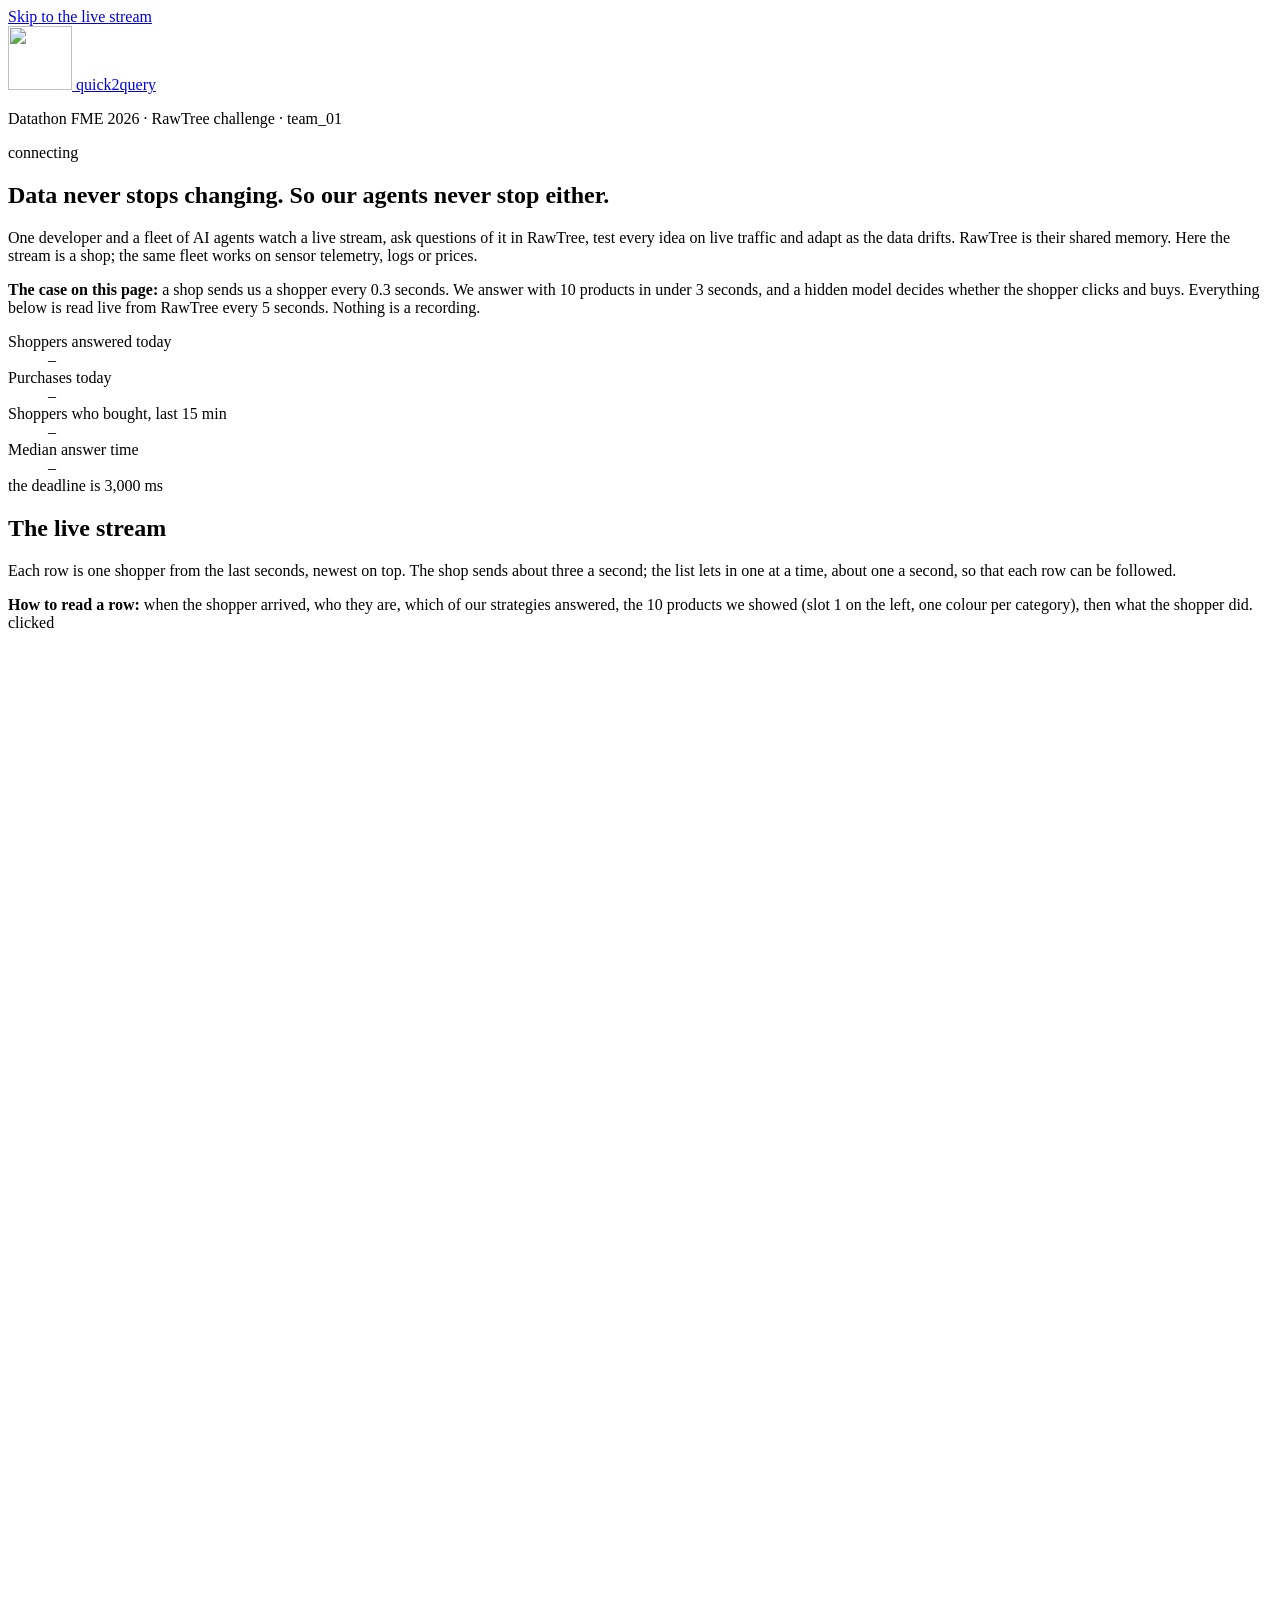
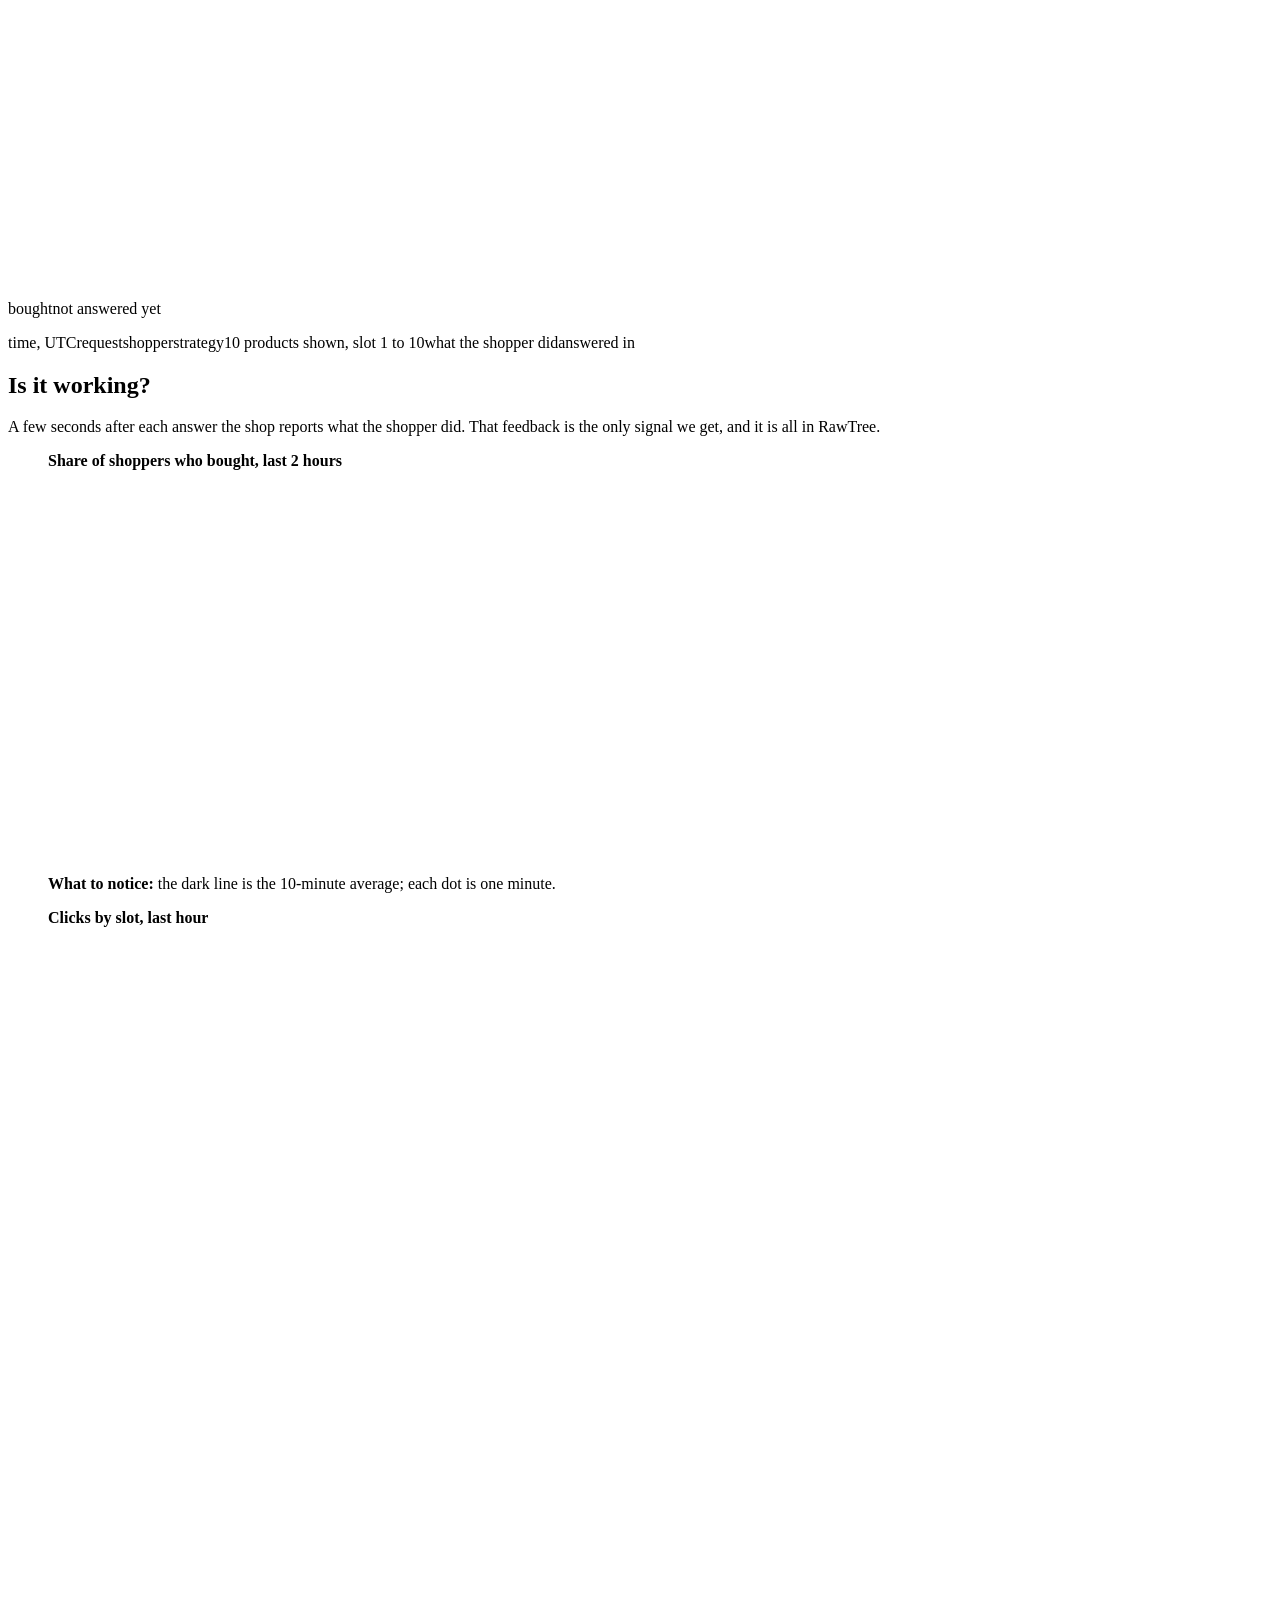
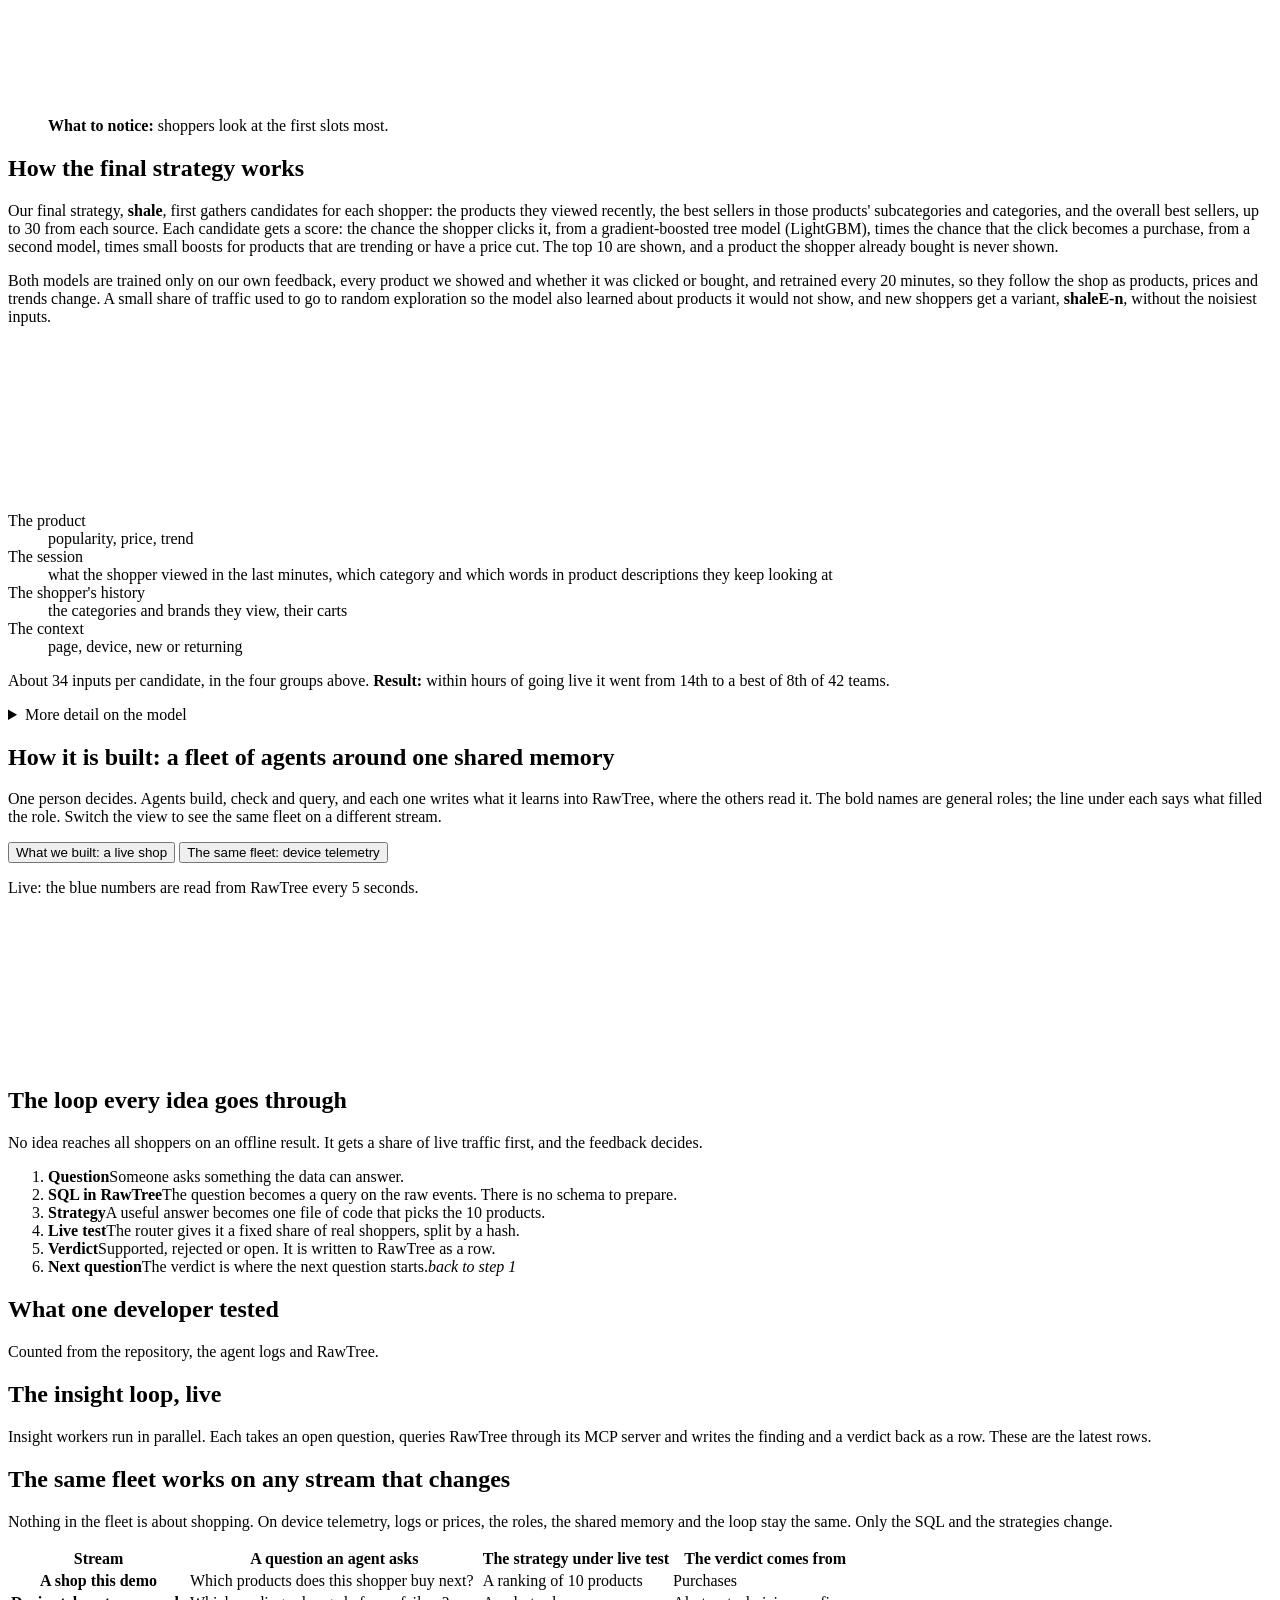
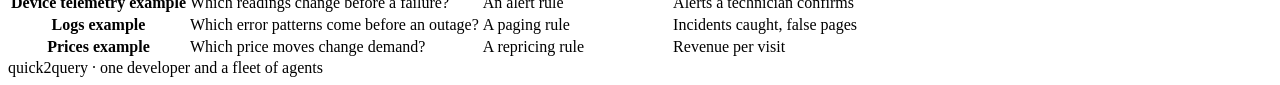
==== site/index.html @ 23c484bc "site: details on demand for the final strategy Co-Authored-By: Claude Opus 5.5 <noreply@anthropic.co" ====
<!doctype html>
<html lang="en">
<head>
<meta charset="utf-8">
<meta name="viewport" content="width=device-width, initial-scale=1">
<title>quick2query live</title>
<meta name="description" content="A live recommender for a simulated shop, built and tested by one developer and a fleet of AI agents that use RawTree as their shared memory.">
<link rel="icon" type="image/png" href="/static/logo.png">
<link rel="preconnect" href="https://fonts.googleapis.com">
<link rel="preconnect" href="https://fonts.gstatic.com" crossorigin>
<link href="https://fonts.googleapis.com/css2?family=Inter+Tight:wght@400;500;600;700&family=JetBrains+Mono:wght@400;500;700&display=swap" rel="stylesheet">
<link rel="stylesheet" href="/static/style.css?v=6">
</head>
<body id="top">
<div class="orb o1" aria-hidden="true"></div><div class="orb o2" aria-hidden="true"></div>
<a class="skip" href="#stream">Skip to the live stream</a>

<header class="top">
  <a class="brand" href="#top" aria-label="quick2query">
    <span class="logo"><img src="/static/logo.png" alt="" width="64" height="64" onerror="this.parentNode.classList.add('nologo')"></span>
    <span class="word">quick2query</span>
  </a>
  <p class="where mono">Datathon FME 2026 · RawTree challenge · team_01</p>
  <div class="status mono"><span class="dot" id="dot"></span><span id="status">connecting</span></div>
</header>

<main>
  <section class="intro" aria-labelledby="h-intro">
    <div class="lede">
      <h1 id="h-intro">Data never stops changing. So our agents never stop either.</h1>
      <p class="sub">One developer and a fleet of AI agents watch a live stream, ask questions of it in RawTree, test every idea on live traffic and adapt as the data drifts. RawTree is their shared memory. Here the stream is a shop; the same fleet works on sensor telemetry, logs or prices.</p>
      <p class="case"><b>The case on this page:</b> a shop sends us a shopper every 0.3 seconds. We answer with 10 products in under 3 seconds, and a hidden model decides whether the shopper clicks and buys. Everything below is read live from RawTree every 5 seconds. Nothing is a recording.</p>
    </div>
    <dl class="counters">
      <div class="c"><dt>Shoppers answered today</dt><dd class="mono" id="k-n">–</dd><span class="note mono" id="k-ontime"></span></div>
      <div class="c"><dt>Purchases today</dt><dd class="mono" id="k-buys">–</dd><span class="note mono" id="k-rev"></span></div>
      <div class="c"><dt>Shoppers who bought, last 15 min</dt><dd class="mono" id="k-conv">–</dd><span class="note mono" id="k-conv-n"></span></div>
      <div class="c"><dt>Median answer time</dt><dd class="mono" id="k-p50">–</dd><span class="note mono">the deadline is 3,000 ms</span></div>
    </dl>
  </section>

  <section class="stream" id="stream" aria-labelledby="h-stream">
    <div class="head">
      <h2 id="h-stream">The live stream</h2>
      <p>Each row is one shopper from the last seconds, newest on top. The shop sends about three a second; the list lets in one at a time, about one a second, so that each row can be followed.</p>
    </div>
    <p class="howto"><b>How to read a row:</b> when the shopper arrived, who they are, which of our strategies answered, the 10 products we showed (slot 1 on the left, one colour per category), then what the shopper did.
      <span class="keys"><span class="key"><i class="chip clicked k-click"></i>clicked</span><span class="key"><i class="chip bought"><svg viewBox="0 0 16 16" aria-hidden="true"><path d="M3 8.5l3.2 3L13 4.5" fill="none" stroke="#fff" stroke-width="2.4" stroke-linecap="round" stroke-linejoin="round"/></svg></i>bought</span><span class="key"><i class="chip wait"></i>not answered yet</span></span></p>
    <div class="feed">
      <div class="row colhead" aria-hidden="true"><span>time, UTC</span><span class="rid">request</span><span>shopper</span><span>strategy</span><span class="chips">10 products shown, slot 1 to 10</span><span>what the shopper did</span><span class="lat">answered in</span></div>
      <div class="rows" id="rows" aria-live="off"></div>
    </div>
    <ul class="legend mono" id="legend" aria-label="Category colours"></ul>
  </section>

  <section class="feedback" aria-labelledby="h-feedback">
    <div class="head">
      <h2 id="h-feedback">Is it working?</h2>
      <p>A few seconds after each answer the shop reports what the shopper did. That feedback is the only signal we get, and it is all in RawTree.</p>
    </div>
    <figure class="panel conv">
      <figcaption><b>Share of shoppers who bought, last 2 hours</b> <span class="mono" id="conv-cap"></span></figcaption>
      <svg id="conv" viewBox="0 0 800 260" role="img" aria-label="Share of shoppers who bought, per minute, over the last two hours"></svg>
      <p class="notice" id="conv-note"><b>What to notice:</b> the dark line is the 10-minute average; each dot is one minute.</p>
    </figure>
    <figure class="panel slots">
      <figcaption><b>Clicks by slot, last hour</b> <span class="mono" id="slot-cap"></span></figcaption>
      <svg id="slots" viewBox="0 0 400 260" role="img" aria-label="Clicks by slot 1 to 10 over the last hour"></svg>
      <p class="notice" id="slot-note"><b>What to notice:</b> shoppers look at the first slots most.</p>
    </figure>
  </section>

  <section class="model" aria-labelledby="h-model">
    <div class="head">
      <h2 id="h-model">How the final strategy works</h2>
    </div>
    <div class="modeltext">
      <p>Our final strategy, <b class="mono">shale</b>, first gathers candidates for each shopper: the products they viewed recently, the best sellers in those products' subcategories and categories, and the overall best sellers, up to 30 from each source. Each candidate gets a score: the chance the shopper clicks it, from a gradient-boosted tree model (LightGBM), times the chance that the click becomes a purchase, from a second model, times small boosts for products that are trending or have a price cut. The top 10 are shown, and a product the shopper already bought is never shown.</p>
      <p>Both models are trained only on our own feedback, every product we showed and whether it was clicked or bought, and retrained every 20 minutes, so they follow the shop as products, prices and trends change. A small share of traffic used to go to random exploration so the model also learned about products it would not show, and new shoppers get a variant, <b class="mono">shaleE-n</b>, without the noisiest inputs.</p>
    </div>
    <div class="panel diagram"><svg id="model" role="img" aria-label="A shopper arrives. Candidates are gathered. The model scores each one as click chance times purchase chance times a trend boost times a price-cut boost. The top 10 are shown. Clicks and purchases go to RawTree as feedback, the models are retrained on it every 20 minutes, and the new model goes back to scoring."></svg></div>
    <dl class="inputs">
      <div><dt>The product</dt><dd>popularity, price, trend</dd></div>
      <div><dt>The session</dt><dd>what the shopper viewed in the last minutes, which category and which words in product descriptions they keep looking at</dd></div>
      <div><dt>The shopper's history</dt><dd>the categories and brands they view, their carts</dd></div>
      <div><dt>The context</dt><dd>page, device, new or returning</dd></div>
    </dl>
    <p class="result">About 34 inputs per candidate, in the four groups above. <b>Result:</b> within hours of going live it went from 14th to a best of 8th of 42 teams.</p>
    <details class="mdetail">
      <summary>More detail on the model</summary>
      <div class="mdetail-grid">
        <div><h3>What it learns from</h3><p>Every product we showed and what the shopper did with it. The first model trained on 601,187 shown products and 1,794 clicks. The slot is an input during training, and every candidate is scored as if it sat in slot 1, so the model learns what the shopper wants rather than where we happened to put it.</p></div>
        <div><h3>Two models, one score</h3><p>The click model gives the chance of a click. A second model gives the chance that a click becomes a purchase; before it existed we used measured rates, 81% for a product viewed recently and 27% for anything else. Trend and price-cut boosts are small multipliers on top.</p></div>
        <div><h3>How we knew it was better</h3><p>Offline, on the newest fifth of the data, it ranked a clicked product above an unclicked one 78% of the time, against 71% for the slot alone. Offline only filters. A strategy is promoted only after it leads live, in two 30-minute windows in a row with about 1,000 shoppers per strategy.</p></div>
        <div><h3>Staying fresh and safe</h3><p>Retrained every 20 minutes and pushed to the server, which swaps it in without a restart. Until a model file exists it answers with a rule strategy, and if scoring fails a guard fills the answer, so every shopper always gets 10 valid products in time.</p></div>
        <div><h3>The last read before the final</h3><p>Over 75 minutes on Sunday morning it beat every challenger on ordinary shoppers, and its variant for new shoppers, <b class="mono">shaleE-n</b>, beat the rest on new shoppers by a wide margin. Early leads by challengers in shorter windows turned out to be noise.</p></div>
        <div><h3>What it did not solve</h3><p>The home page, where the shopper has viewed nothing yet. There it stayed about level with the shop's baseline, and no idea we tried beat it live over 3 hours.</p></div>
      </div>
    </details>
  </section>

  <section class="agents" id="agents-sec" data-view="shop" aria-labelledby="h-agents">
    <div class="head">
      <h2 id="h-agents">How it is built: a fleet of agents around one shared memory</h2>
      <p>One person decides. Agents build, check and query, and each one writes what it learns into RawTree, where the others read it. The bold names are general roles; the line under each says what filled the role. Switch the view to see the same fleet on a different stream.</p>
    </div>
    <div class="viewbar">
      <div class="viewpick" role="group" aria-label="Which stream the diagram shows">
        <button type="button" data-view="shop" aria-pressed="true">What we built: a live shop</button>
        <button type="button" data-view="fleet" aria-pressed="false">The same fleet: device telemetry</button>
      </div>
      <p class="viewnote mono" id="viewnote" aria-live="polite">Live: the blue numbers are read from RawTree every 5 seconds.</p>
    </div>
    <div class="panel diagram"><div class="views">
      <svg id="diagram-shop" class="on" role="img" aria-label="What we built. A developer directs an orchestrator agent. It hands work to builder agents, analyst agents and insight workers. All of them read and write RawTree. A live service reads RawTree to answer the shop's shoppers, and an operator loop moves live traffic to the strategies that win."></svg>
      <svg id="diagram-fleet" role="img" aria-label="Example, not running. The same roles on device telemetry. A fleet of sensors streams readings into RawTree. Builder agents write alert thresholds and anomaly models, insight workers ask questions such as which sensors drifted since the last firmware, and the operator favours the rules that technicians confirm."></svg>
    </div></div>
  </section>

  <section class="loop" aria-labelledby="h-loop">
    <div class="head">
      <h2 id="h-loop">The loop every idea goes through</h2>
      <p>No idea reaches all shoppers on an offline result. It gets a share of live traffic first, and the feedback decides.</p>
    </div>
    <ol class="steps">
      <li><b>Question</b><span>Someone asks something the data can answer.</span><em class="mono" id="l-q"></em></li>
      <li><b>SQL in RawTree</b><span>The question becomes a query on the raw events. There is no schema to prepare.</span><em class="mono" id="l-sql"></em></li>
      <li><b>Strategy</b><span>A useful answer becomes one file of code that picks the 10 products.</span><em class="mono" id="l-str"></em></li>
      <li><b>Live test</b><span>The router gives it a fixed share of real shoppers, split by a hash.</span><em class="mono" id="l-arms"></em></li>
      <li><b>Verdict</b><span>Supported, rejected or open. It is written to RawTree as a row.</span><em class="mono" id="l-ins"></em></li>
      <li><b>Next question</b><span>The verdict is where the next question starts.</span><em class="mono">back to step 1</em></li>
    </ol>
  </section>

  <section class="tested" aria-labelledby="h-tested">
    <div class="head">
      <h2 id="h-tested">What one developer tested</h2>
      <p>Counted from the repository, the agent logs and RawTree. <span class="mono" id="tested-at"></span></p>
    </div>
    <div class="ledger" id="figures"></div>
  </section>

  <section class="insights" aria-labelledby="h-insights">
    <div class="head">
      <h2 id="h-insights">The insight loop, live</h2>
      <p>Insight workers run in parallel. Each takes an open question, queries RawTree through its MCP server and writes the finding and a verdict back as a row. These are the latest rows. <span class="mono" id="ins-cap"></span></p>
    </div>
    <div class="inslist" id="cards"></div>
  </section>

  <section class="closing" aria-labelledby="h-closing">
    <div class="head">
      <h2 id="h-closing">The same fleet works on any stream that changes</h2>
      <p>Nothing in the fleet is about shopping. On device telemetry, logs or prices, the roles, the shared memory and the loop stay the same. Only the SQL and the strategies change.</p>
    </div>
    <div class="tablewrap">
      <table class="streams">
        <thead><tr><th scope="col">Stream</th><th scope="col">A question an agent asks</th><th scope="col">The strategy under live test</th><th scope="col">The verdict comes from</th></tr></thead>
        <tbody>
          <tr><th scope="row">A shop <span class="here">this demo</span></th><td>Which products does this shopper buy next?</td><td>A ranking of 10 products</td><td>Purchases</td></tr>
          <tr><th scope="row">Device telemetry <span class="here">example</span></th><td>Which readings change before a failure?</td><td>An alert rule</td><td>Alerts a technician confirms</td></tr>
          <tr><th scope="row">Logs <span class="here">example</span></th><td>Which error patterns come before an outage?</td><td>A paging rule</td><td>Incidents caught, false pages</td></tr>
          <tr><th scope="row">Prices <span class="here">example</span></th><td>Which price moves change demand?</td><td>A repricing rule</td><td>Revenue per visit</td></tr>
        </tbody>
      </table>
    </div>
  </section>
</main>

<footer class="foot mono"><span>quick2query · one developer and a fleet of agents</span><span id="sources"></span></footer>
<script src="/static/app.js?v=6"></script>
</body>
</html>
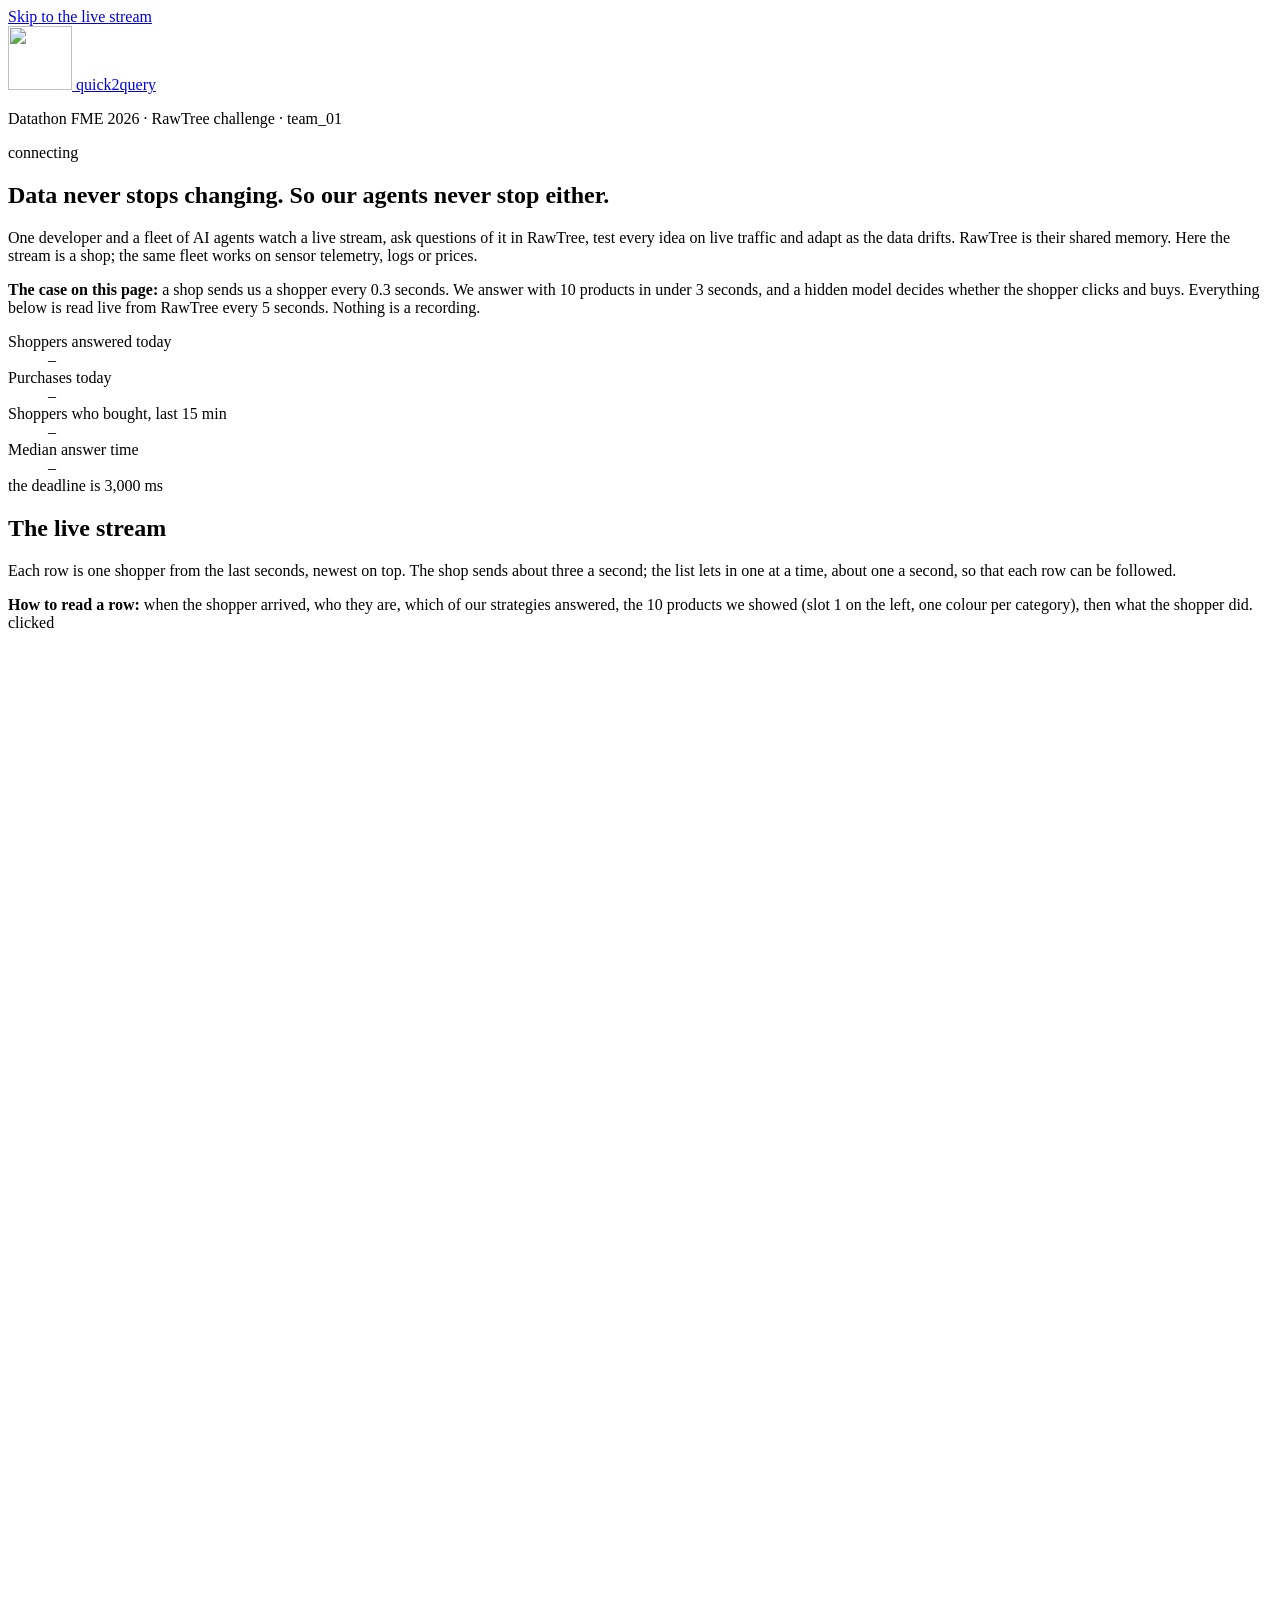
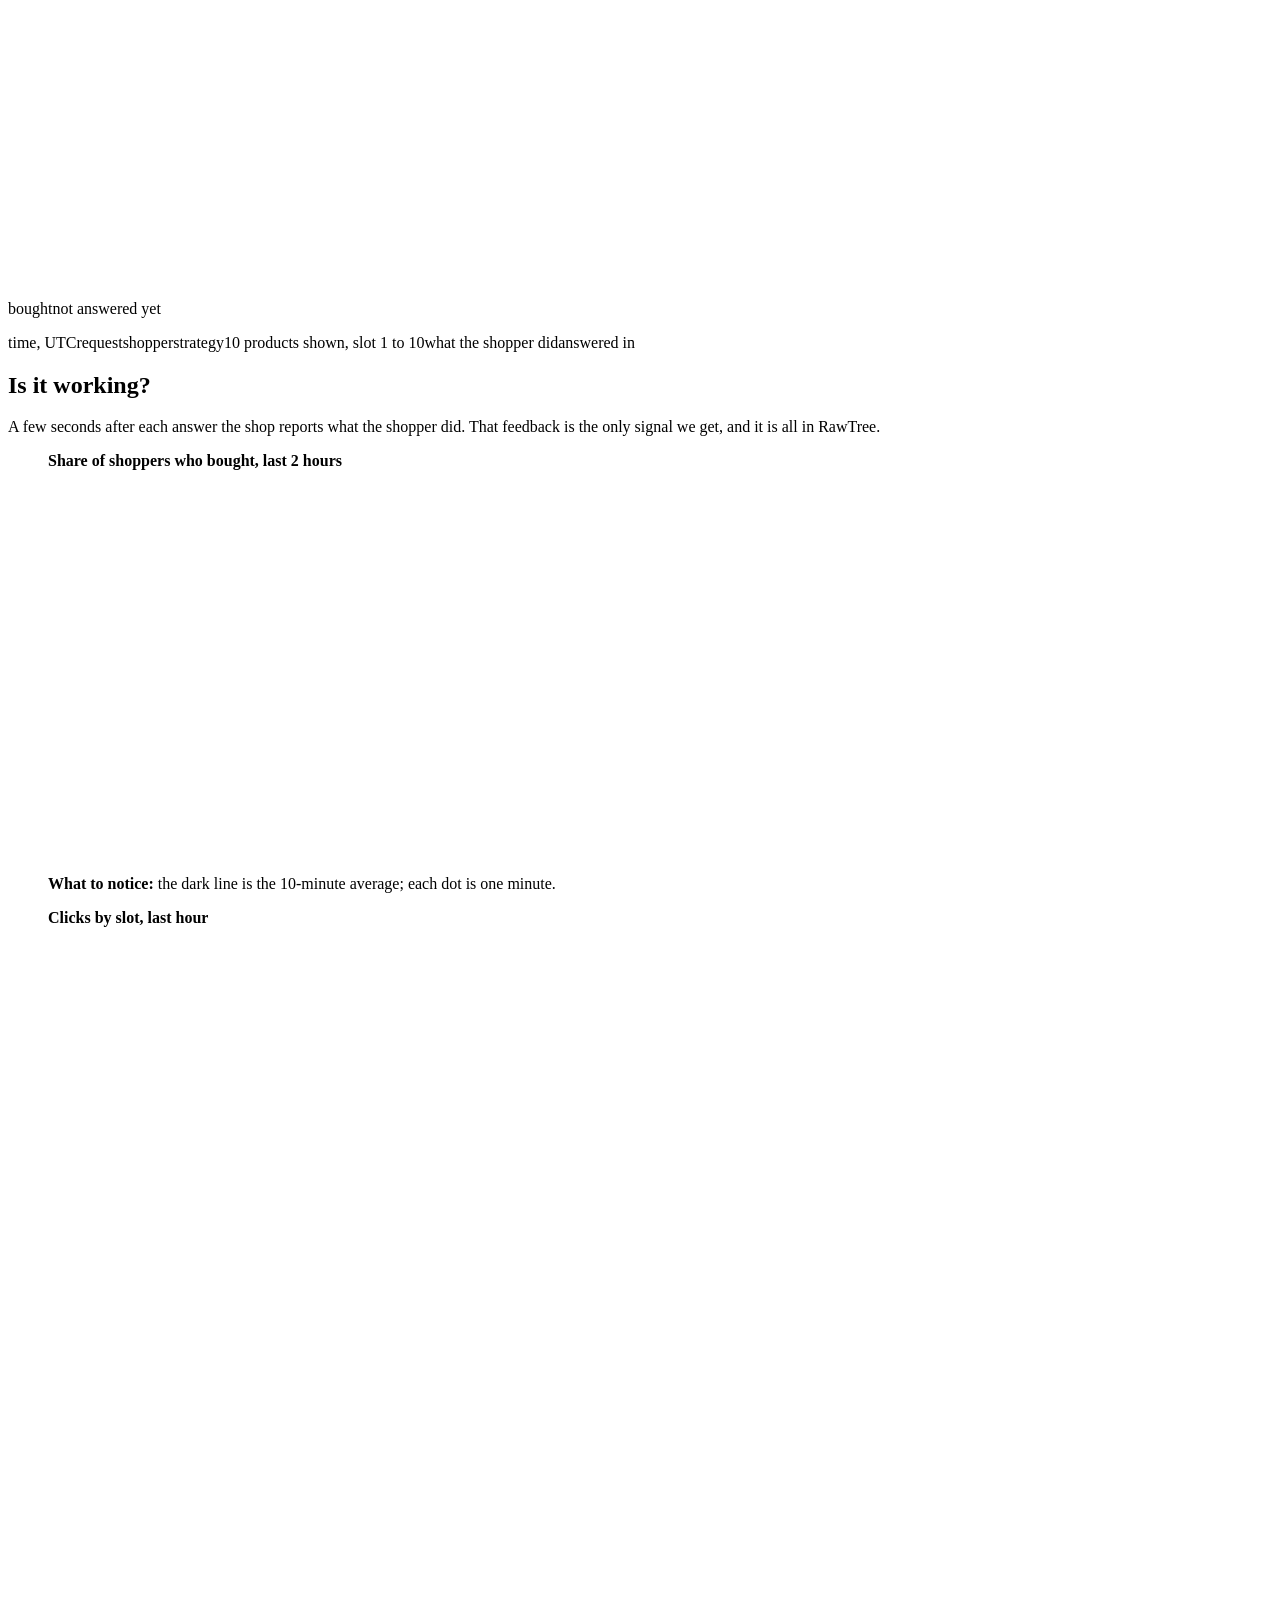
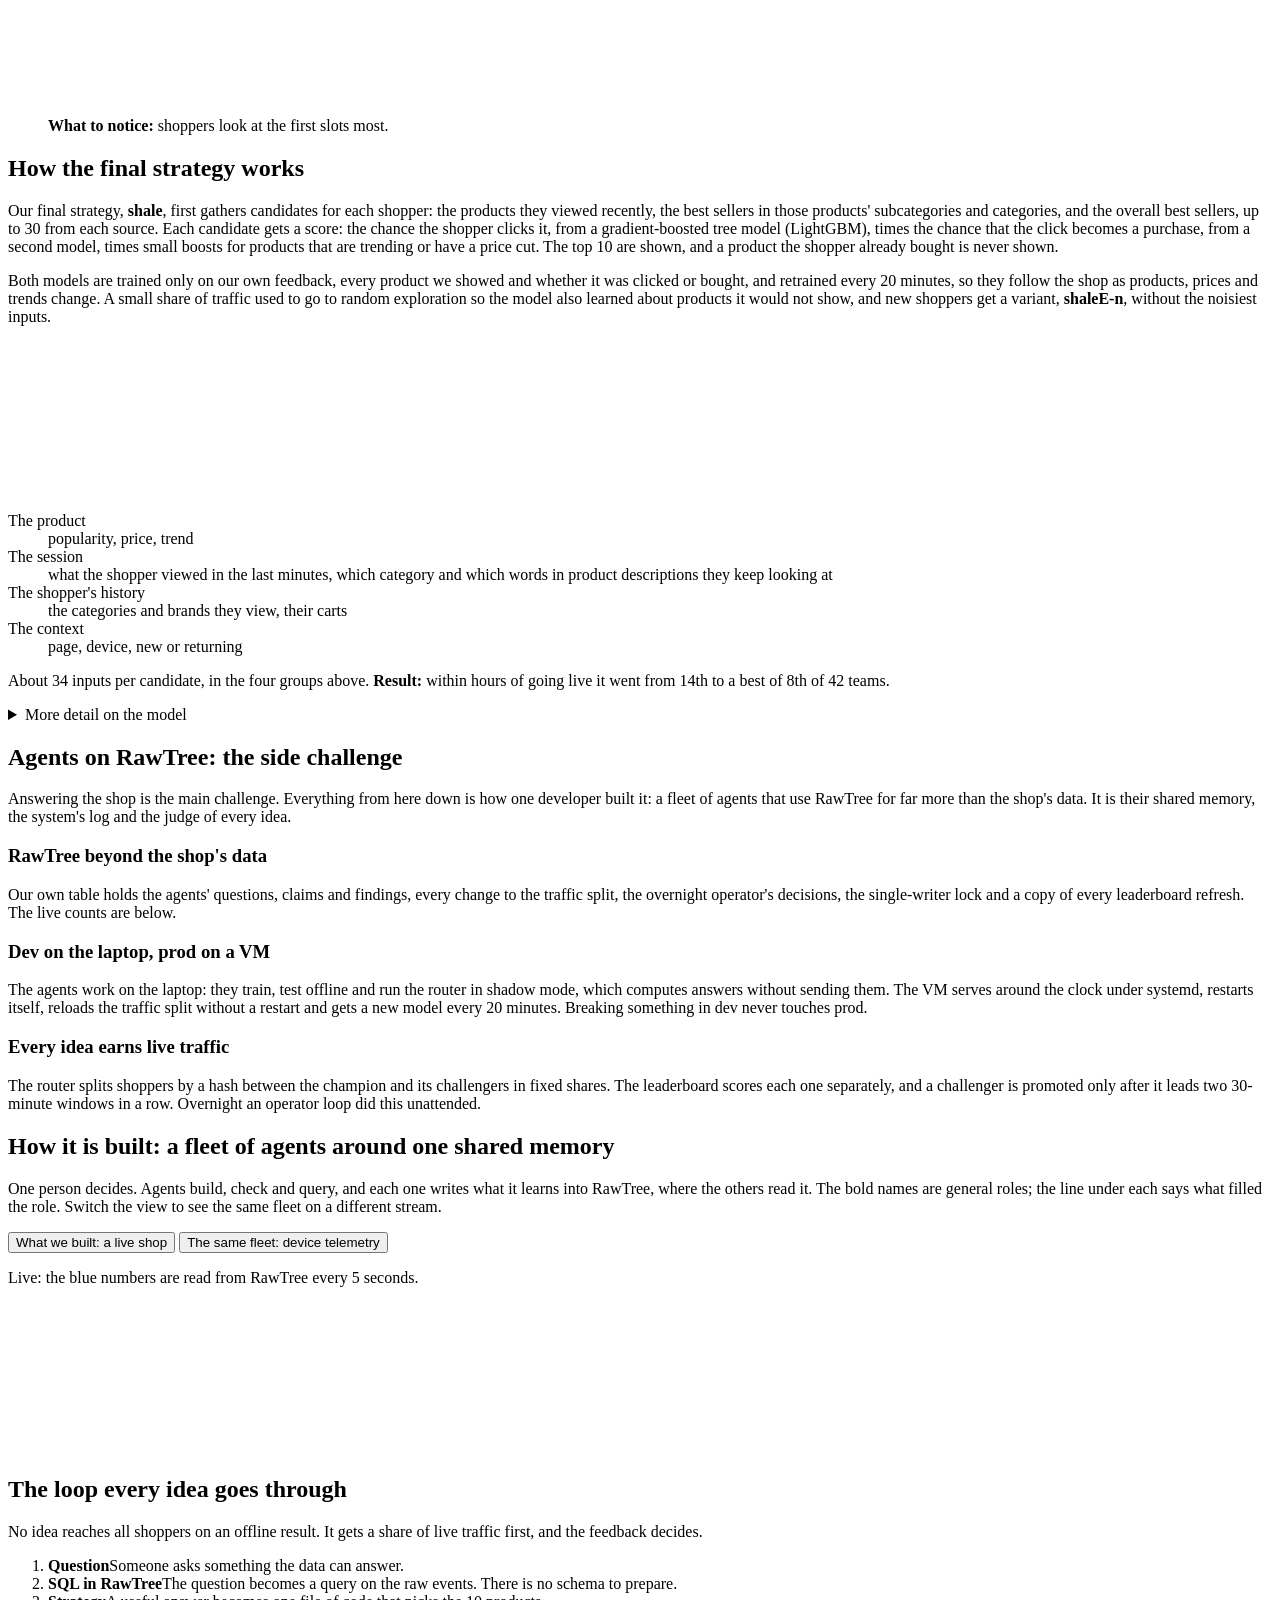
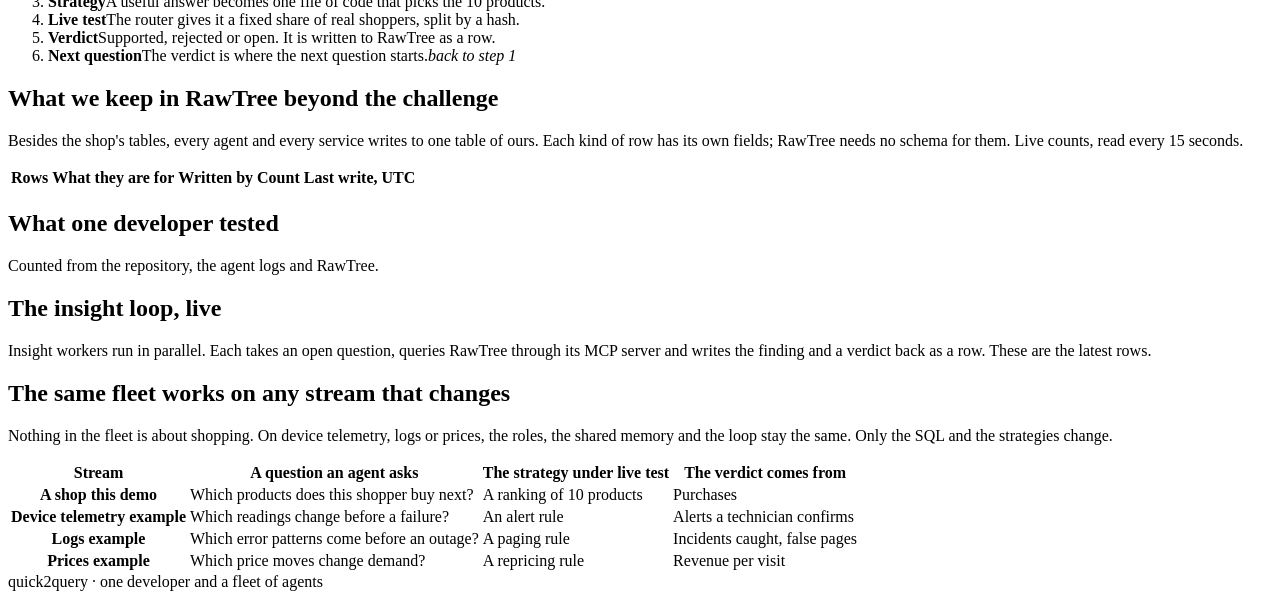
==== commit f394021a: "site: side-challenge part, dev and prod, champion and challengers, live table of what we keep in Raw" ====
--- a/site/index.html
+++ b/site/index.html
@@ -9,7 +9,7 @@
 <link rel="preconnect" href="https://fonts.googleapis.com">
 <link rel="preconnect" href="https://fonts.gstatic.com" crossorigin>
 <link href="https://fonts.googleapis.com/css2?family=Inter+Tight:wght@400;500;600;700&family=JetBrains+Mono:wght@400;500;700&display=swap" rel="stylesheet">
-<link rel="stylesheet" href="/static/style.css?v=6">
+<link rel="stylesheet" href="/static/style.css?v=7">
 </head>
 <body id="top">
 <div class="orb o1" aria-hidden="true"></div><div class="orb o2" aria-hidden="true"></div>
@@ -99,6 +99,16 @@
     </details>
   </section>
 
+  <section class="part" id="side" aria-labelledby="h-side">
+    <h2 id="h-side">Agents on RawTree: the side challenge</h2>
+    <p class="part-lead">Answering the shop is the main challenge. Everything from here down is how one developer built it: a fleet of agents that use RawTree for far more than the shop's data. It is their shared memory, the system's log and the judge of every idea.</p>
+    <div class="pillars">
+      <div><h3>RawTree beyond the shop's data</h3><p>Our own table holds the agents' questions, claims and findings, every change to the traffic split, the overnight operator's decisions, the single-writer lock and a copy of every leaderboard refresh. The live counts are below.</p></div>
+      <div><h3>Dev on the laptop, prod on a VM</h3><p>The agents work on the laptop: they train, test offline and run the router in shadow mode, which computes answers without sending them. The VM serves around the clock under systemd, restarts itself, reloads the traffic split without a restart and gets a new model every 20 minutes. Breaking something in dev never touches prod.</p></div>
+      <div><h3>Every idea earns live traffic</h3><p>The router splits shoppers by a hash between the champion and its challengers in fixed shares. The leaderboard scores each one separately, and a challenger is promoted only after it leads two 30-minute windows in a row. Overnight an operator loop did this unattended.</p></div>
+    </div>
+  </section>
+
   <section class="agents" id="agents-sec" data-view="shop" aria-labelledby="h-agents">
     <div class="head">
       <h2 id="h-agents">How it is built: a fleet of agents around one shared memory</h2>
@@ -130,6 +140,19 @@
       <li><b>Verdict</b><span>Supported, rejected or open. It is written to RawTree as a row.</span><em class="mono" id="l-ins"></em></li>
       <li><b>Next question</b><span>The verdict is where the next question starts.</span><em class="mono">back to step 1</em></li>
     </ol>
+  </section>
+
+  <section class="beyond" aria-labelledby="h-beyond">
+    <div class="head">
+      <h2 id="h-beyond">What we keep in RawTree beyond the challenge</h2>
+      <p>Besides the shop's tables, every agent and every service writes to one table of ours. Each kind of row has its own fields; RawTree needs no schema for them. Live counts, read every 15 seconds.</p>
+    </div>
+    <div class="tablewrap">
+      <table class="streams kinds">
+        <thead><tr><th scope="col">Rows</th><th scope="col">What they are for</th><th scope="col">Written by</th><th scope="col" class="num">Count</th><th scope="col" class="num">Last write, UTC</th></tr></thead>
+        <tbody id="kinds"></tbody>
+      </table>
+    </div>
   </section>
 
   <section class="tested" aria-labelledby="h-tested">
@@ -168,6 +191,6 @@
 </main>
 
 <footer class="foot mono"><span>quick2query · one developer and a fleet of agents</span><span id="sources"></span></footer>
-<script src="/static/app.js?v=6"></script>
+<script src="/static/app.js?v=8"></script>
 </body>
 </html>
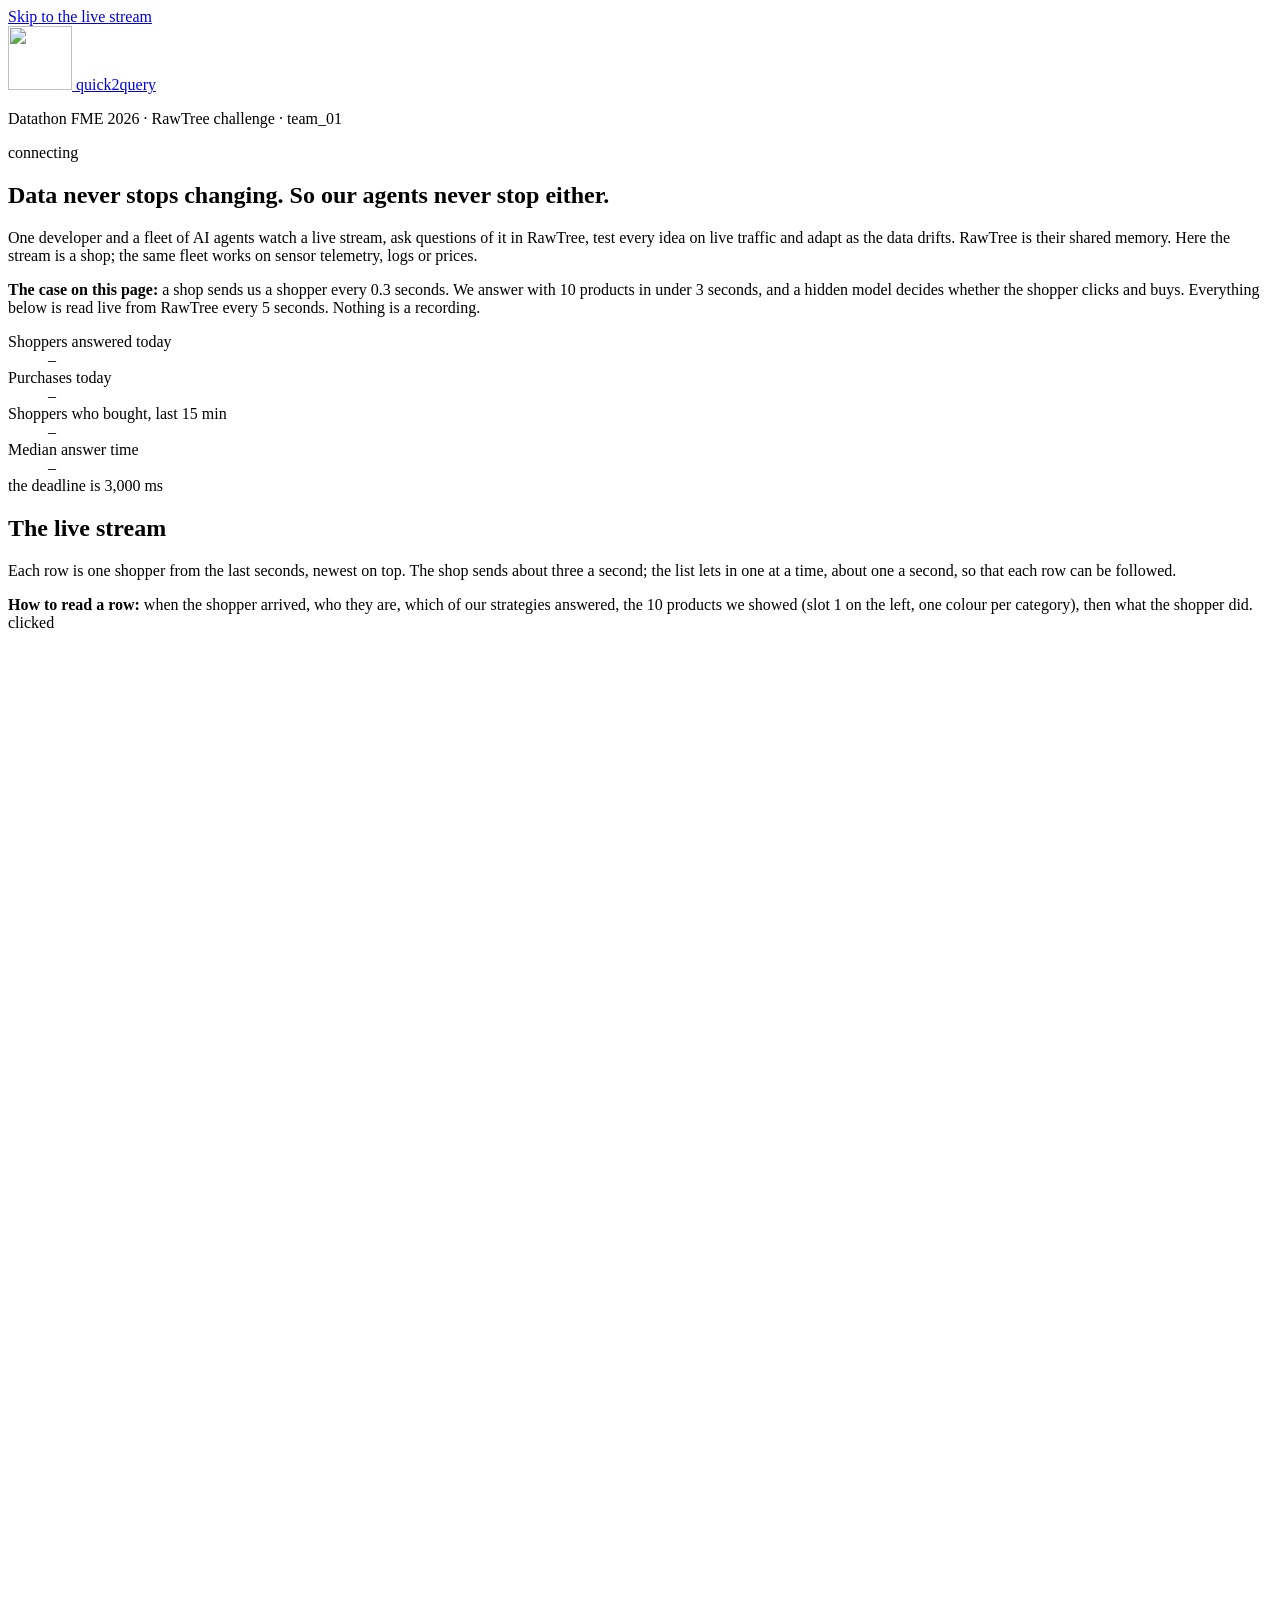
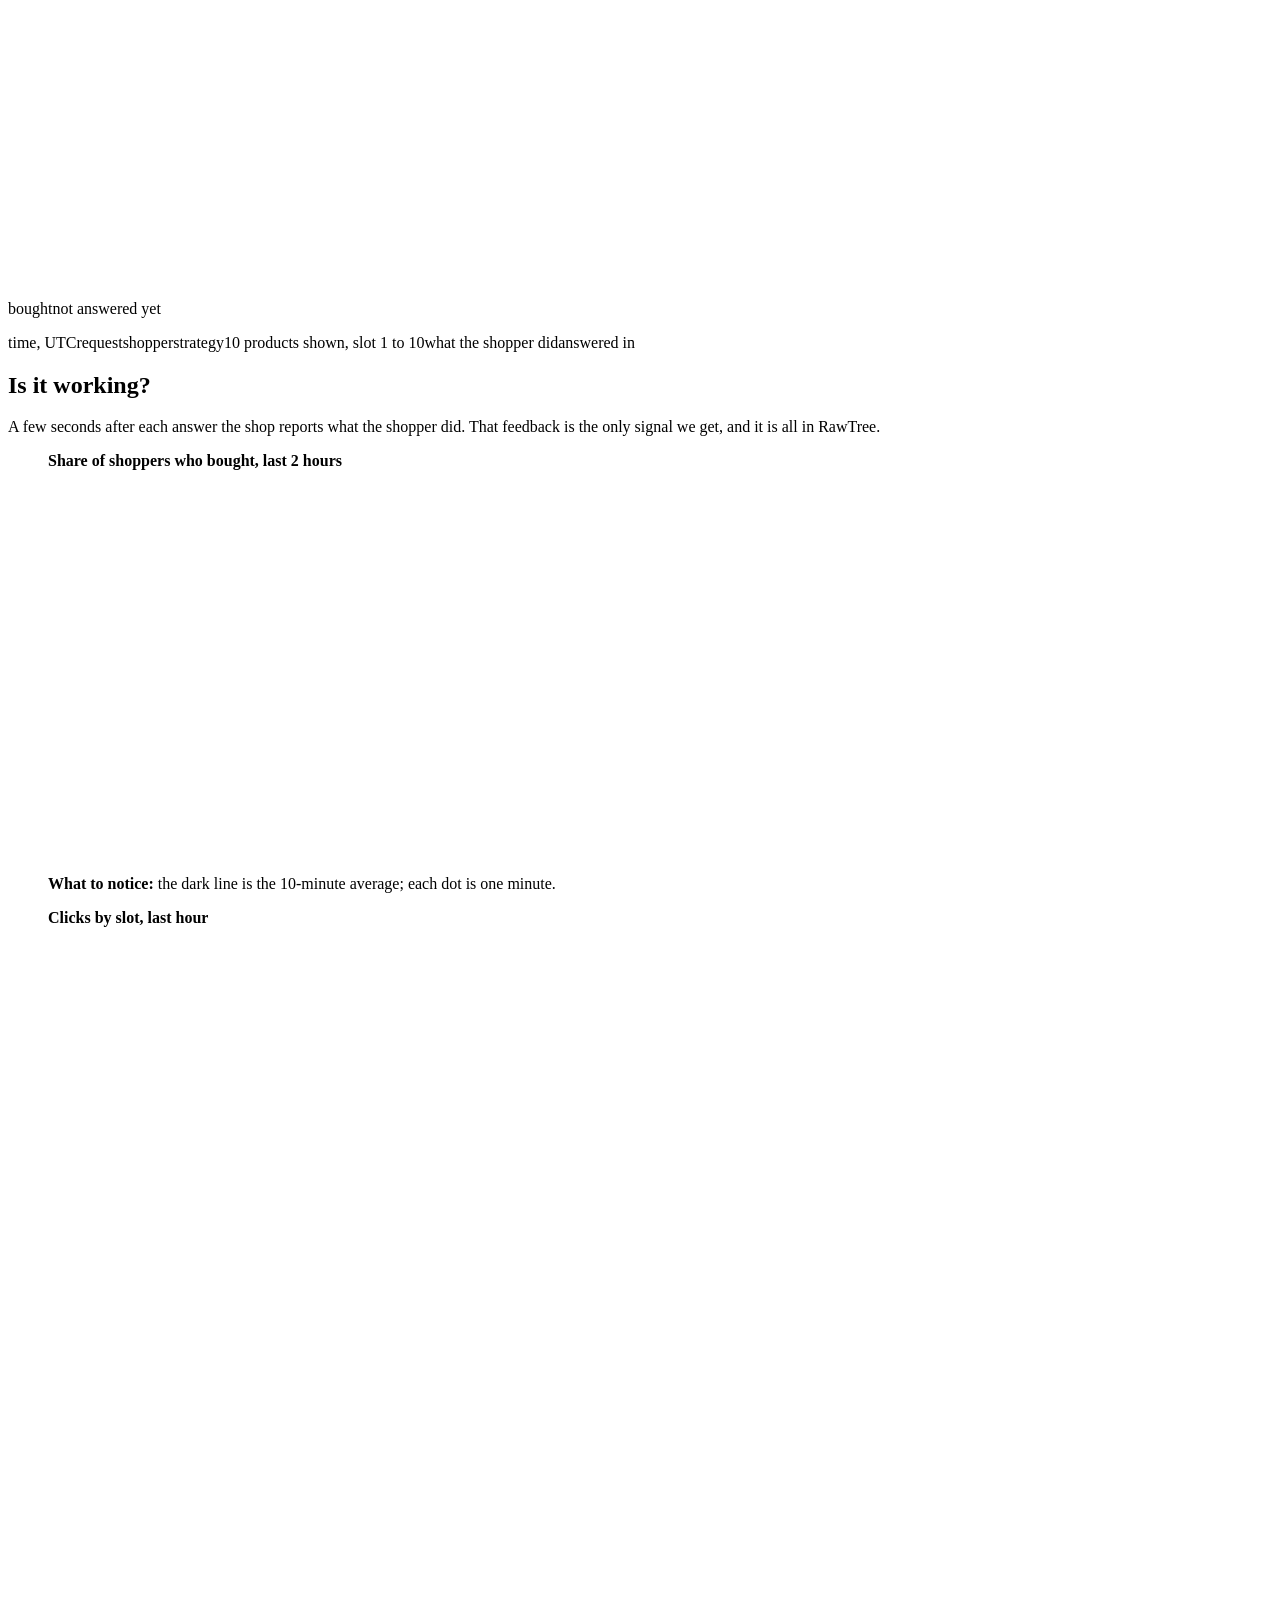
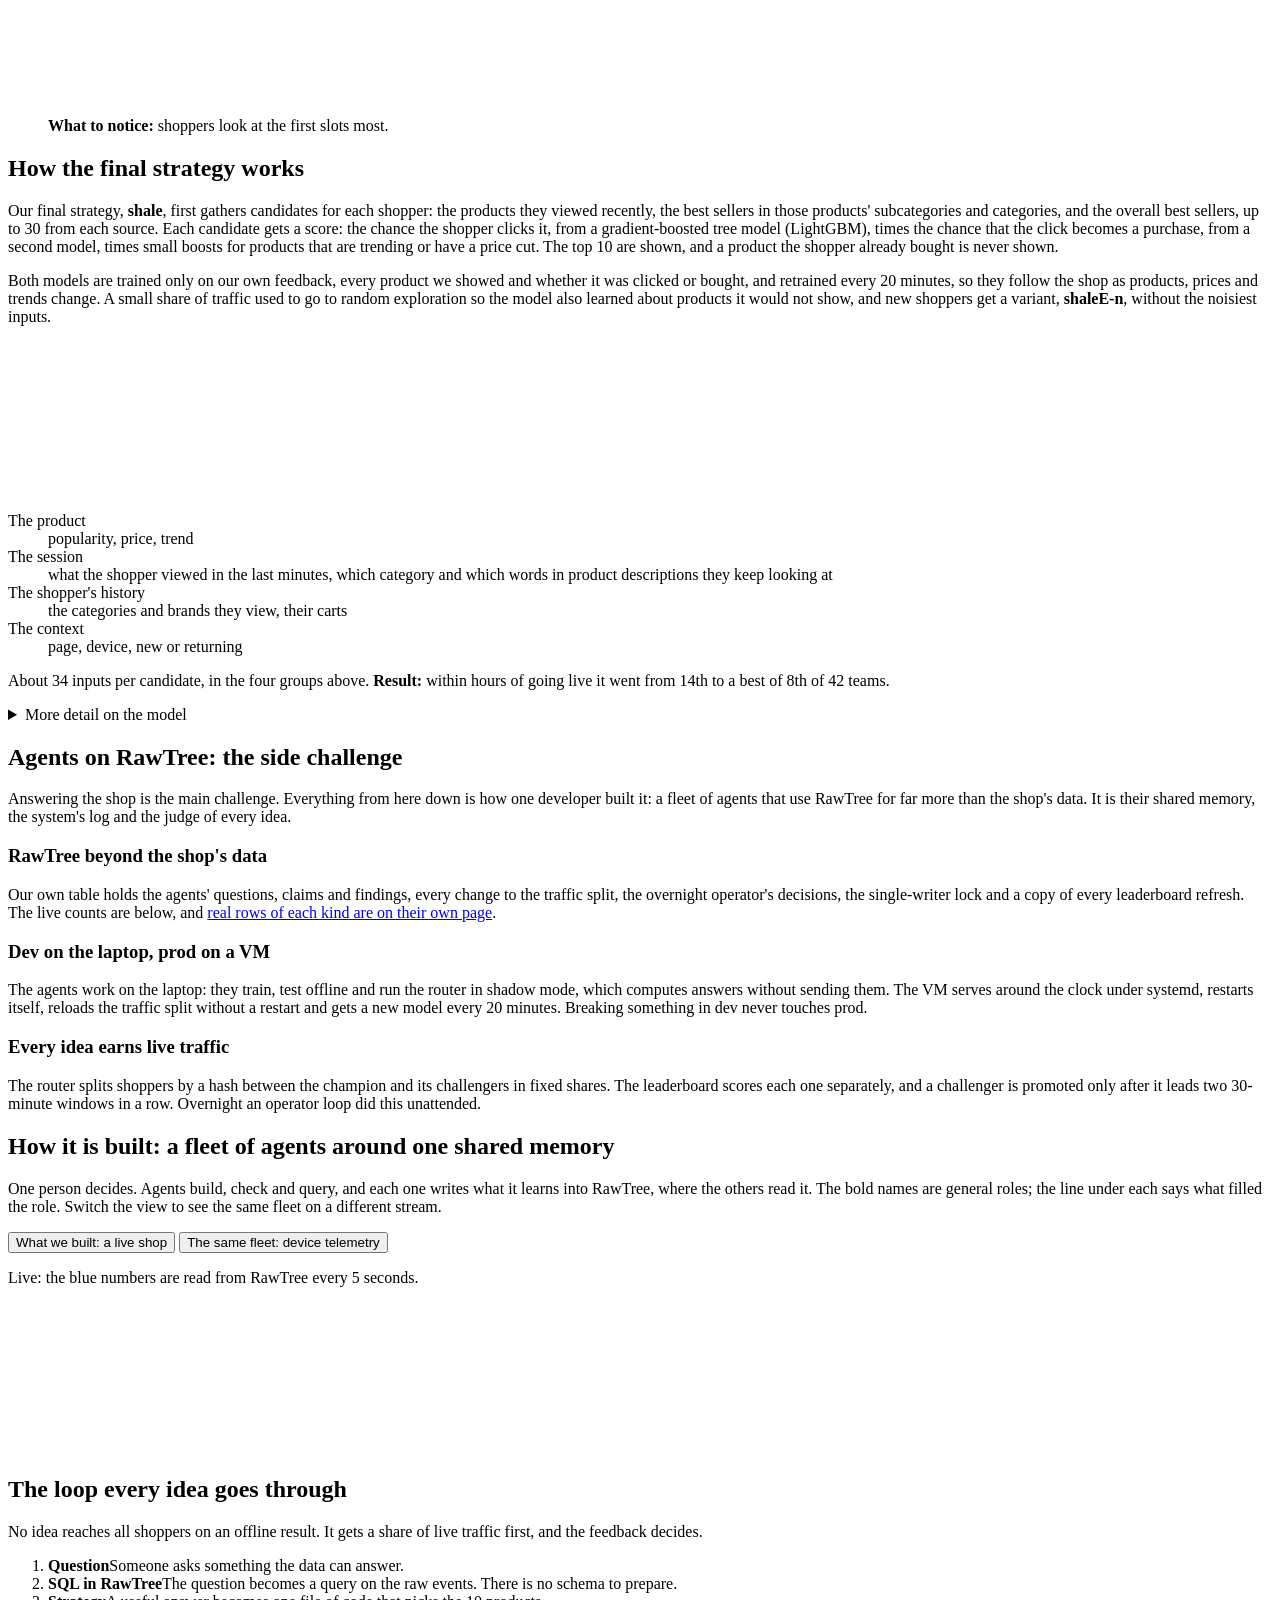
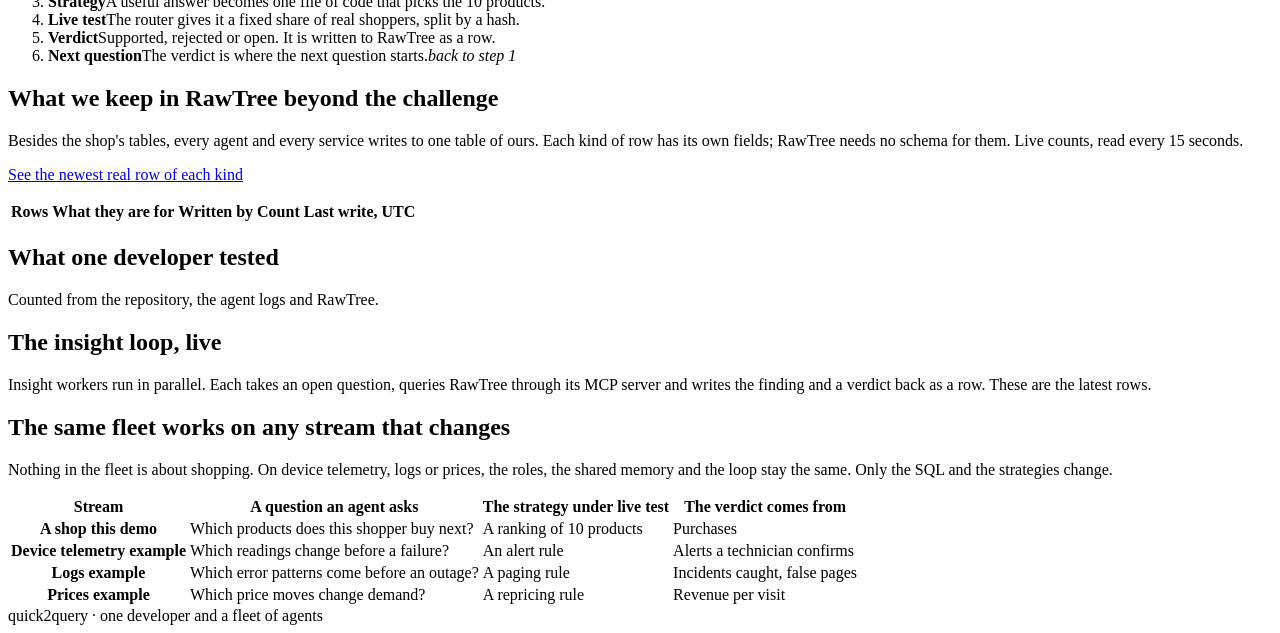
==== commit b0f9c3c4: "site: /rawtree page, the newest real row of each kind we keep in RawTree, names redacted Co-Authored" ====
--- a/site/index.html
+++ b/site/index.html
@@ -9,7 +9,7 @@
 <link rel="preconnect" href="https://fonts.googleapis.com">
 <link rel="preconnect" href="https://fonts.gstatic.com" crossorigin>
 <link href="https://fonts.googleapis.com/css2?family=Inter+Tight:wght@400;500;600;700&family=JetBrains+Mono:wght@400;500;700&display=swap" rel="stylesheet">
-<link rel="stylesheet" href="/static/style.css?v=7">
+<link rel="stylesheet" href="/static/style.css?v=8">
 </head>
 <body id="top">
 <div class="orb o1" aria-hidden="true"></div><div class="orb o2" aria-hidden="true"></div>
@@ -103,7 +103,7 @@
     <h2 id="h-side">Agents on RawTree: the side challenge</h2>
     <p class="part-lead">Answering the shop is the main challenge. Everything from here down is how one developer built it: a fleet of agents that use RawTree for far more than the shop's data. It is their shared memory, the system's log and the judge of every idea.</p>
     <div class="pillars">
-      <div><h3>RawTree beyond the shop's data</h3><p>Our own table holds the agents' questions, claims and findings, every change to the traffic split, the overnight operator's decisions, the single-writer lock and a copy of every leaderboard refresh. The live counts are below.</p></div>
+      <div><h3>RawTree beyond the shop's data</h3><p>Our own table holds the agents' questions, claims and findings, every change to the traffic split, the overnight operator's decisions, the single-writer lock and a copy of every leaderboard refresh. The live counts are below, and <a href="/rawtree">real rows of each kind are on their own page</a>.</p></div>
       <div><h3>Dev on the laptop, prod on a VM</h3><p>The agents work on the laptop: they train, test offline and run the router in shadow mode, which computes answers without sending them. The VM serves around the clock under systemd, restarts itself, reloads the traffic split without a restart and gets a new model every 20 minutes. Breaking something in dev never touches prod.</p></div>
       <div><h3>Every idea earns live traffic</h3><p>The router splits shoppers by a hash between the champion and its challengers in fixed shares. The leaderboard scores each one separately, and a challenger is promoted only after it leads two 30-minute windows in a row. Overnight an operator loop did this unattended.</p></div>
     </div>
@@ -146,6 +146,7 @@
     <div class="head">
       <h2 id="h-beyond">What we keep in RawTree beyond the challenge</h2>
       <p>Besides the shop's tables, every agent and every service writes to one table of ours. Each kind of row has its own fields; RawTree needs no schema for them. Live counts, read every 15 seconds.</p>
+      <p class="seerows"><a href="/rawtree">See the newest real row of each kind</a></p>
     </div>
     <div class="tablewrap">
       <table class="streams kinds">
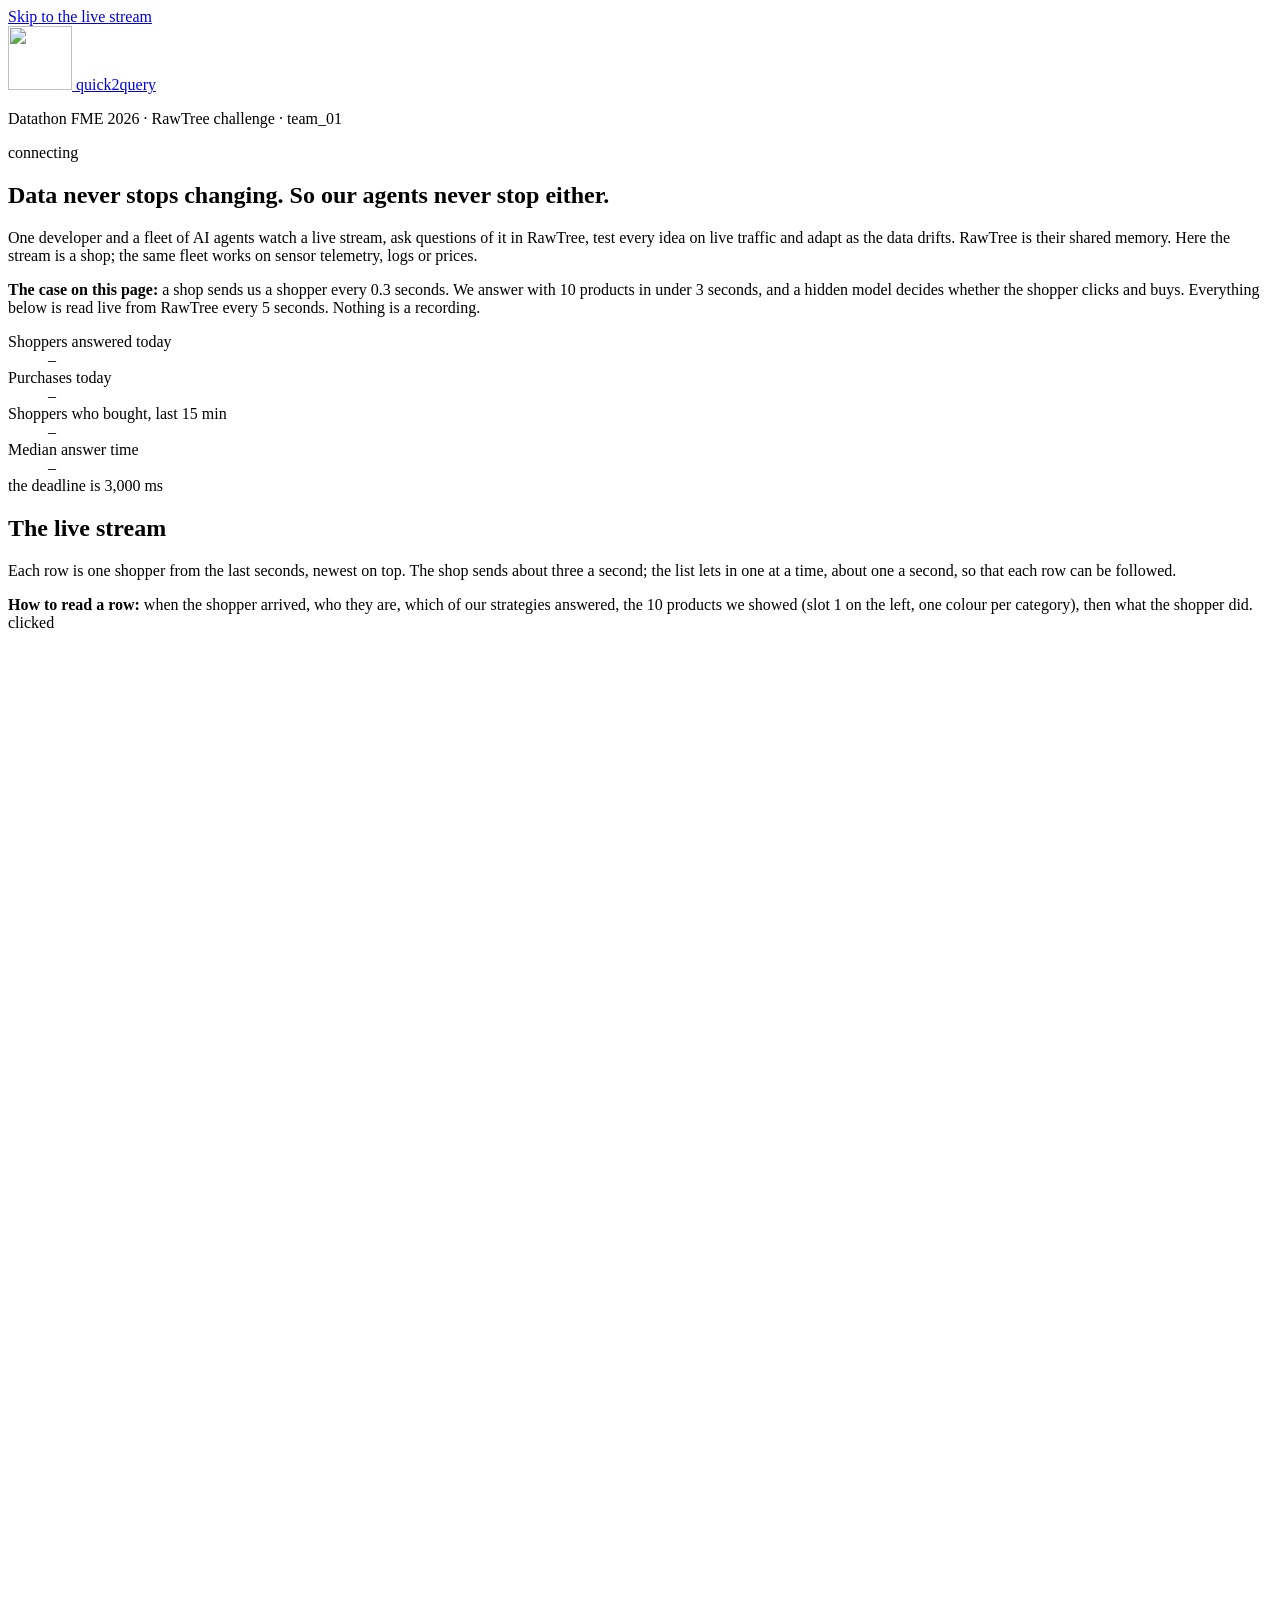
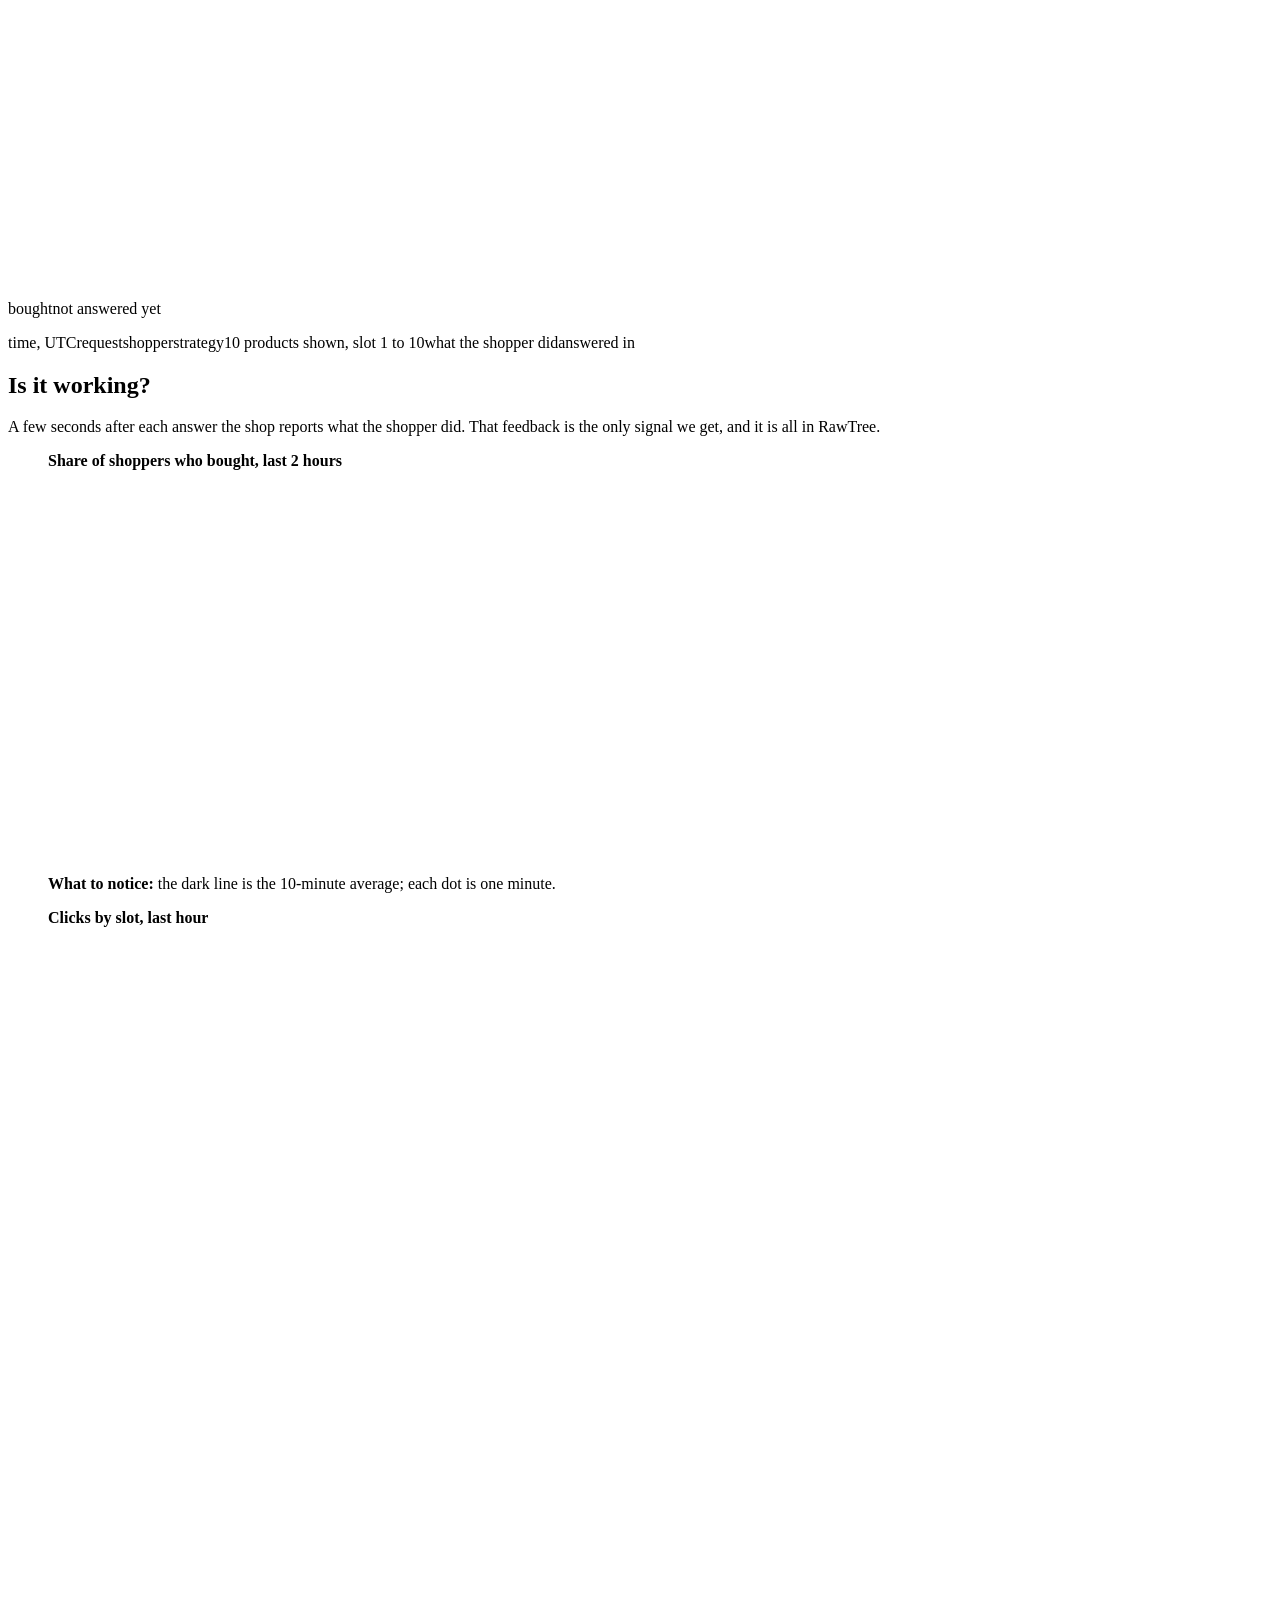
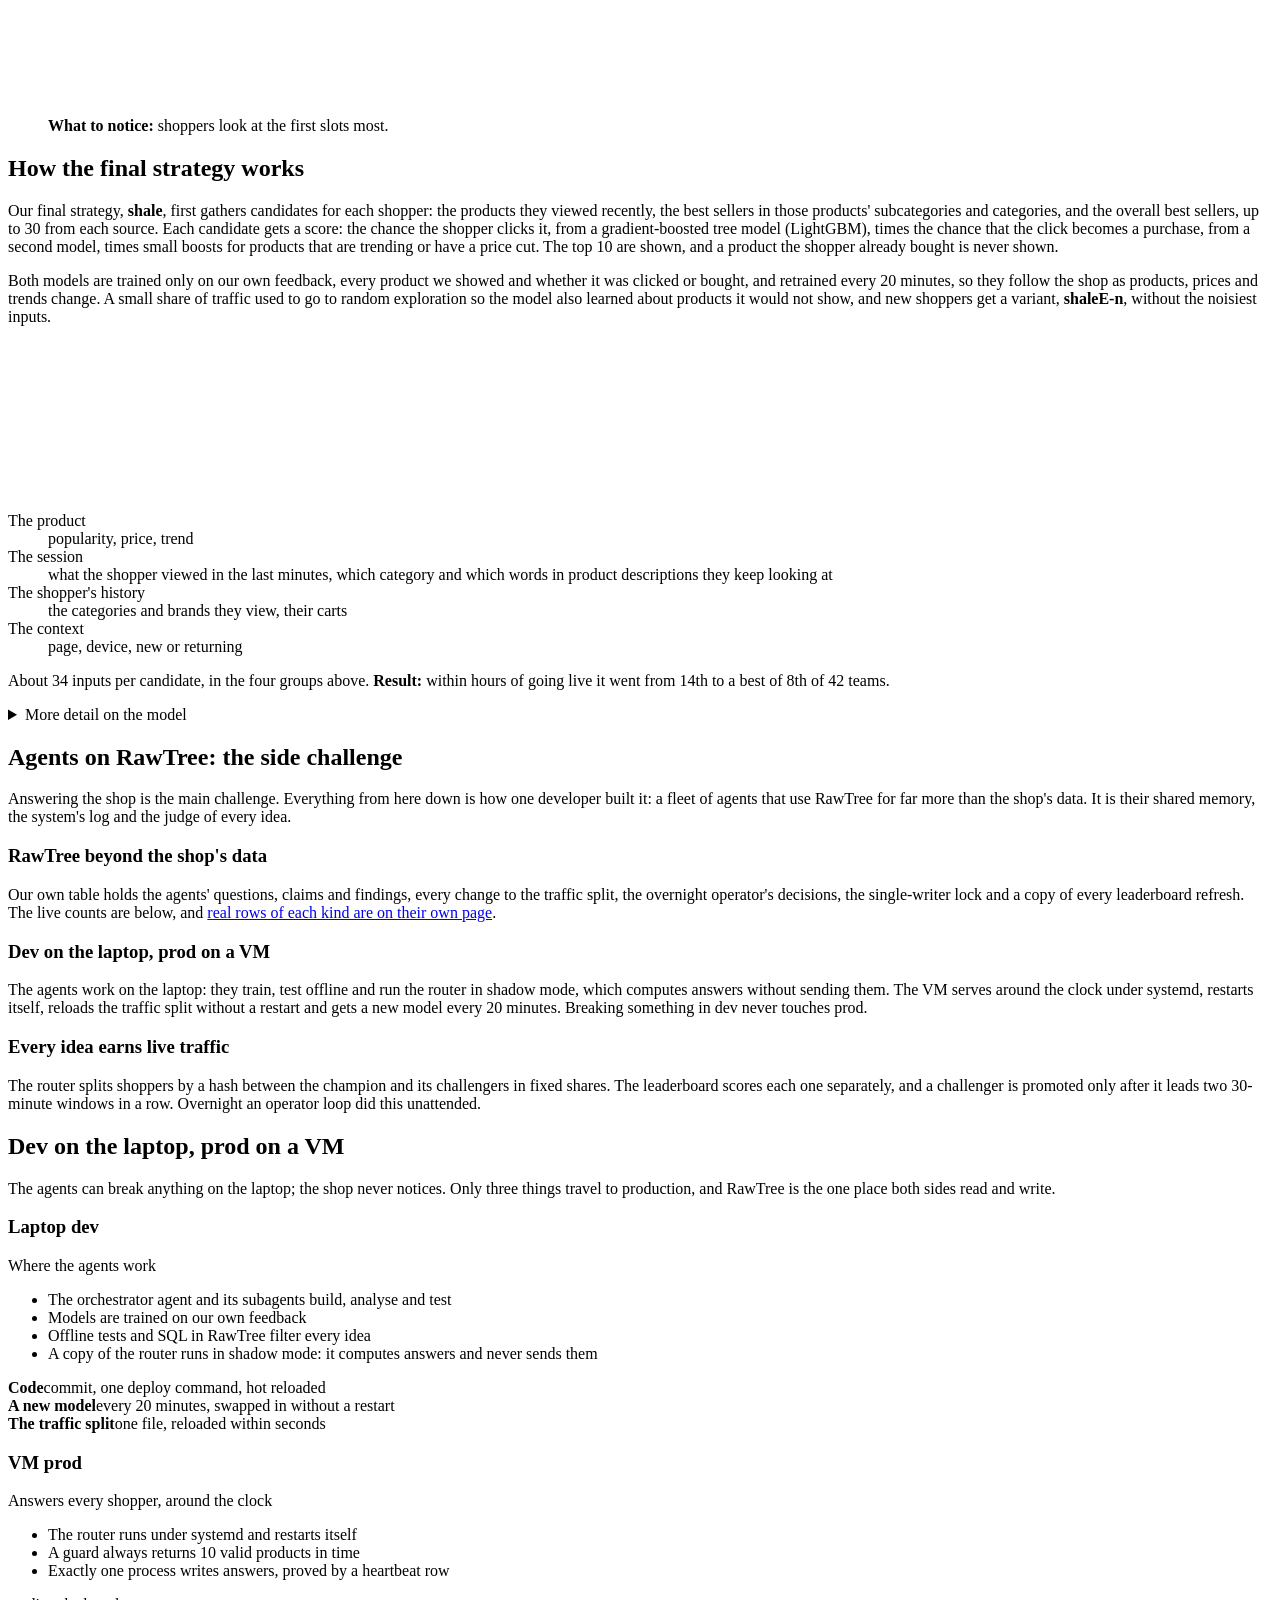
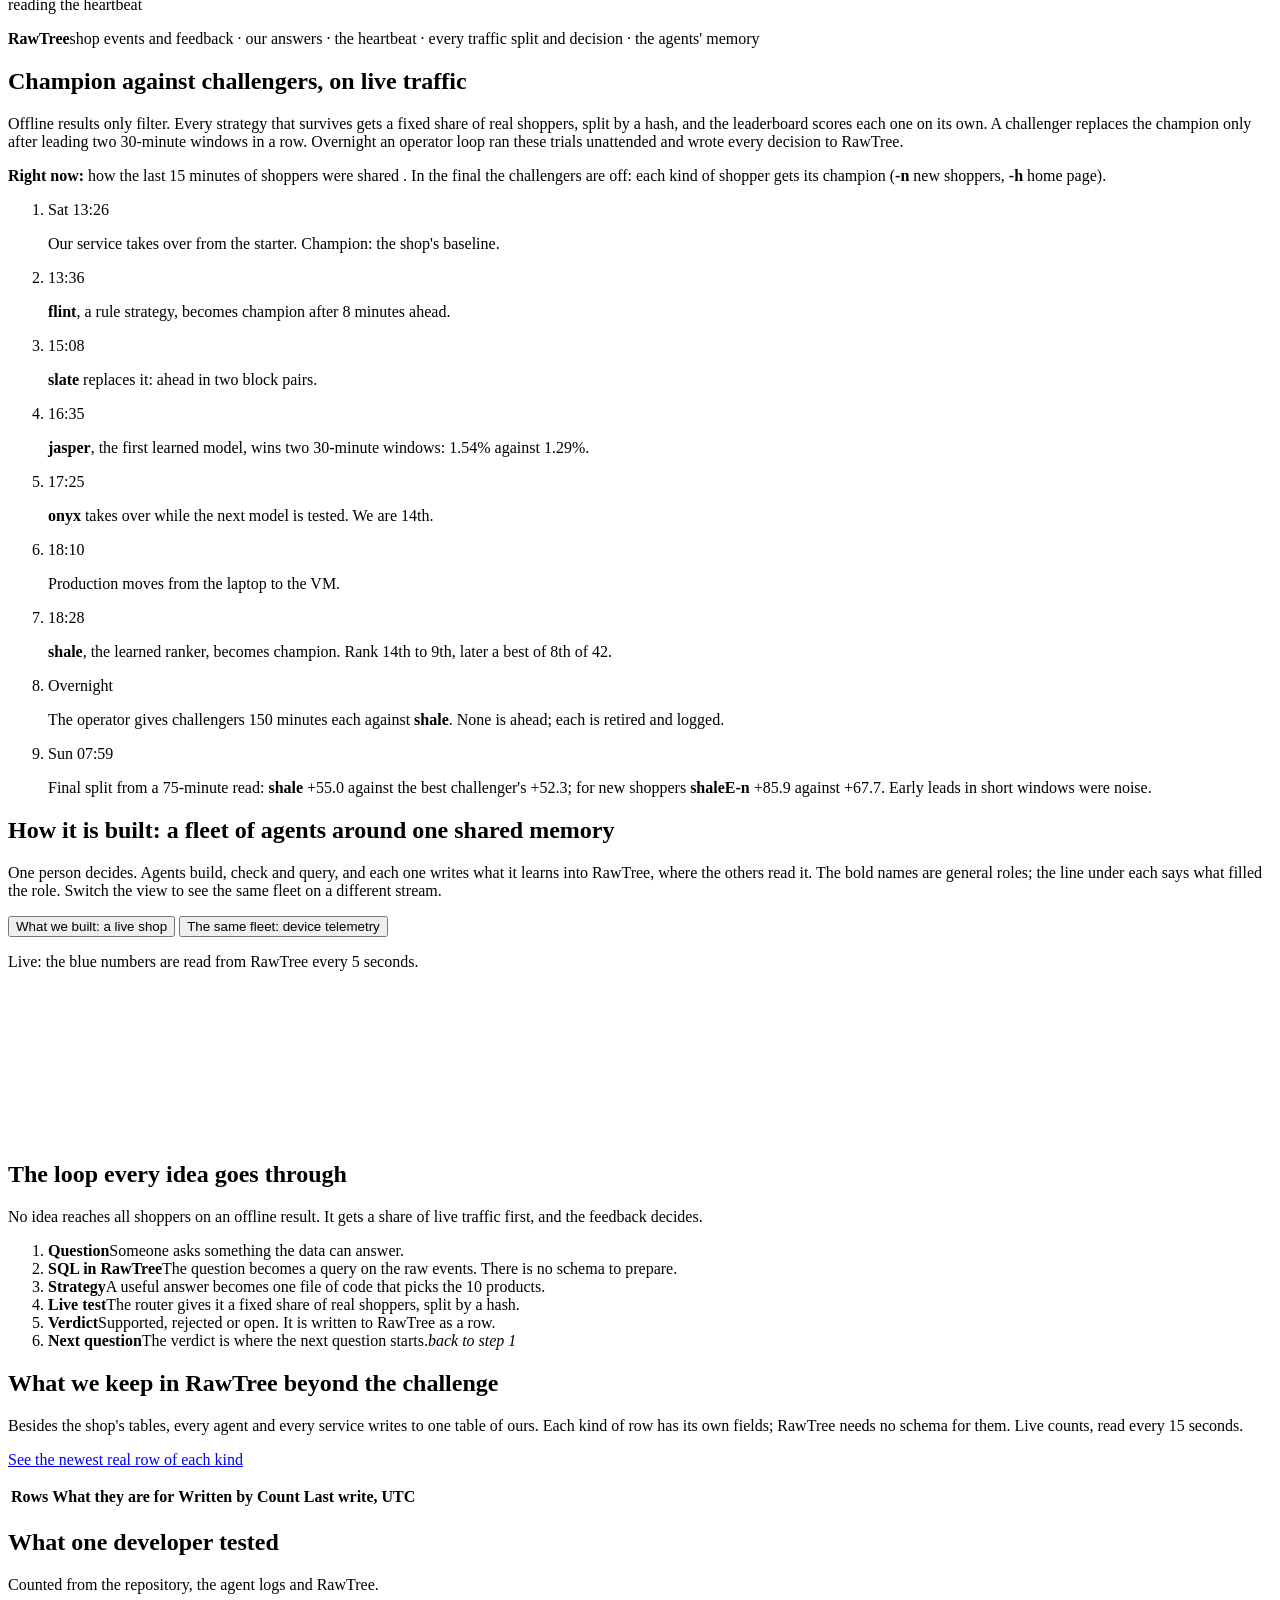
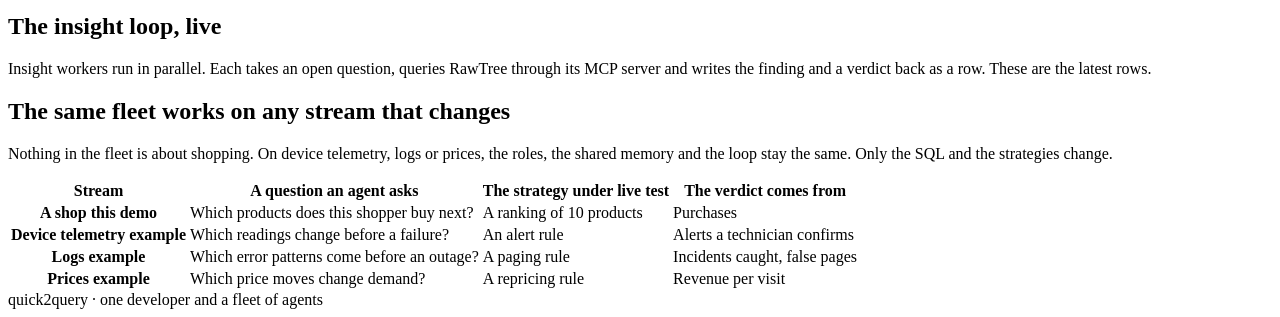
==== commit 2e7659ee: "README for the side challenge; site: dev and prod, champion against challengers, live heartbeat and " ====
--- a/site/index.html
+++ b/site/index.html
@@ -9,7 +9,7 @@
 <link rel="preconnect" href="https://fonts.googleapis.com">
 <link rel="preconnect" href="https://fonts.gstatic.com" crossorigin>
 <link href="https://fonts.googleapis.com/css2?family=Inter+Tight:wght@400;500;600;700&family=JetBrains+Mono:wght@400;500;700&display=swap" rel="stylesheet">
-<link rel="stylesheet" href="/static/style.css?v=8">
+<link rel="stylesheet" href="/static/style.css?v=10">
 </head>
 <body id="top">
 <div class="orb o1" aria-hidden="true"></div><div class="orb o2" aria-hidden="true"></div>
@@ -109,6 +109,64 @@
     </div>
   </section>
 
+  <section class="devprod" aria-labelledby="h-devprod">
+    <div class="head">
+      <h2 id="h-devprod">Dev on the laptop, prod on a VM</h2>
+      <p>The agents can break anything on the laptop; the shop never notices. Only three things travel to production, and RawTree is the one place both sides read and write.</p>
+    </div>
+    <div class="dp">
+      <div class="dp-box">
+        <h3>Laptop <span>dev</span></h3>
+        <p class="dp-sub">Where the agents work</p>
+        <ul>
+          <li>The orchestrator agent and its subagents build, analyse and test</li>
+          <li>Models are trained on our own feedback</li>
+          <li>Offline tests and SQL in RawTree filter every idea</li>
+          <li>A copy of the router runs in shadow mode: it computes answers and never sends them</li>
+        </ul>
+      </div>
+      <div class="dp-flow" aria-label="What travels from dev to prod">
+        <div><b>Code</b><span>commit, one deploy command, hot reloaded</span></div>
+        <div><b>A new model</b><span>every 20 minutes, swapped in without a restart</span></div>
+        <div><b>The traffic split</b><span>one file, reloaded within seconds</span></div>
+      </div>
+      <div class="dp-box prod">
+        <h3>VM <span>prod</span></h3>
+        <p class="dp-sub">Answers every shopper, around the clock</p>
+        <ul>
+          <li>The router runs under systemd and restarts itself</li>
+          <li>A guard always returns 10 valid products in time</li>
+          <li>Exactly one process writes answers, proved by a heartbeat row</li>
+        </ul>
+        <p class="dp-live mono" id="dp-live">reading the heartbeat</p>
+      </div>
+      <div class="dp-rt"><b>RawTree</b><span>shop events and feedback · our answers · the heartbeat · every traffic split and decision · the agents' memory</span></div>
+    </div>
+  </section>
+
+  <section class="champ" aria-labelledby="h-champ">
+    <div class="head">
+      <h2 id="h-champ">Champion against challengers, on live traffic</h2>
+      <p>Offline results only filter. Every strategy that survives gets a fixed share of real shoppers, split by a hash, and the leaderboard scores each one on its own. A challenger replaces the champion only after leading two 30-minute windows in a row. Overnight an operator loop ran these trials unattended and wrote every decision to RawTree.</p>
+    </div>
+    <div class="ch-now">
+      <p class="ch-cap"><b>Right now:</b> how the last 15 minutes of shoppers were shared <span class="mono" id="ch-total"></span>. In the final the challengers are off: each kind of shopper gets its champion (<b class="mono">-n</b> new shoppers, <b class="mono">-h</b> home page).</p>
+      <div class="ch-bar" id="ch-bar" role="img" aria-label="Share of shoppers per strategy in the last 15 minutes"></div>
+      <div class="ch-legend mono" id="ch-legend"></div>
+    </div>
+    <ol class="ch-time">
+      <li><time>Sat 13:26</time><p>Our service takes over from the starter. Champion: the shop's baseline.</p></li>
+      <li><time>13:36</time><p><b class="mono">flint</b>, a rule strategy, becomes champion after 8 minutes ahead.</p></li>
+      <li><time>15:08</time><p><b class="mono">slate</b> replaces it: ahead in two block pairs.</p></li>
+      <li><time>16:35</time><p><b class="mono">jasper</b>, the first learned model, wins two 30-minute windows: 1.54% against 1.29%.</p></li>
+      <li><time>17:25</time><p><b class="mono">onyx</b> takes over while the next model is tested. We are 14th.</p></li>
+      <li><time>18:10</time><p>Production moves from the laptop to the VM.</p></li>
+      <li class="win"><time>18:28</time><p><b class="mono">shale</b>, the learned ranker, becomes champion. Rank 14th to 9th, later a best of 8th of 42.</p></li>
+      <li><time>Overnight</time><p>The operator gives challengers 150 minutes each against <b class="mono">shale</b>. None is ahead; each is retired and logged.</p></li>
+      <li class="win"><time>Sun 07:59</time><p>Final split from a 75-minute read: <b class="mono">shale</b> +55.0 against the best challenger's +52.3; for new shoppers <b class="mono">shaleE-n</b> +85.9 against +67.7. Early leads in short windows were noise.</p></li>
+    </ol>
+  </section>
+
   <section class="agents" id="agents-sec" data-view="shop" aria-labelledby="h-agents">
     <div class="head">
       <h2 id="h-agents">How it is built: a fleet of agents around one shared memory</h2>
@@ -192,6 +250,6 @@
 </main>
 
 <footer class="foot mono"><span>quick2query · one developer and a fleet of agents</span><span id="sources"></span></footer>
-<script src="/static/app.js?v=8"></script>
+<script src="/static/app.js?v=10"></script>
 </body>
 </html>
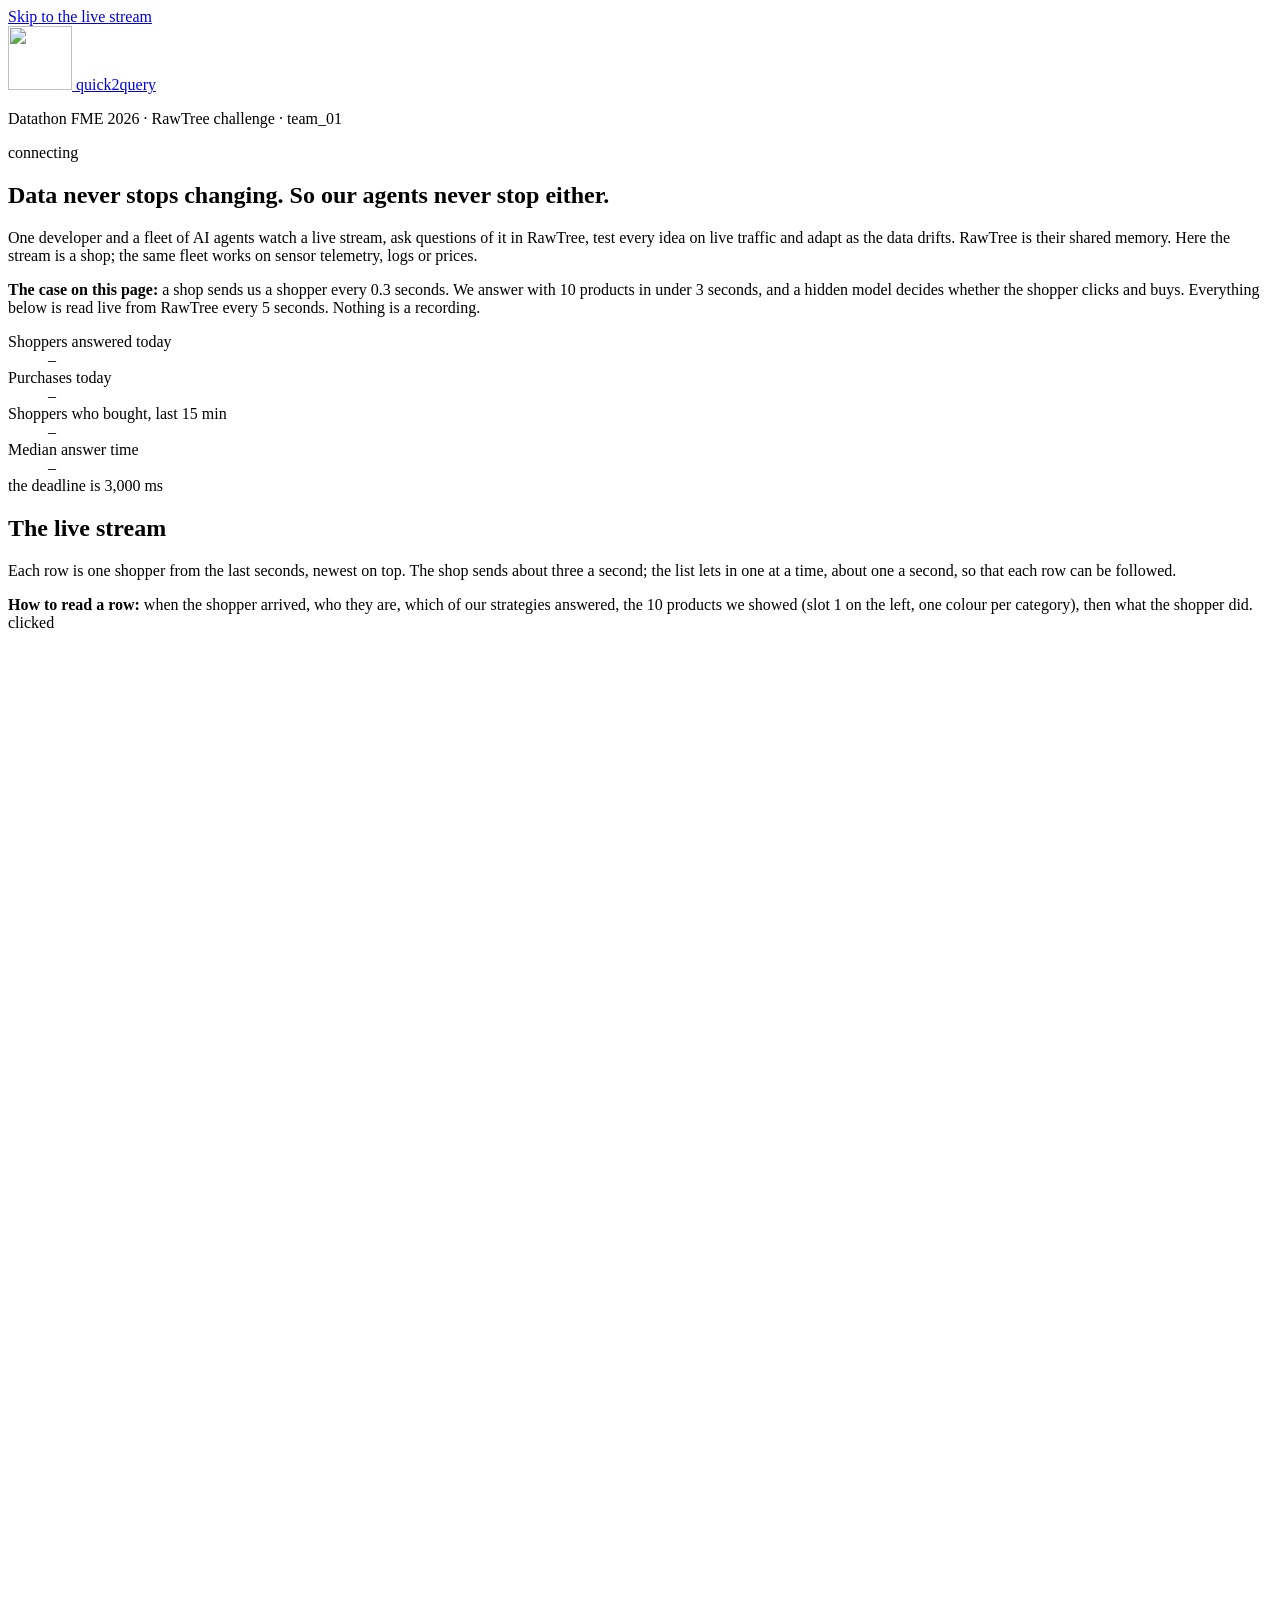
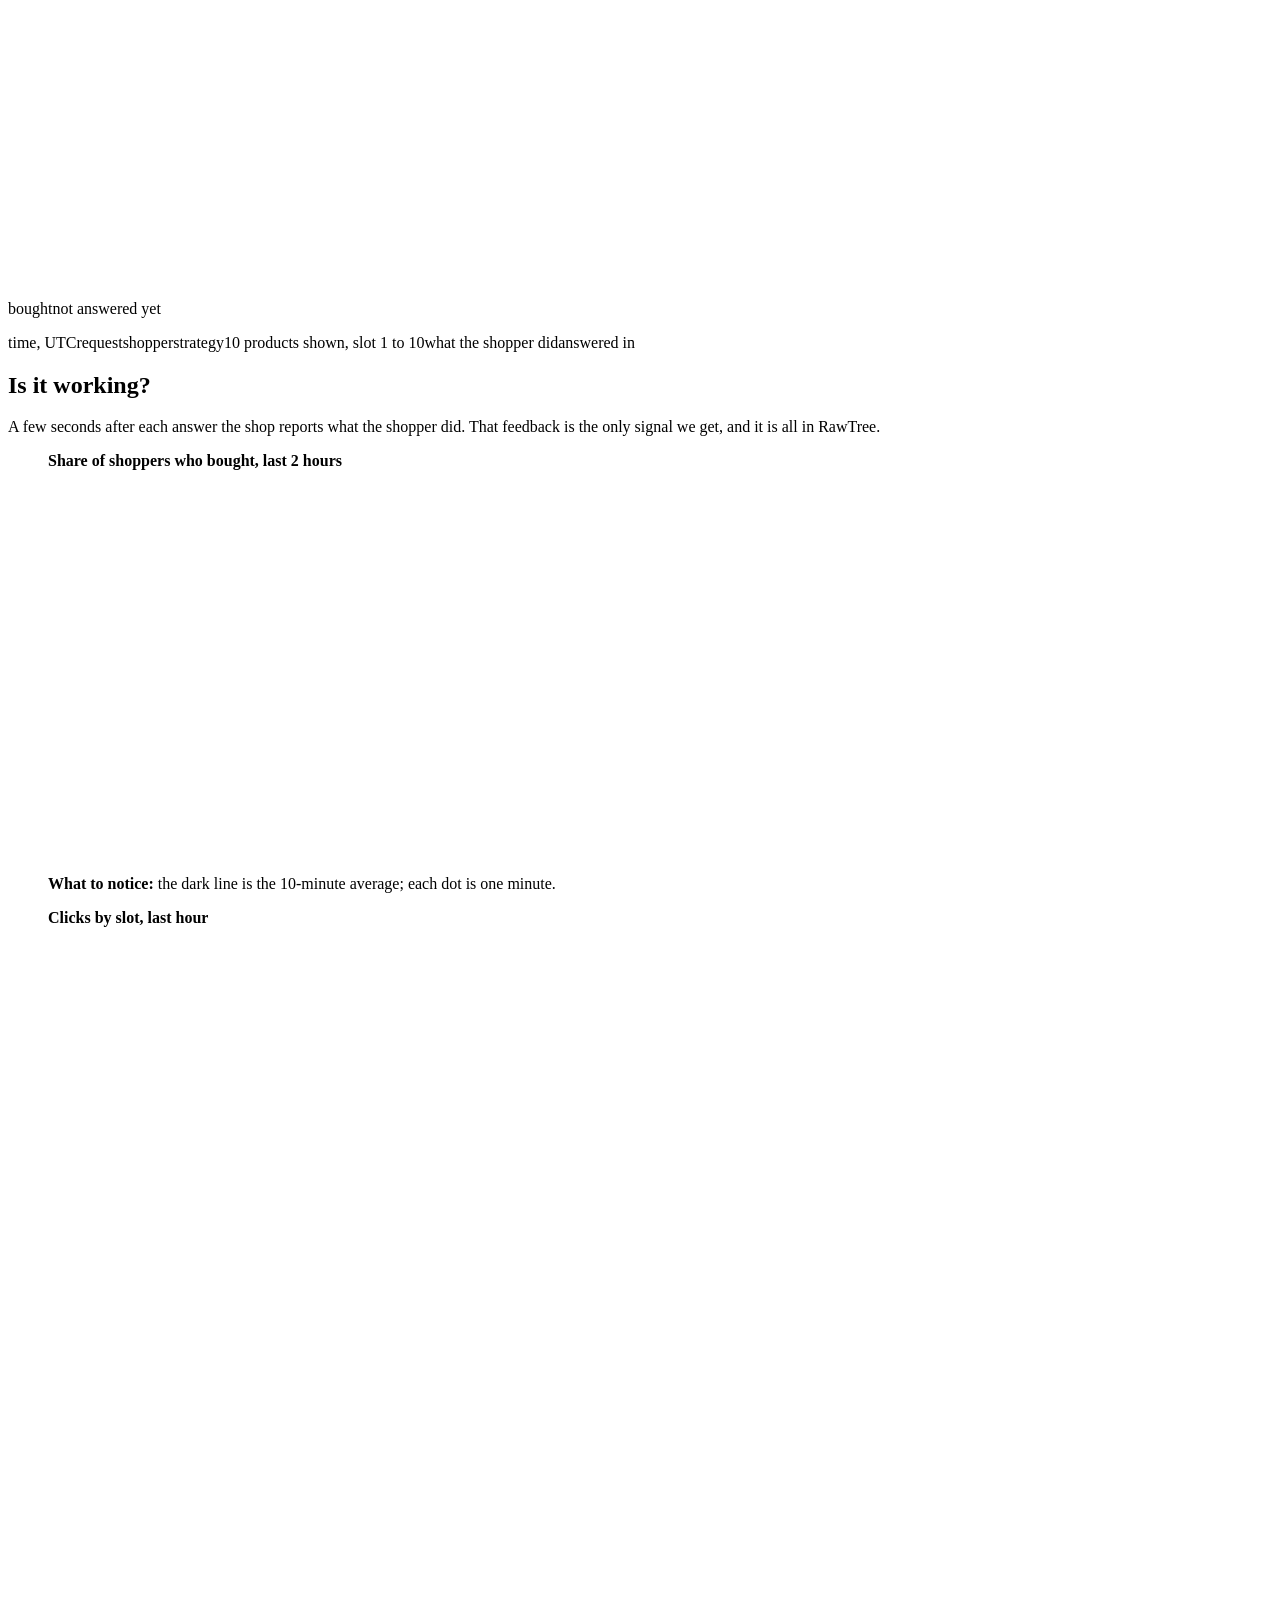
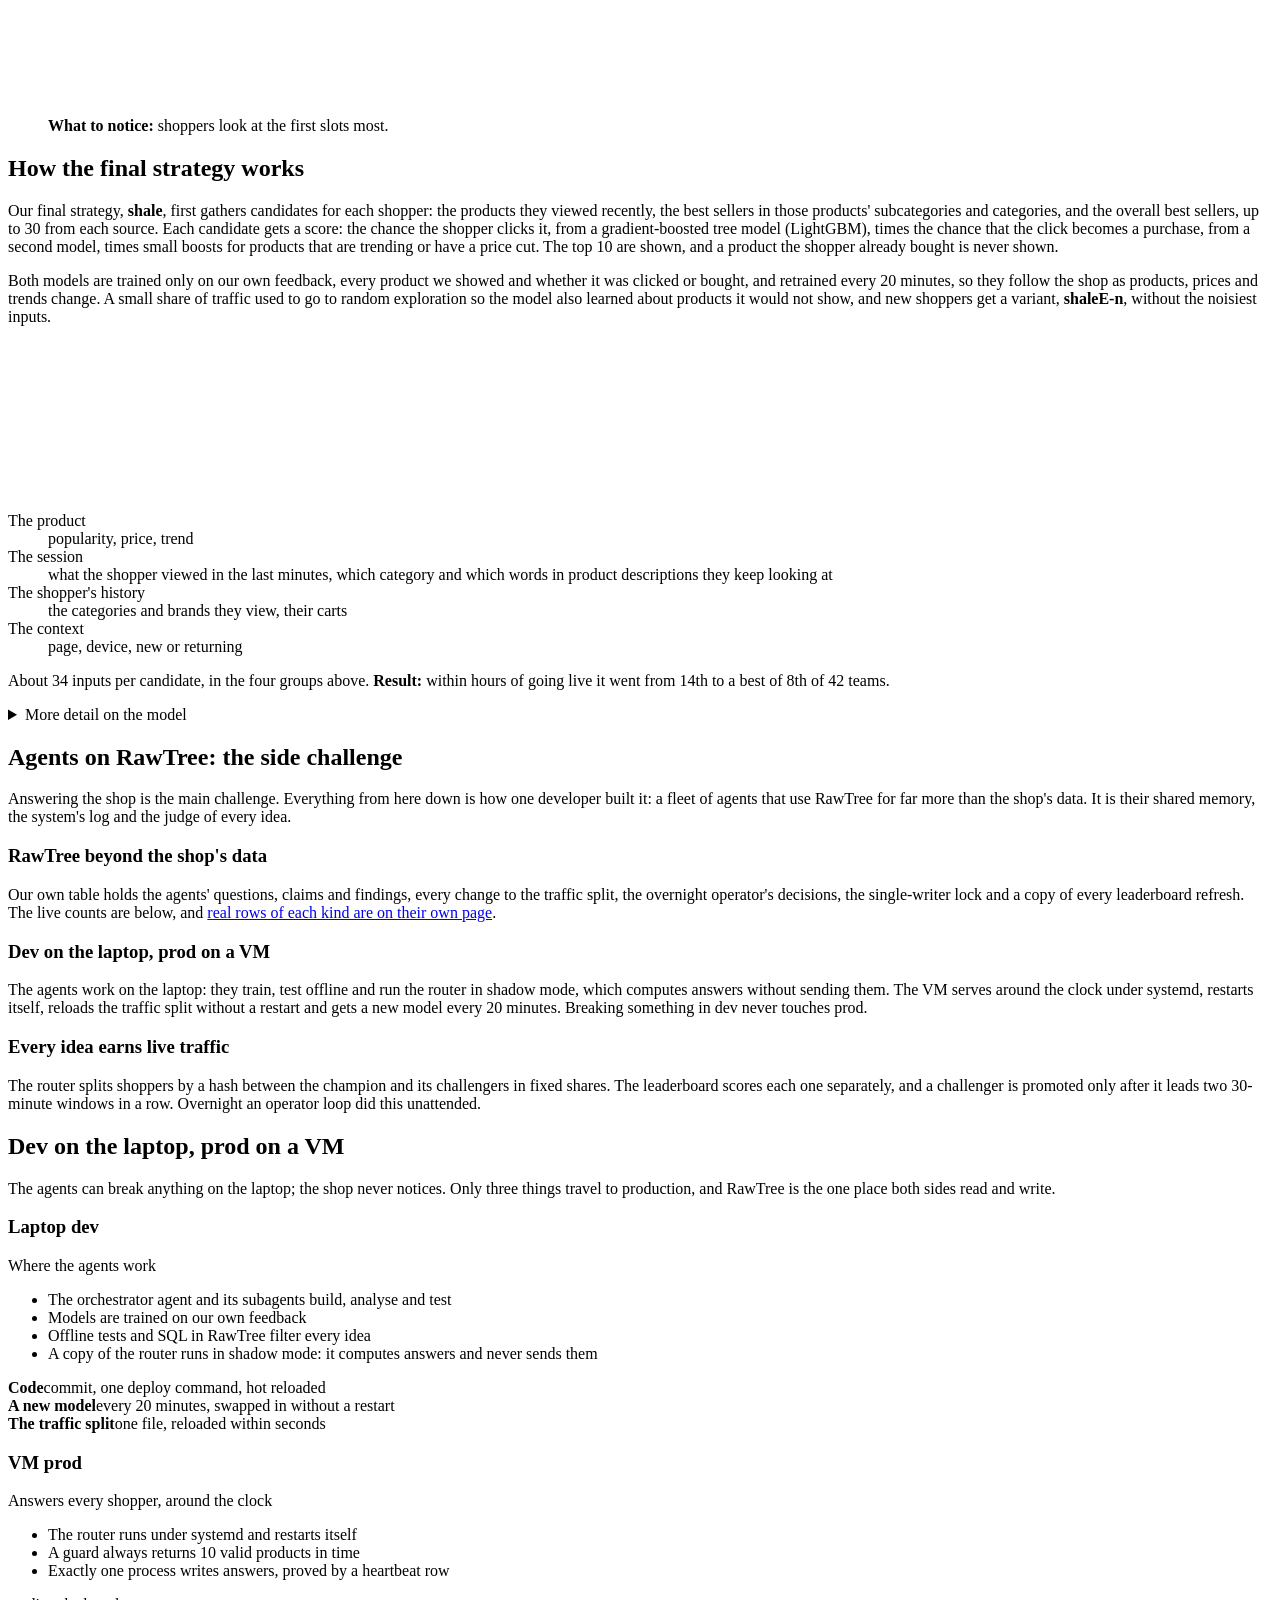
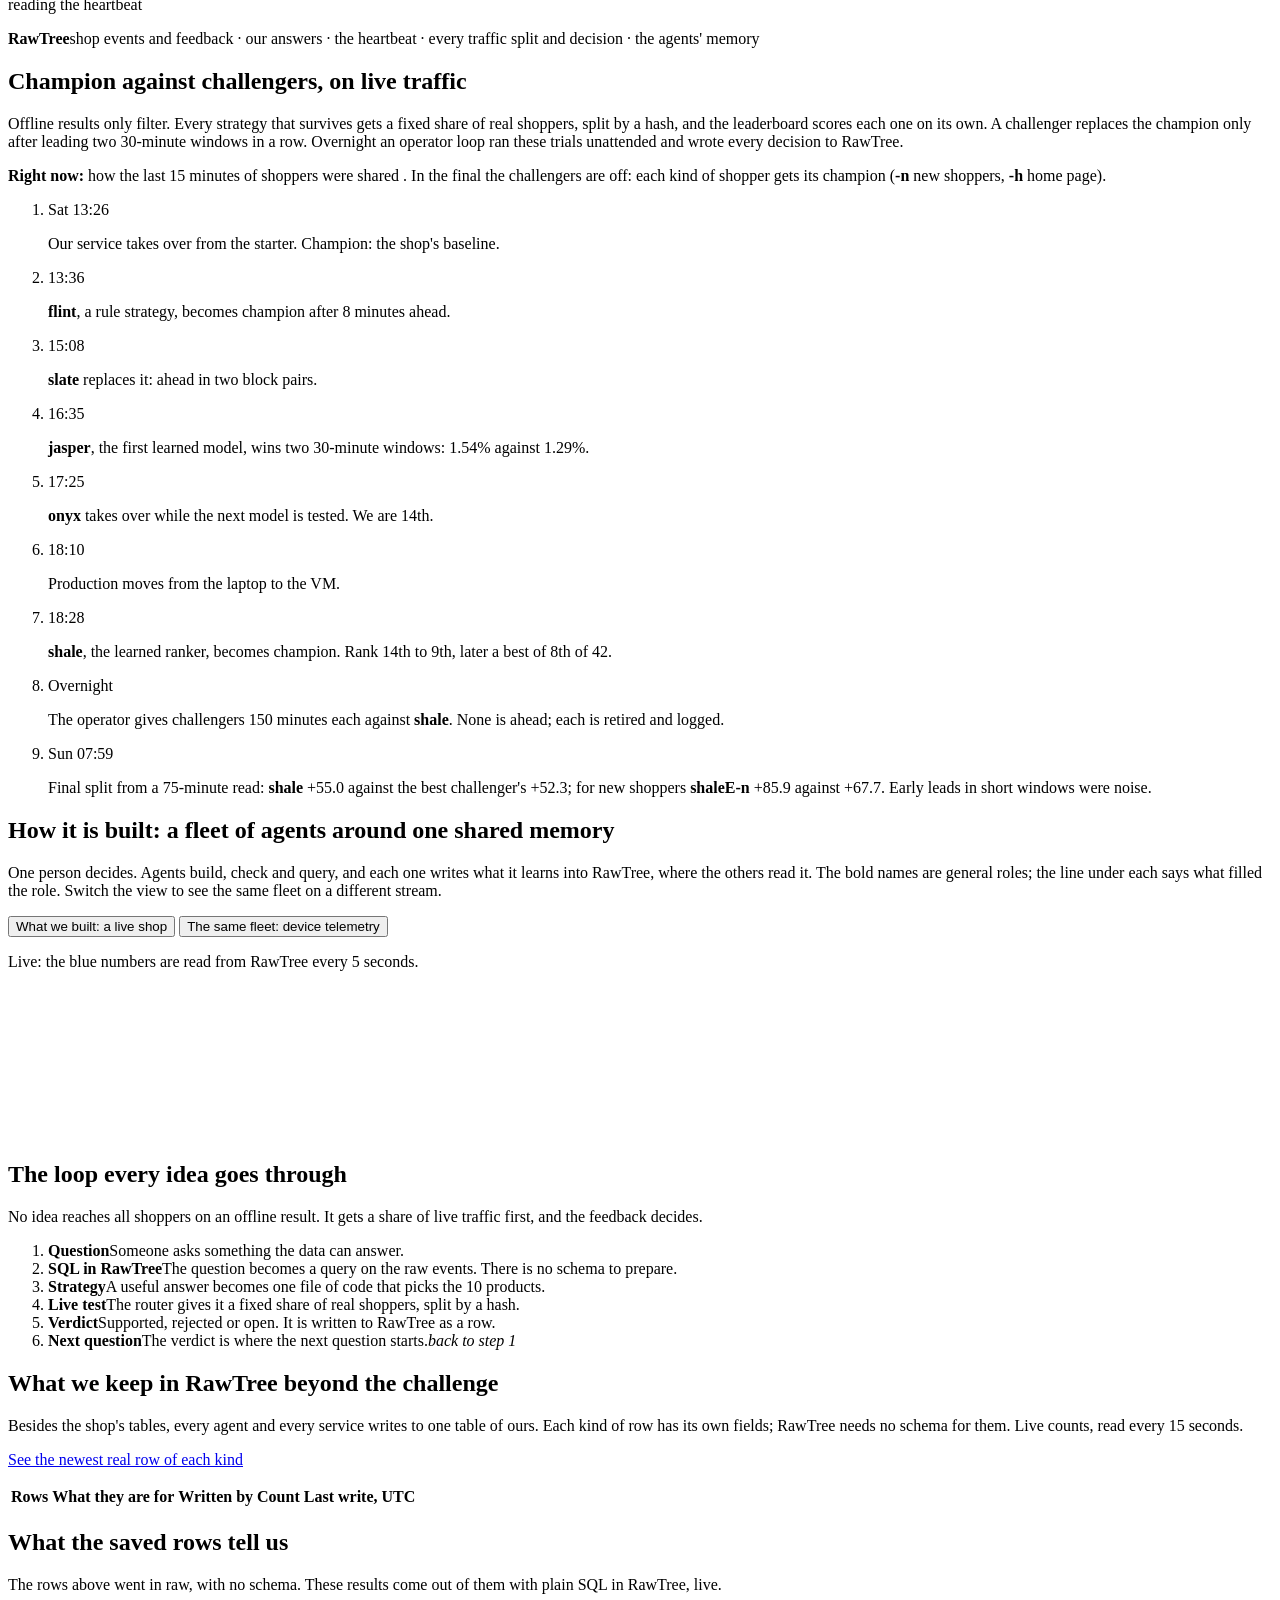
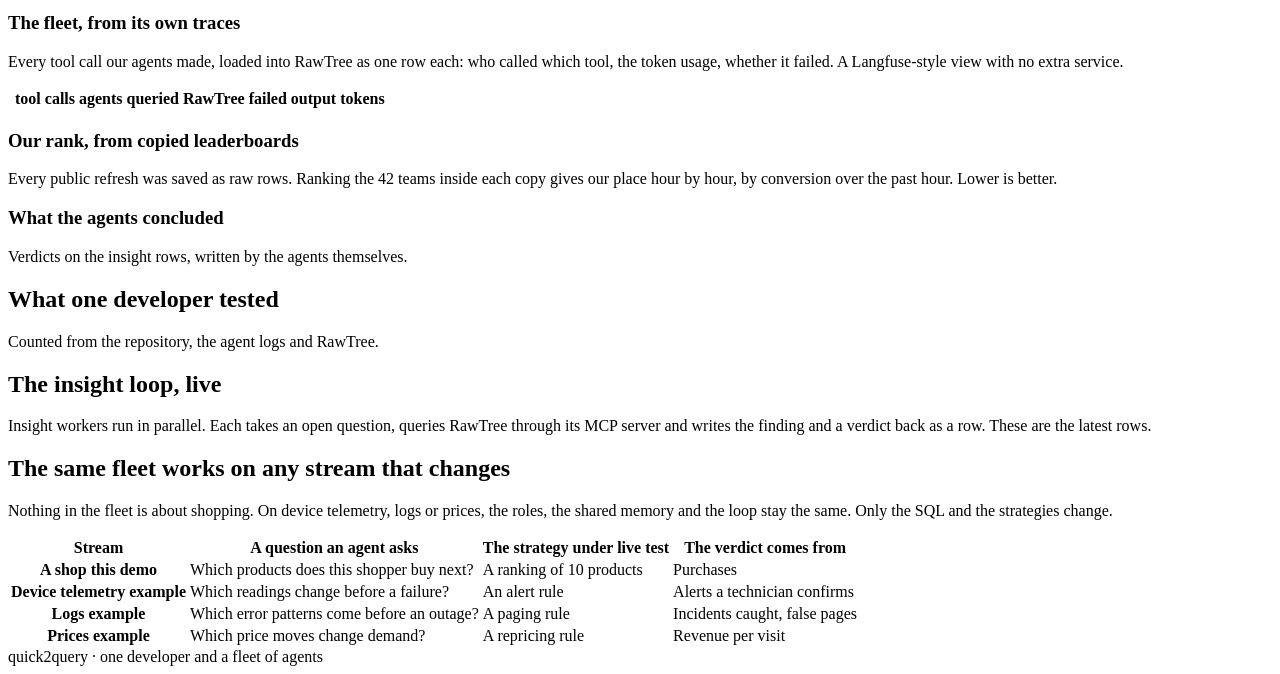
==== commit 582534ed: "agent traces in RawTree: one raw row per tool call; site: results from the saved rows, /rawtree summ" ====
--- a/site/index.html
+++ b/site/index.html
@@ -9,7 +9,7 @@
 <link rel="preconnect" href="https://fonts.googleapis.com">
 <link rel="preconnect" href="https://fonts.gstatic.com" crossorigin>
 <link href="https://fonts.googleapis.com/css2?family=Inter+Tight:wght@400;500;600;700&family=JetBrains+Mono:wght@400;500;700&display=swap" rel="stylesheet">
-<link rel="stylesheet" href="/static/style.css?v=10">
+<link rel="stylesheet" href="/static/style.css?v=12">
 </head>
 <body id="top">
 <div class="orb o1" aria-hidden="true"></div><div class="orb o2" aria-hidden="true"></div>
@@ -214,6 +214,33 @@
     </div>
   </section>
 
+  <section class="results" aria-labelledby="h-results">
+    <div class="head">
+      <h2 id="h-results">What the saved rows tell us</h2>
+      <p>The rows above went in raw, with no schema. These results come out of them with plain SQL in RawTree, live.</p>
+    </div>
+    <div class="res">
+      <article class="res-card">
+        <h3>The fleet, from its own traces</h3>
+        <p class="res-sub">Every tool call our agents made, loaded into RawTree as one row each: who called which tool, the token usage, whether it failed. A Langfuse-style view with no extra service.</p>
+        <table class="res-t"><thead><tr><th></th><th class="num">tool calls</th><th class="num">agents</th><th class="num">queried RawTree</th><th class="num">failed</th><th class="num">output tokens</th></tr></thead><tbody id="res-traces"></tbody></table>
+        <div class="res-bars" id="res-hours" role="img" aria-label="Agent tool calls per hour across the event"></div>
+        <p class="res-axis mono" id="res-hours-axis"></p>
+      </article>
+      <article class="res-card">
+        <h3>Our rank, from copied leaderboards</h3>
+        <p class="res-sub">Every public refresh was saved as raw rows. Ranking the 42 teams inside each copy gives our place hour by hour, by conversion over the past hour. Lower is better.</p>
+        <div class="res-rank" id="res-rank" role="img" aria-label="Our hourly rank among 42 teams during practice"></div>
+        <p class="res-axis mono" id="res-rank-axis"></p>
+      </article>
+      <article class="res-card">
+        <h3>What the agents concluded</h3>
+        <p class="res-sub">Verdicts on the insight rows, written by the agents themselves.</p>
+        <div class="res-verdicts" id="res-verdicts"></div>
+      </article>
+    </div>
+  </section>
+
   <section class="tested" aria-labelledby="h-tested">
     <div class="head">
       <h2 id="h-tested">What one developer tested</h2>
@@ -250,6 +277,6 @@
 </main>
 
 <footer class="foot mono"><span>quick2query · one developer and a fleet of agents</span><span id="sources"></span></footer>
-<script src="/static/app.js?v=10"></script>
+<script src="/static/app.js?v=12"></script>
 </body>
 </html>
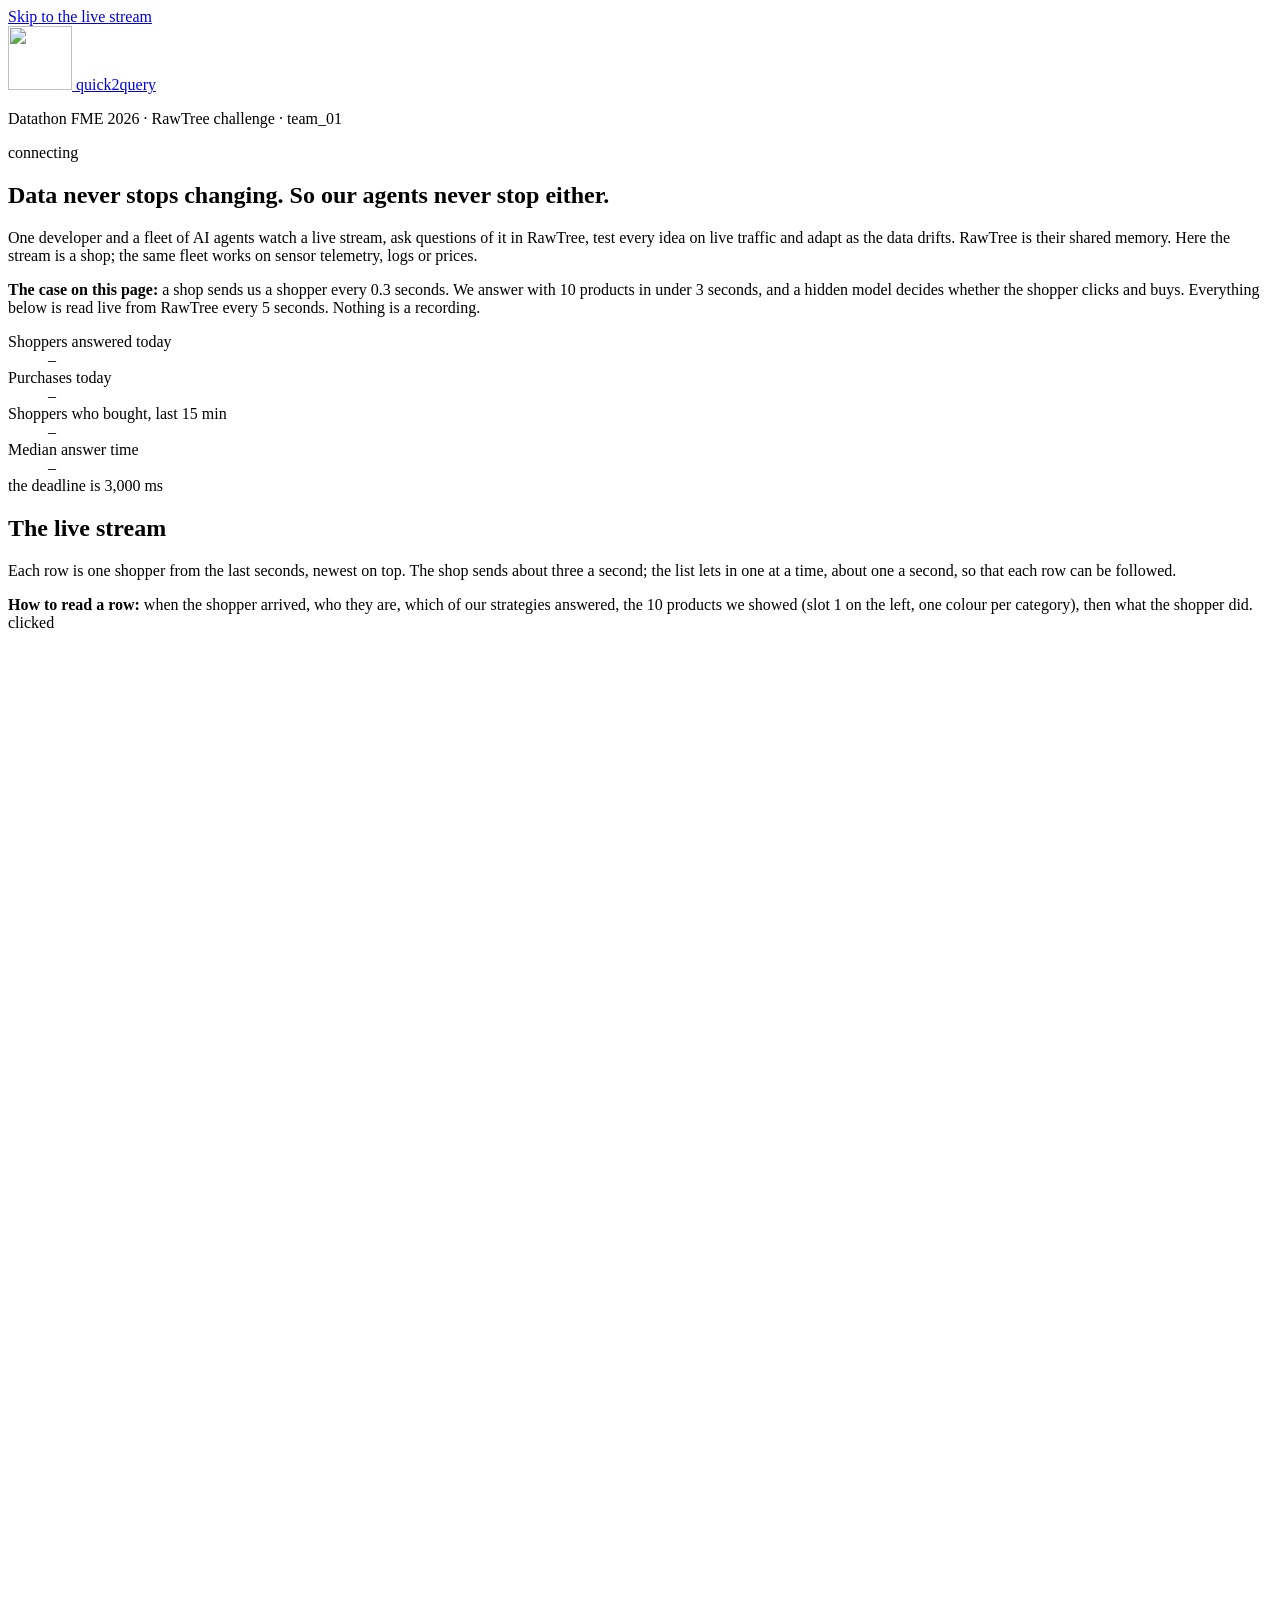
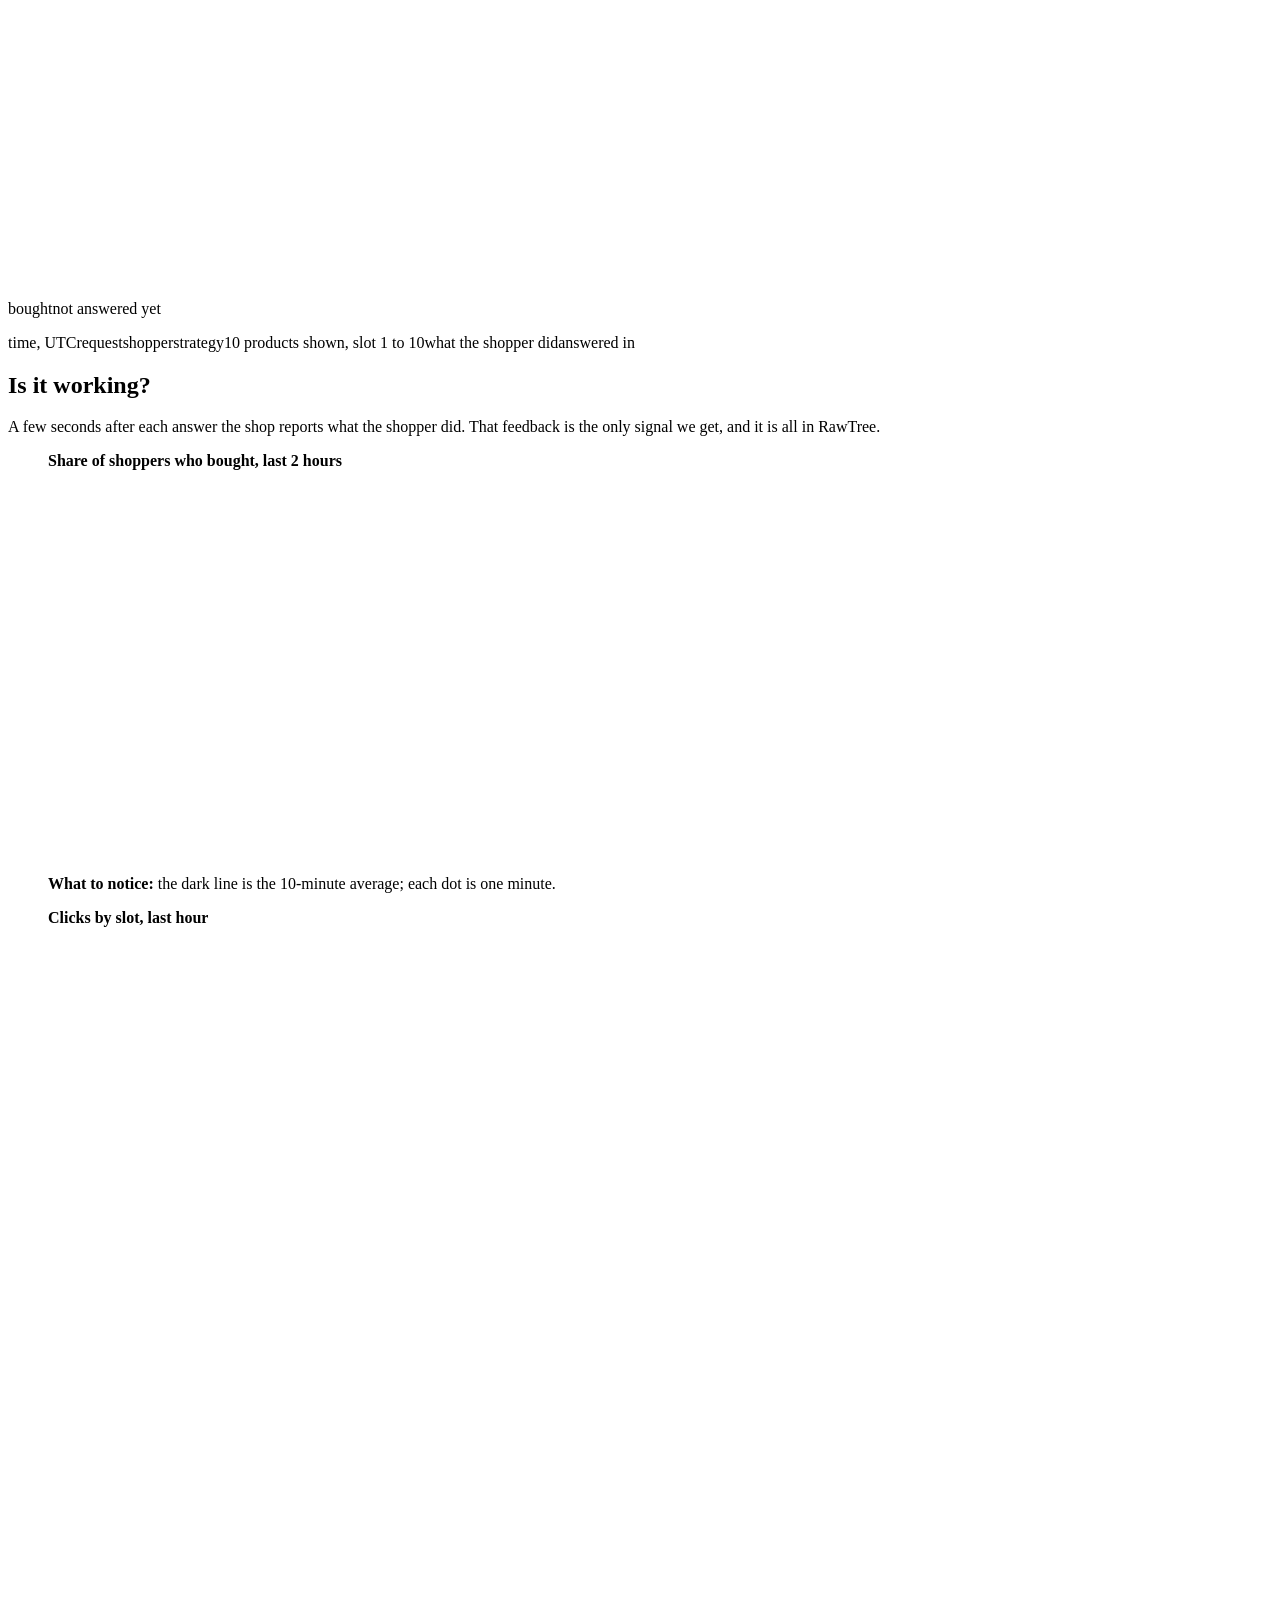
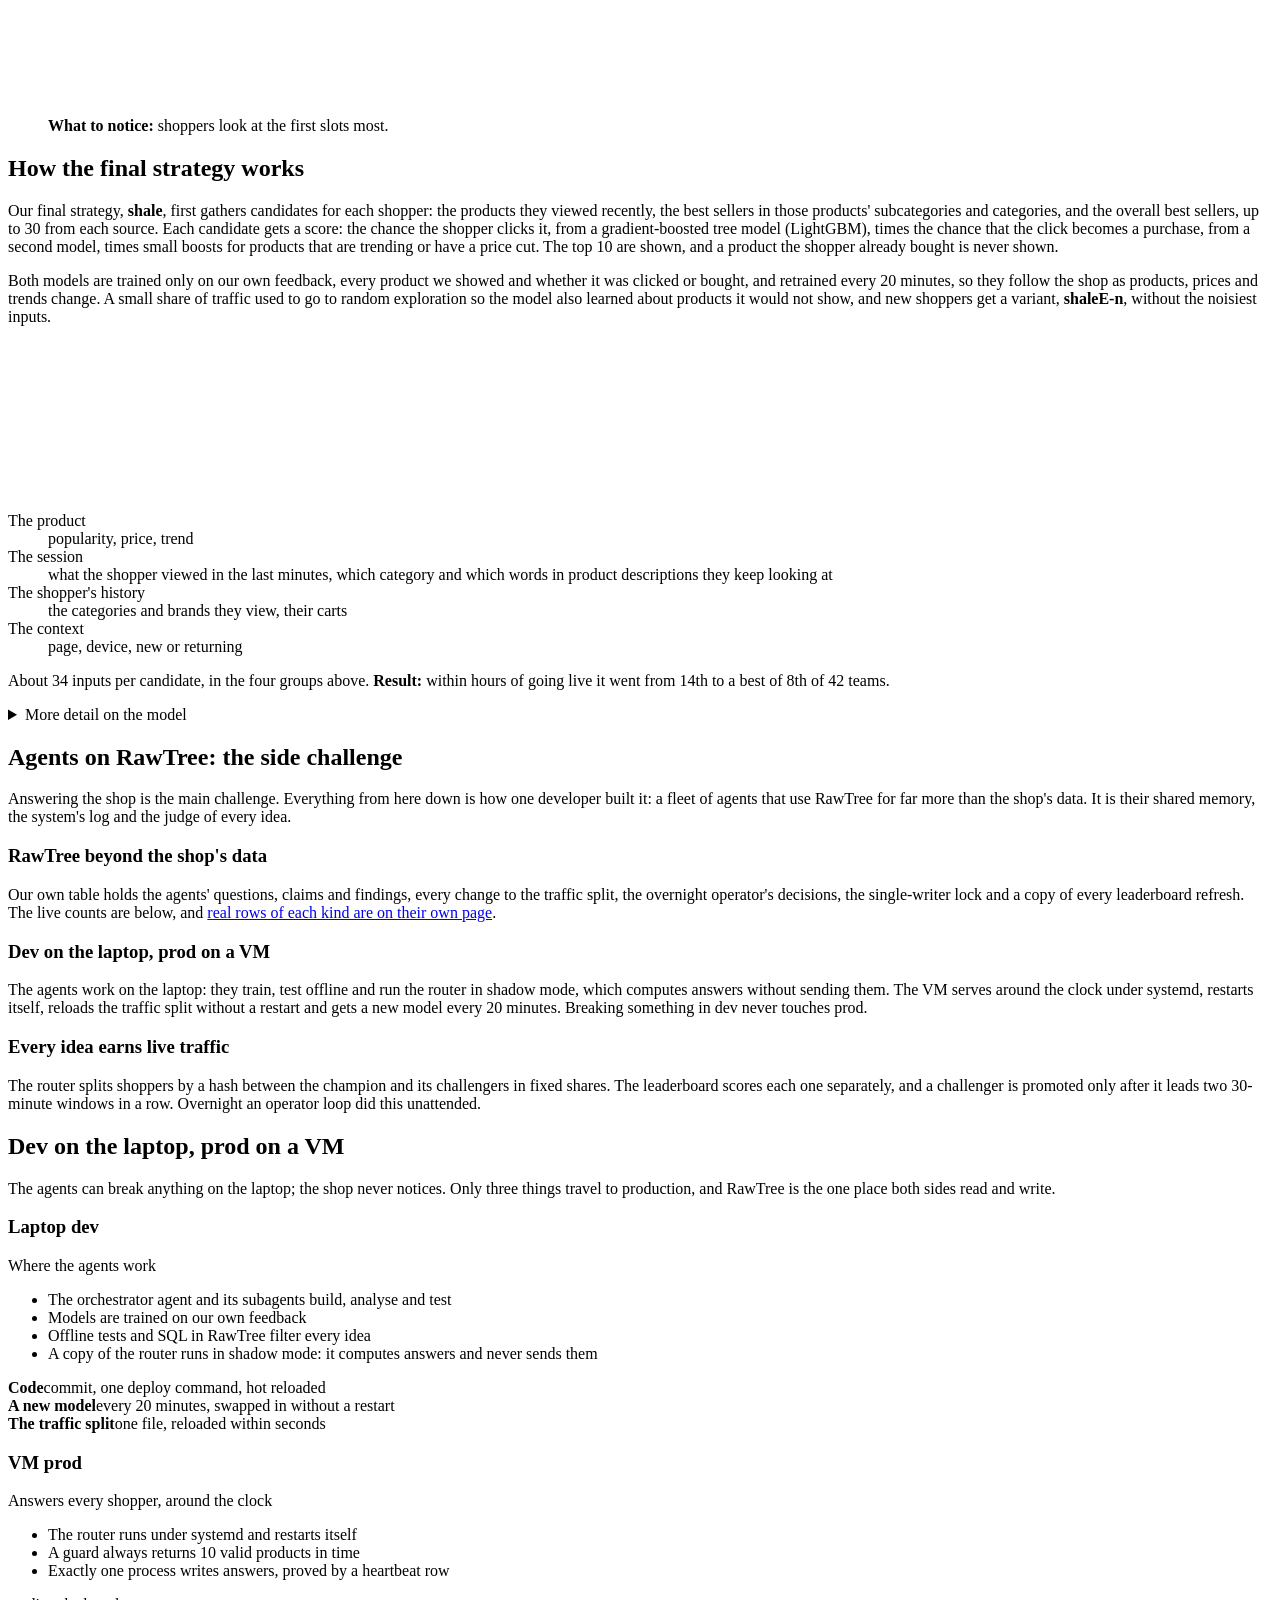
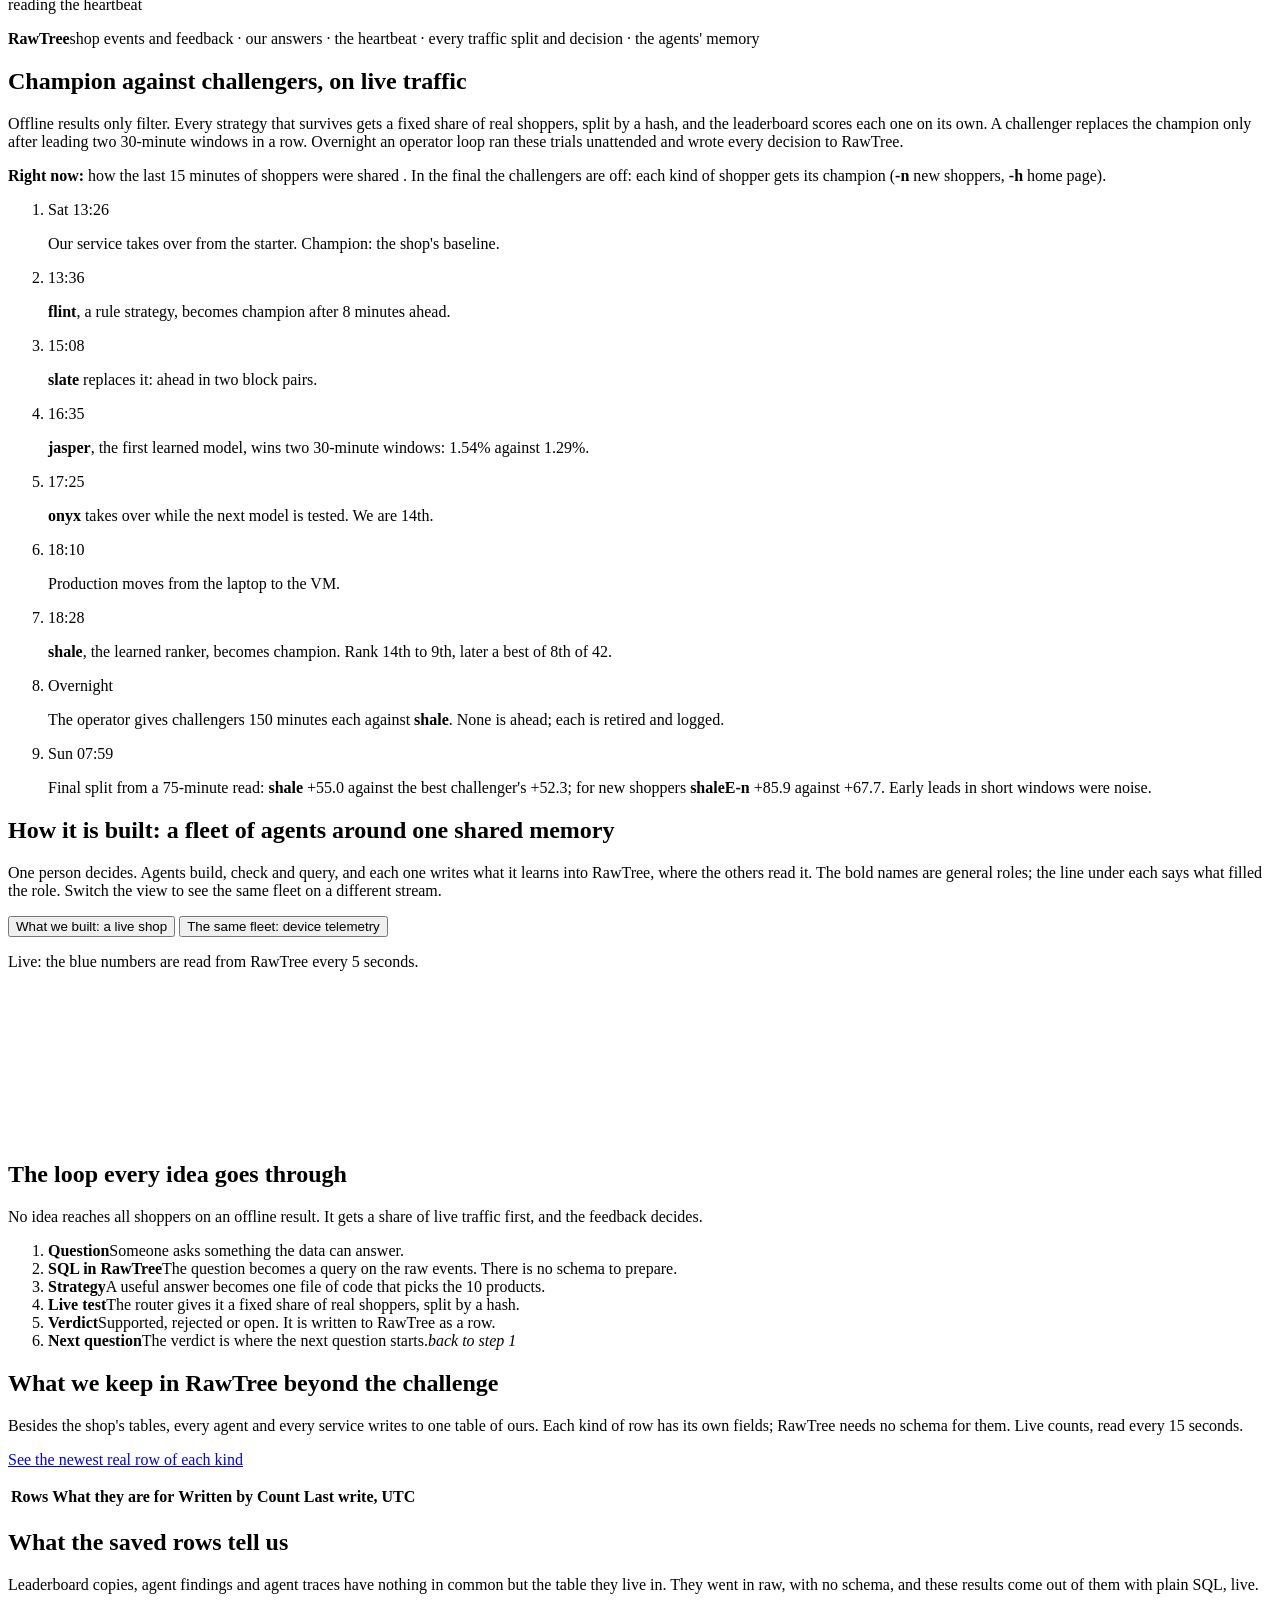
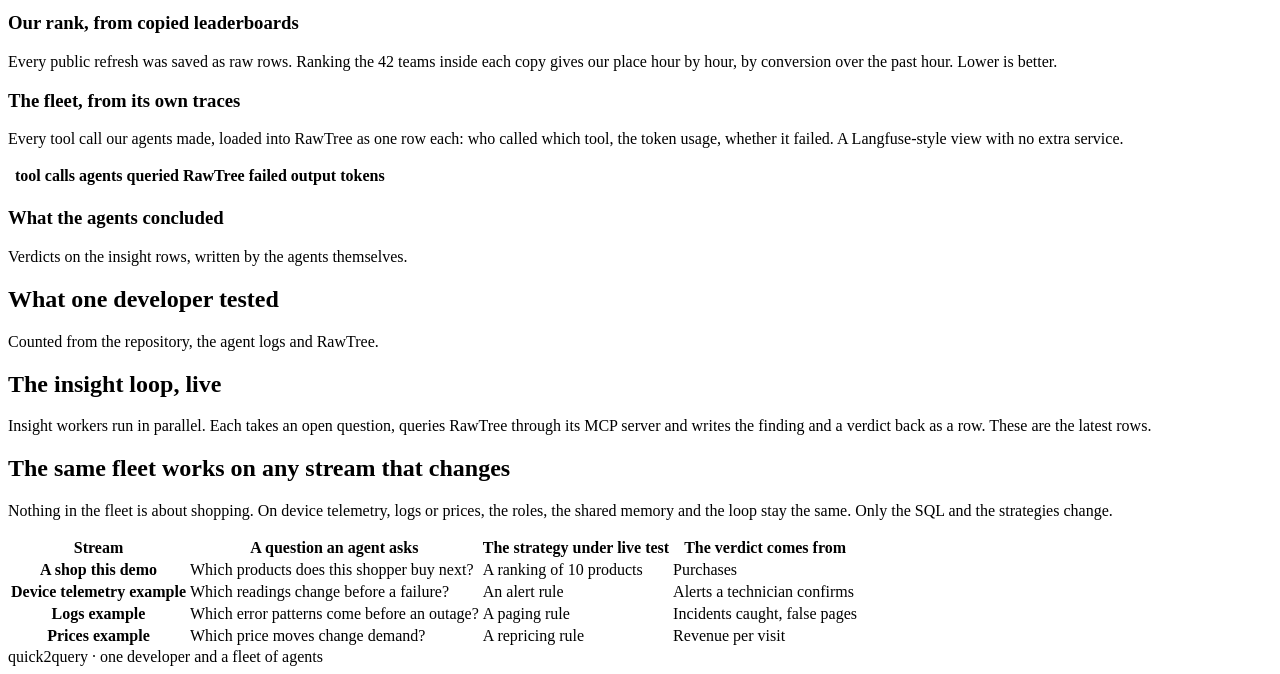
==== commit a66726e5: "site: /rawtree centred on every kind of raw data the system runs on; feed rows no longer stick on an" ====
--- a/site/index.html
+++ b/site/index.html
@@ -9,7 +9,7 @@
 <link rel="preconnect" href="https://fonts.googleapis.com">
 <link rel="preconnect" href="https://fonts.gstatic.com" crossorigin>
 <link href="https://fonts.googleapis.com/css2?family=Inter+Tight:wght@400;500;600;700&family=JetBrains+Mono:wght@400;500;700&display=swap" rel="stylesheet">
-<link rel="stylesheet" href="/static/style.css?v=12">
+<link rel="stylesheet" href="/static/style.css?v=13">
 </head>
 <body id="top">
 <div class="orb o1" aria-hidden="true"></div><div class="orb o2" aria-hidden="true"></div>
@@ -217,21 +217,21 @@
   <section class="results" aria-labelledby="h-results">
     <div class="head">
       <h2 id="h-results">What the saved rows tell us</h2>
-      <p>The rows above went in raw, with no schema. These results come out of them with plain SQL in RawTree, live.</p>
+      <p>Leaderboard copies, agent findings and agent traces have nothing in common but the table they live in. They went in raw, with no schema, and these results come out of them with plain SQL, live.</p>
     </div>
     <div class="res">
+      <article class="res-card">
+        <h3>Our rank, from copied leaderboards</h3>
+        <p class="res-sub">Every public refresh was saved as raw rows. Ranking the 42 teams inside each copy gives our place hour by hour, by conversion over the past hour. Lower is better.</p>
+        <div class="res-rank" id="res-rank" role="img" aria-label="Our hourly rank among 42 teams during practice"></div>
+        <p class="res-axis mono" id="res-rank-axis"></p>
+      </article>
       <article class="res-card">
         <h3>The fleet, from its own traces</h3>
         <p class="res-sub">Every tool call our agents made, loaded into RawTree as one row each: who called which tool, the token usage, whether it failed. A Langfuse-style view with no extra service.</p>
         <table class="res-t"><thead><tr><th></th><th class="num">tool calls</th><th class="num">agents</th><th class="num">queried RawTree</th><th class="num">failed</th><th class="num">output tokens</th></tr></thead><tbody id="res-traces"></tbody></table>
         <div class="res-bars" id="res-hours" role="img" aria-label="Agent tool calls per hour across the event"></div>
         <p class="res-axis mono" id="res-hours-axis"></p>
-      </article>
-      <article class="res-card">
-        <h3>Our rank, from copied leaderboards</h3>
-        <p class="res-sub">Every public refresh was saved as raw rows. Ranking the 42 teams inside each copy gives our place hour by hour, by conversion over the past hour. Lower is better.</p>
-        <div class="res-rank" id="res-rank" role="img" aria-label="Our hourly rank among 42 teams during practice"></div>
-        <p class="res-axis mono" id="res-rank-axis"></p>
       </article>
       <article class="res-card">
         <h3>What the agents concluded</h3>
@@ -277,6 +277,6 @@
 </main>
 
 <footer class="foot mono"><span>quick2query · one developer and a fleet of agents</span><span id="sources"></span></footer>
-<script src="/static/app.js?v=12"></script>
+<script src="/static/app.js?v=13"></script>
 </body>
 </html>
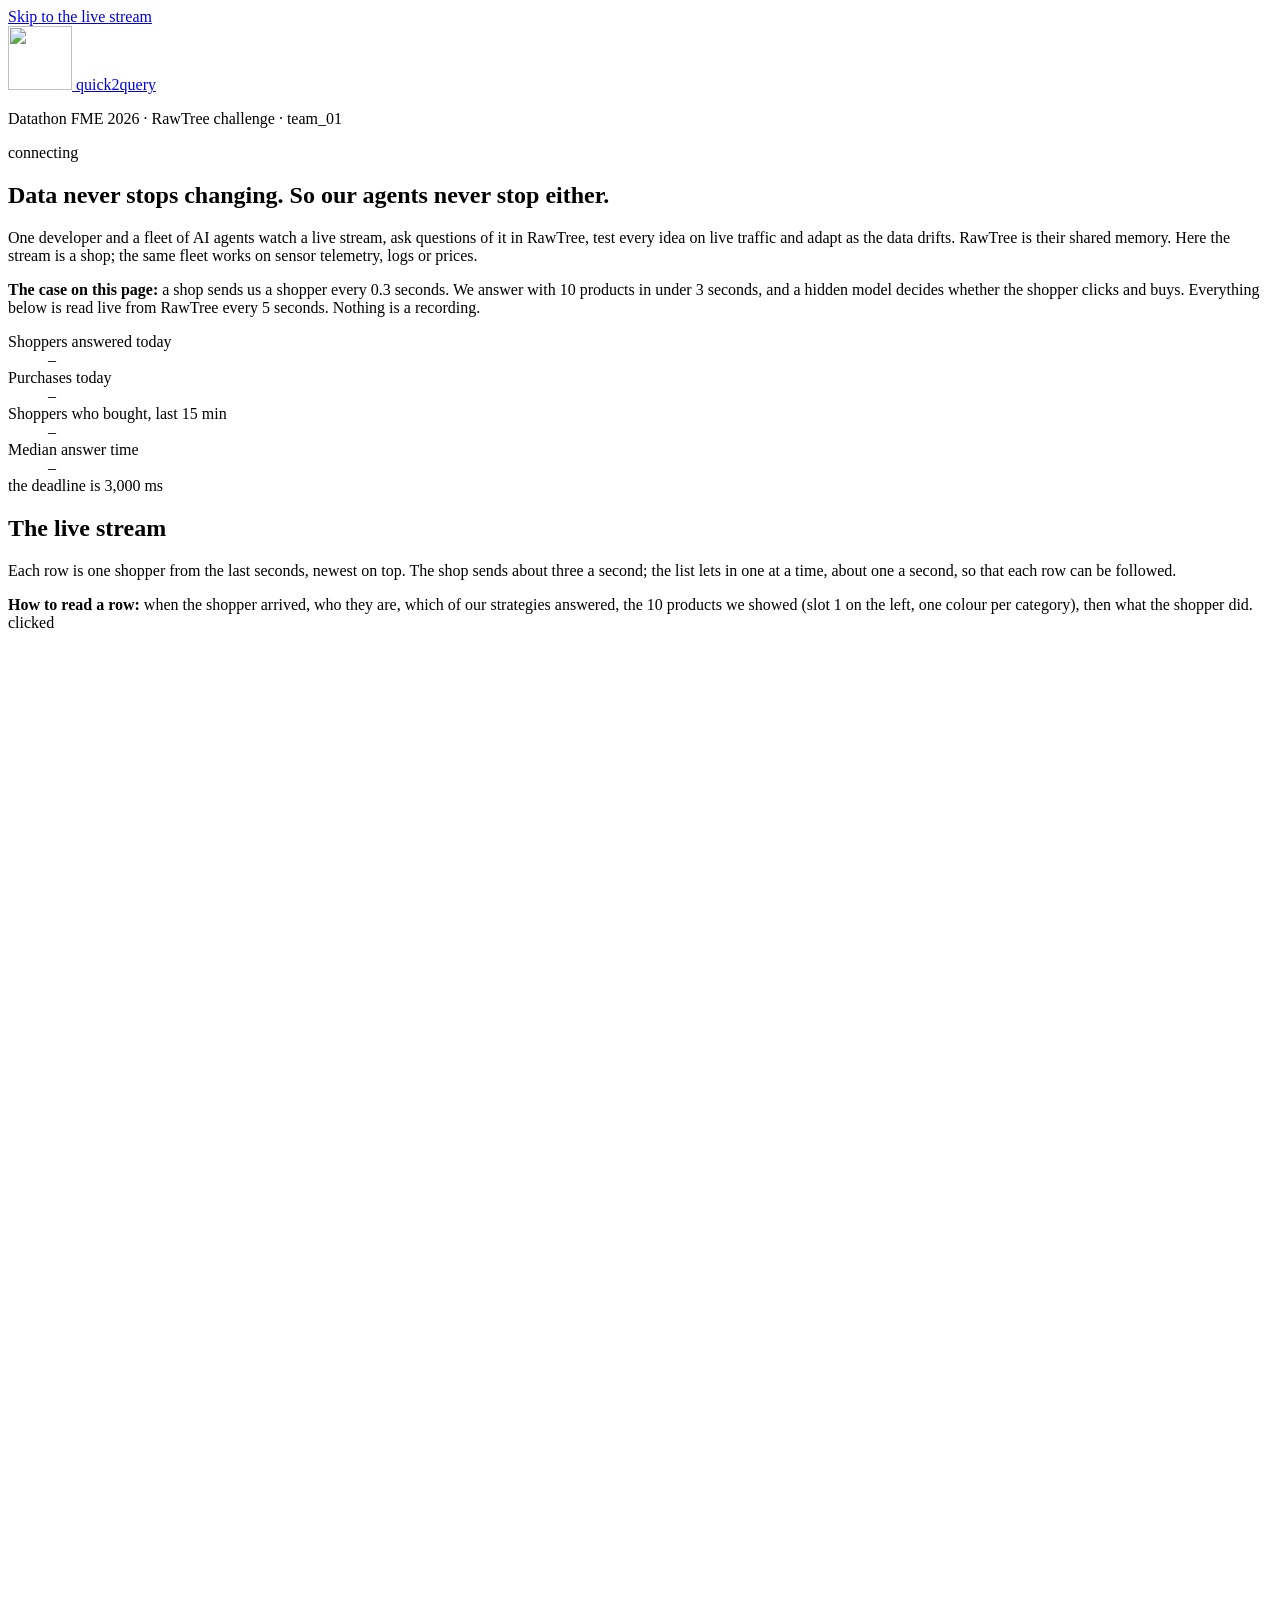
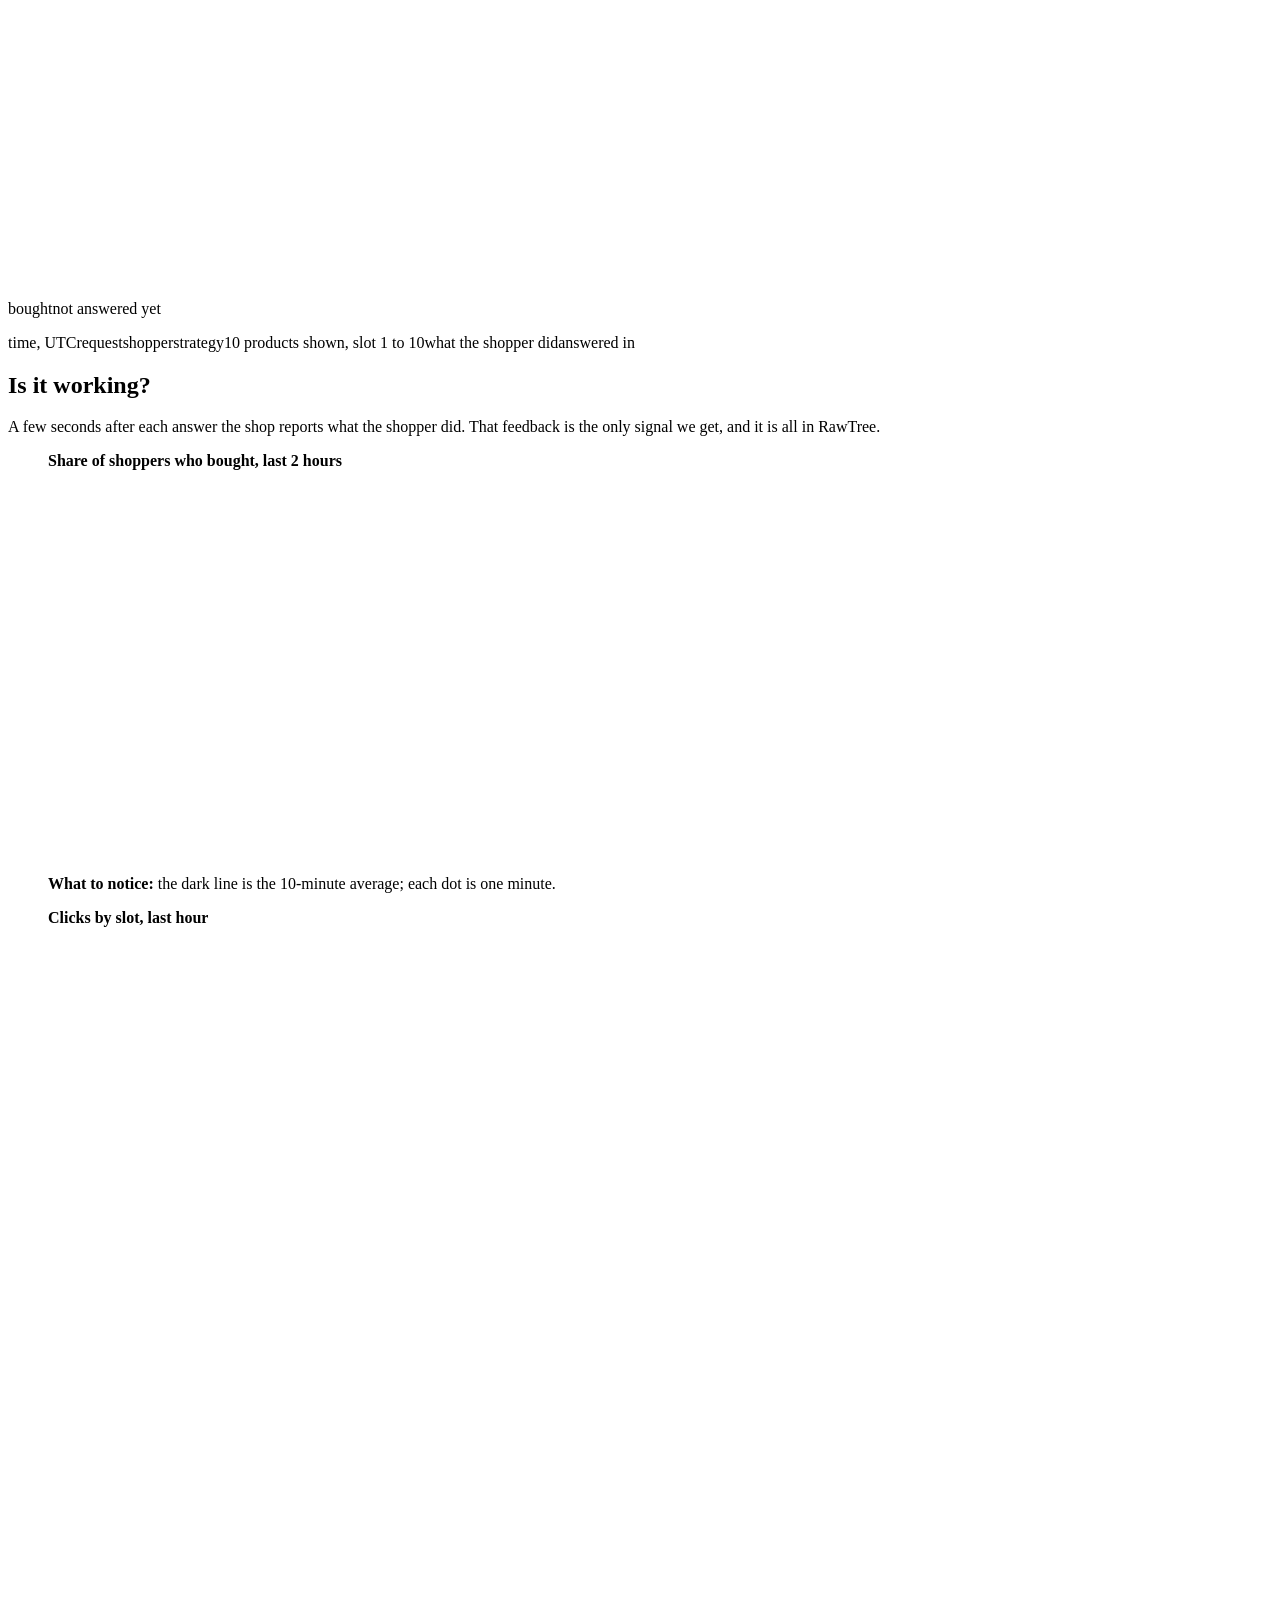
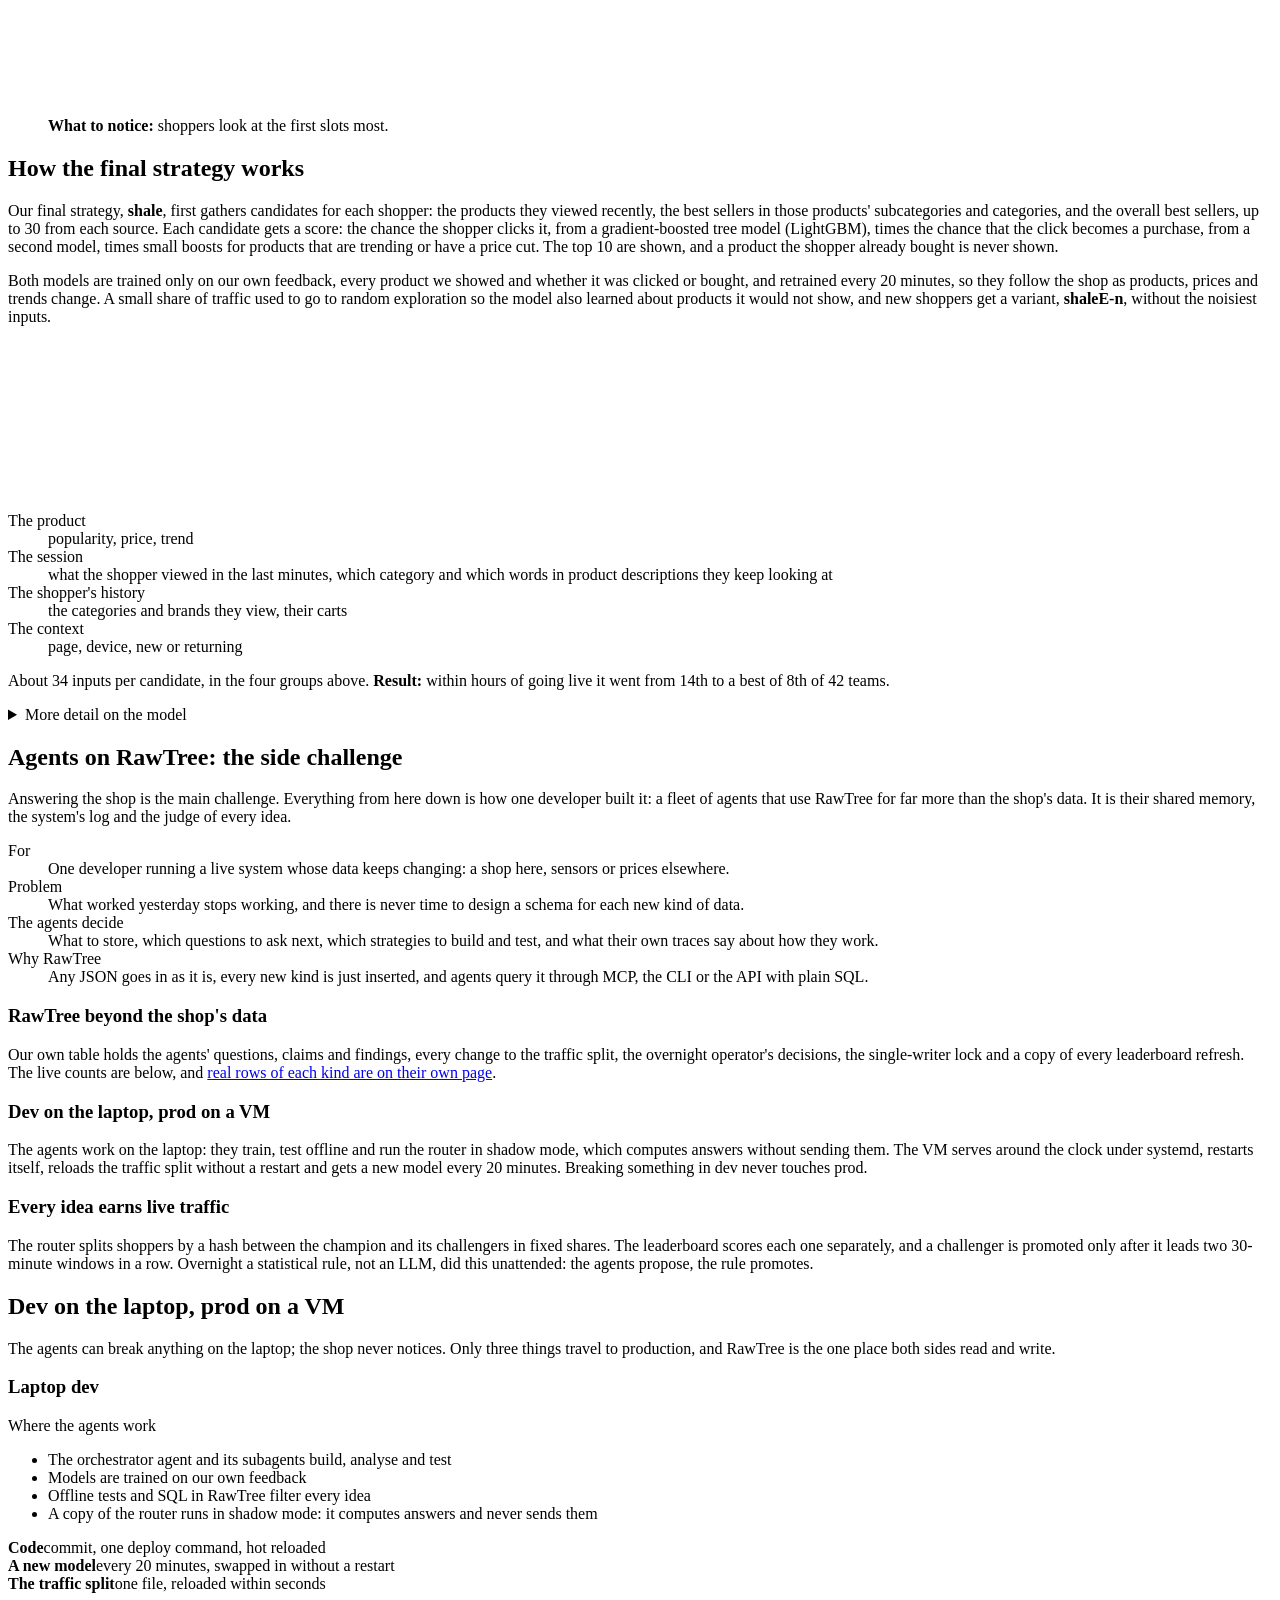
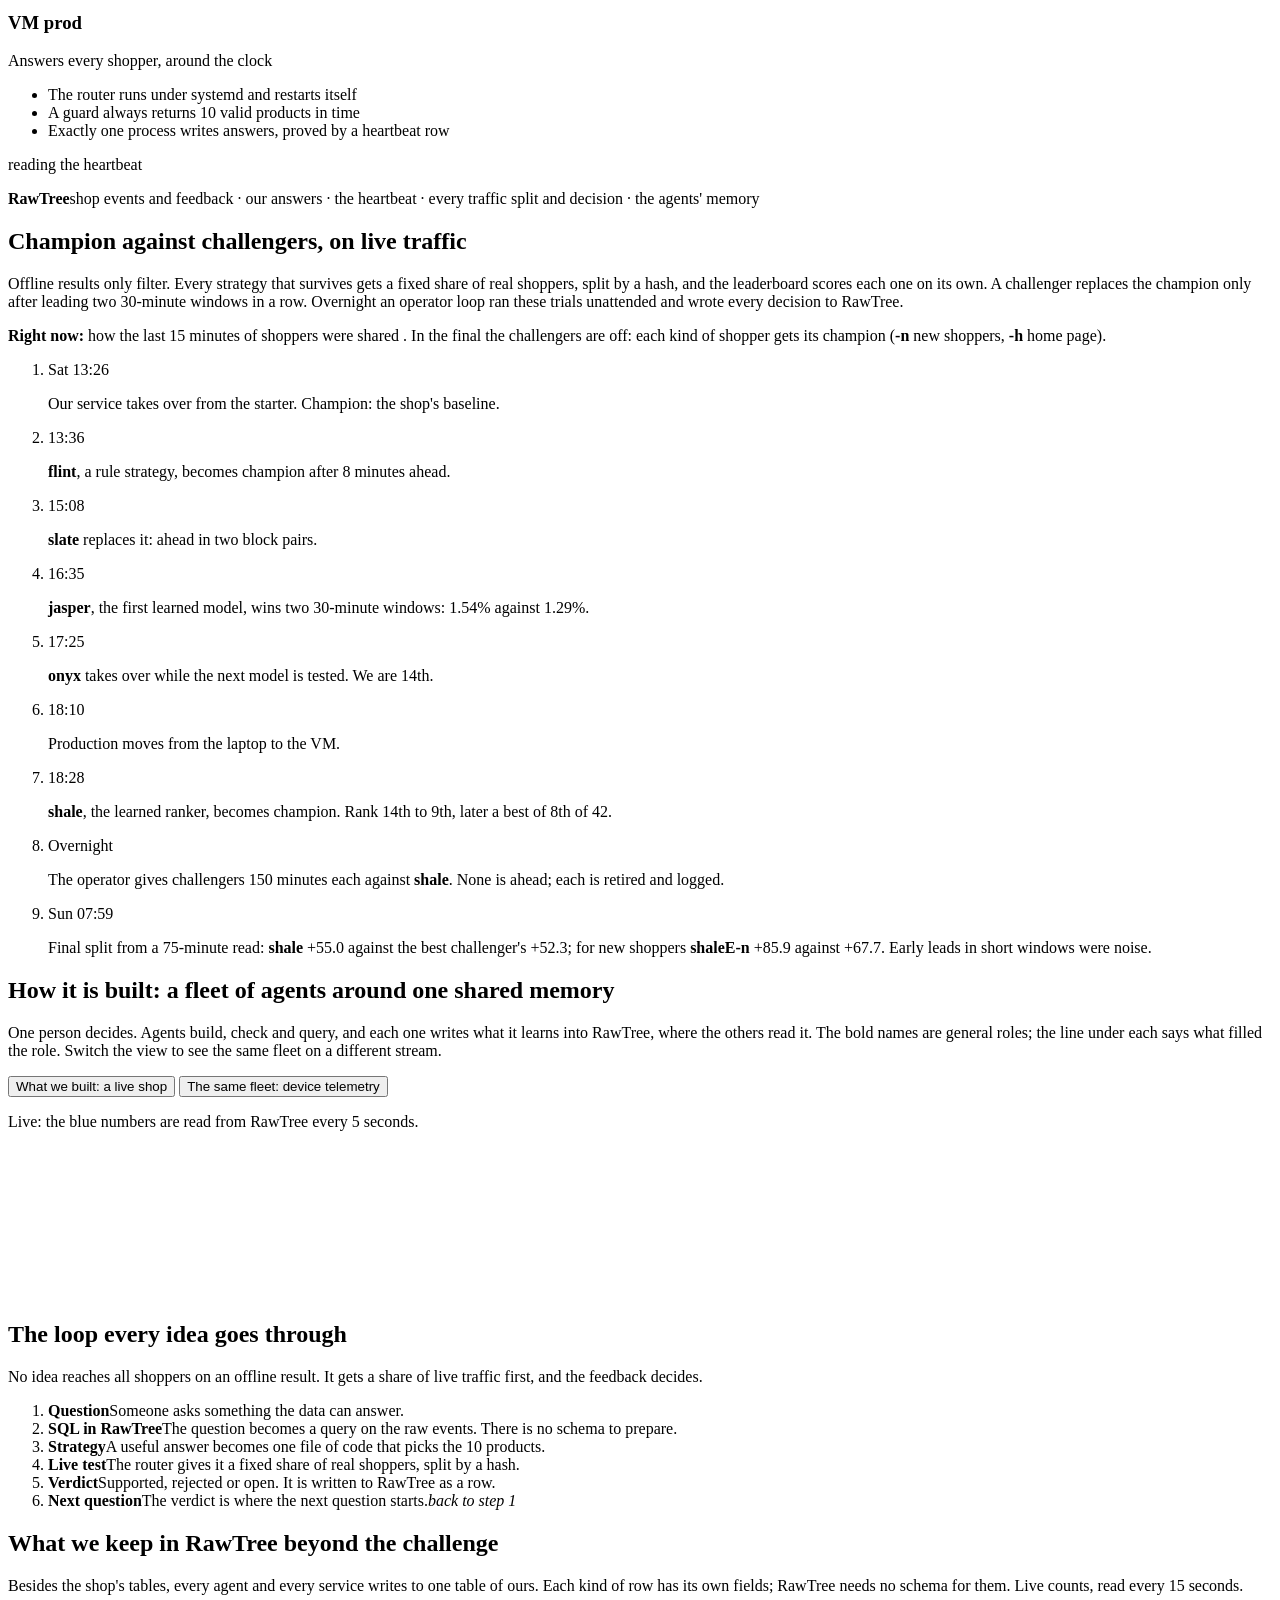
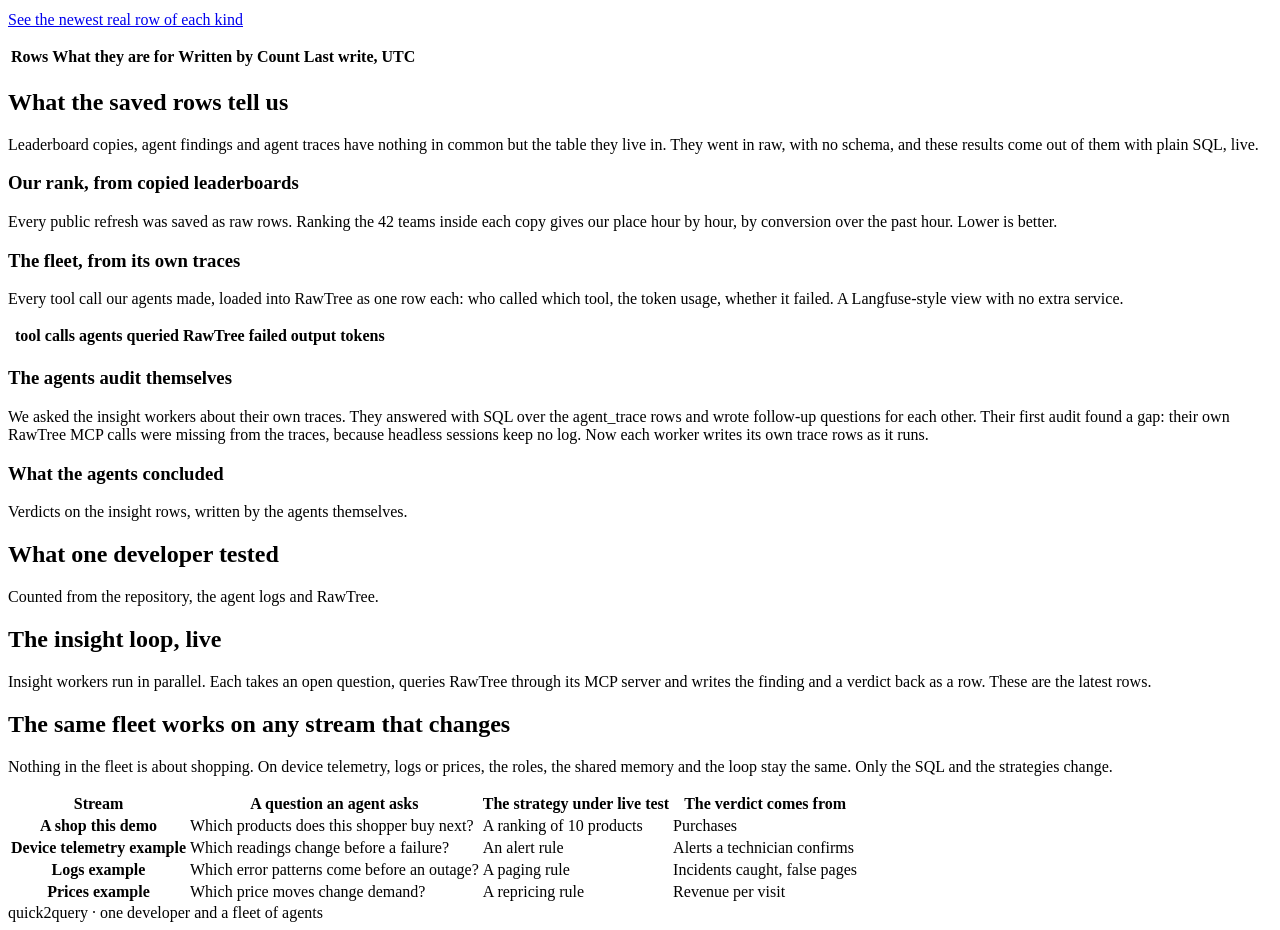
==== commit 56b88ab7: "agents audit their own traces: insight workers write agent_trace rows and answer questions about the" ====
--- a/site/index.html
+++ b/site/index.html
@@ -9,7 +9,7 @@
 <link rel="preconnect" href="https://fonts.googleapis.com">
 <link rel="preconnect" href="https://fonts.gstatic.com" crossorigin>
 <link href="https://fonts.googleapis.com/css2?family=Inter+Tight:wght@400;500;600;700&family=JetBrains+Mono:wght@400;500;700&display=swap" rel="stylesheet">
-<link rel="stylesheet" href="/static/style.css?v=13">
+<link rel="stylesheet" href="/static/style.css?v=14">
 </head>
 <body id="top">
 <div class="orb o1" aria-hidden="true"></div><div class="orb o2" aria-hidden="true"></div>
@@ -102,10 +102,16 @@
   <section class="part" id="side" aria-labelledby="h-side">
     <h2 id="h-side">Agents on RawTree: the side challenge</h2>
     <p class="part-lead">Answering the shop is the main challenge. Everything from here down is how one developer built it: a fleet of agents that use RawTree for far more than the shop's data. It is their shared memory, the system's log and the judge of every idea.</p>
+    <dl class="brief">
+      <div><dt>For</dt><dd>One developer running a live system whose data keeps changing: a shop here, sensors or prices elsewhere.</dd></div>
+      <div><dt>Problem</dt><dd>What worked yesterday stops working, and there is never time to design a schema for each new kind of data.</dd></div>
+      <div><dt>The agents decide</dt><dd>What to store, which questions to ask next, which strategies to build and test, and what their own traces say about how they work.</dd></div>
+      <div><dt>Why RawTree</dt><dd>Any JSON goes in as it is, every new kind is just inserted, and agents query it through MCP, the CLI or the API with plain SQL.</dd></div>
+    </dl>
     <div class="pillars">
       <div><h3>RawTree beyond the shop's data</h3><p>Our own table holds the agents' questions, claims and findings, every change to the traffic split, the overnight operator's decisions, the single-writer lock and a copy of every leaderboard refresh. The live counts are below, and <a href="/rawtree">real rows of each kind are on their own page</a>.</p></div>
       <div><h3>Dev on the laptop, prod on a VM</h3><p>The agents work on the laptop: they train, test offline and run the router in shadow mode, which computes answers without sending them. The VM serves around the clock under systemd, restarts itself, reloads the traffic split without a restart and gets a new model every 20 minutes. Breaking something in dev never touches prod.</p></div>
-      <div><h3>Every idea earns live traffic</h3><p>The router splits shoppers by a hash between the champion and its challengers in fixed shares. The leaderboard scores each one separately, and a challenger is promoted only after it leads two 30-minute windows in a row. Overnight an operator loop did this unattended.</p></div>
+      <div><h3>Every idea earns live traffic</h3><p>The router splits shoppers by a hash between the champion and its challengers in fixed shares. The leaderboard scores each one separately, and a challenger is promoted only after it leads two 30-minute windows in a row. Overnight a statistical rule, not an LLM, did this unattended: the agents propose, the rule promotes.</p></div>
     </div>
   </section>
 
@@ -233,6 +239,11 @@
         <div class="res-bars" id="res-hours" role="img" aria-label="Agent tool calls per hour across the event"></div>
         <p class="res-axis mono" id="res-hours-axis"></p>
       </article>
+      <article class="res-card res-wide">
+        <h3>The agents audit themselves</h3>
+        <p class="res-sub">We asked the insight workers about their own traces. They answered with SQL over the agent_trace rows and wrote follow-up questions for each other. Their first audit found a gap: their own RawTree MCP calls were missing from the traces, because headless sessions keep no log. Now each worker writes its own trace rows as it runs.</p>
+        <ol class="res-audit" id="res-audit"></ol>
+      </article>
       <article class="res-card">
         <h3>What the agents concluded</h3>
         <p class="res-sub">Verdicts on the insight rows, written by the agents themselves.</p>
@@ -277,6 +288,6 @@
 </main>
 
 <footer class="foot mono"><span>quick2query · one developer and a fleet of agents</span><span id="sources"></span></footer>
-<script src="/static/app.js?v=13"></script>
+<script src="/static/app.js?v=15"></script>
 </body>
 </html>
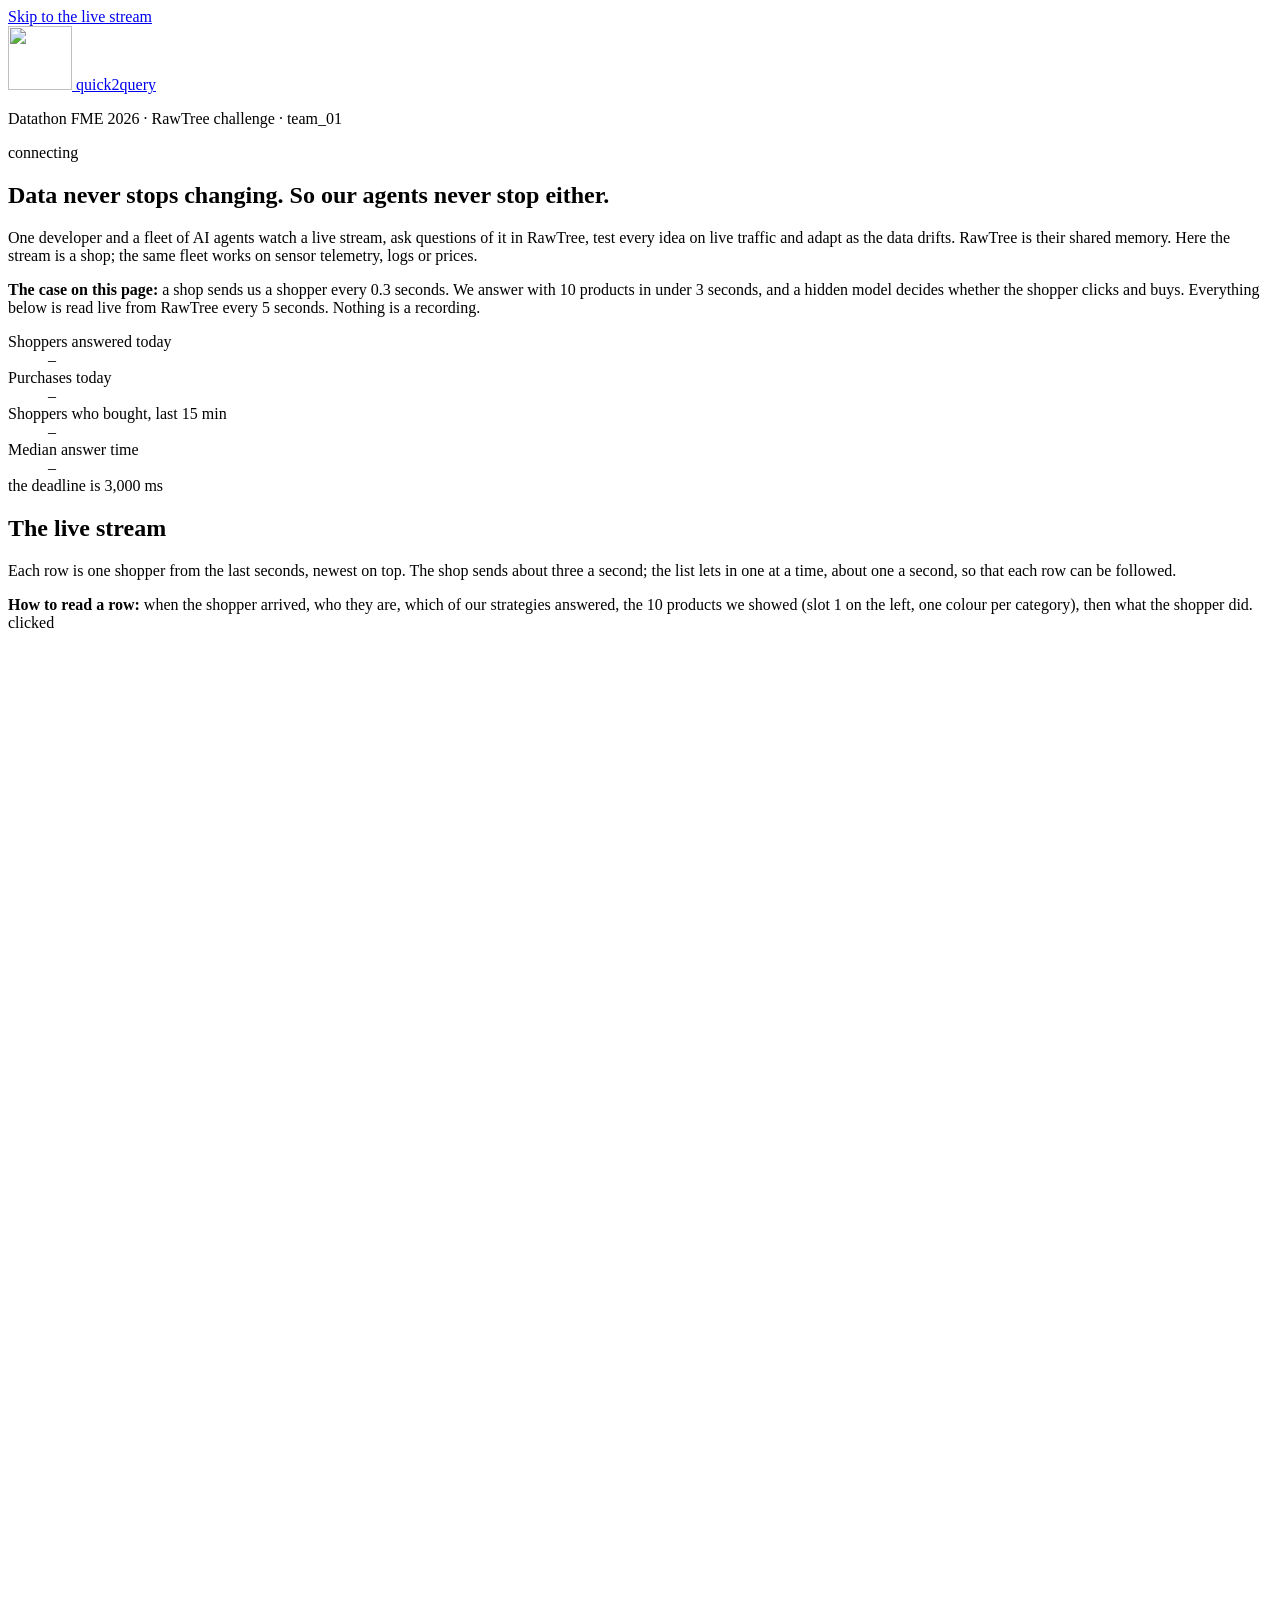
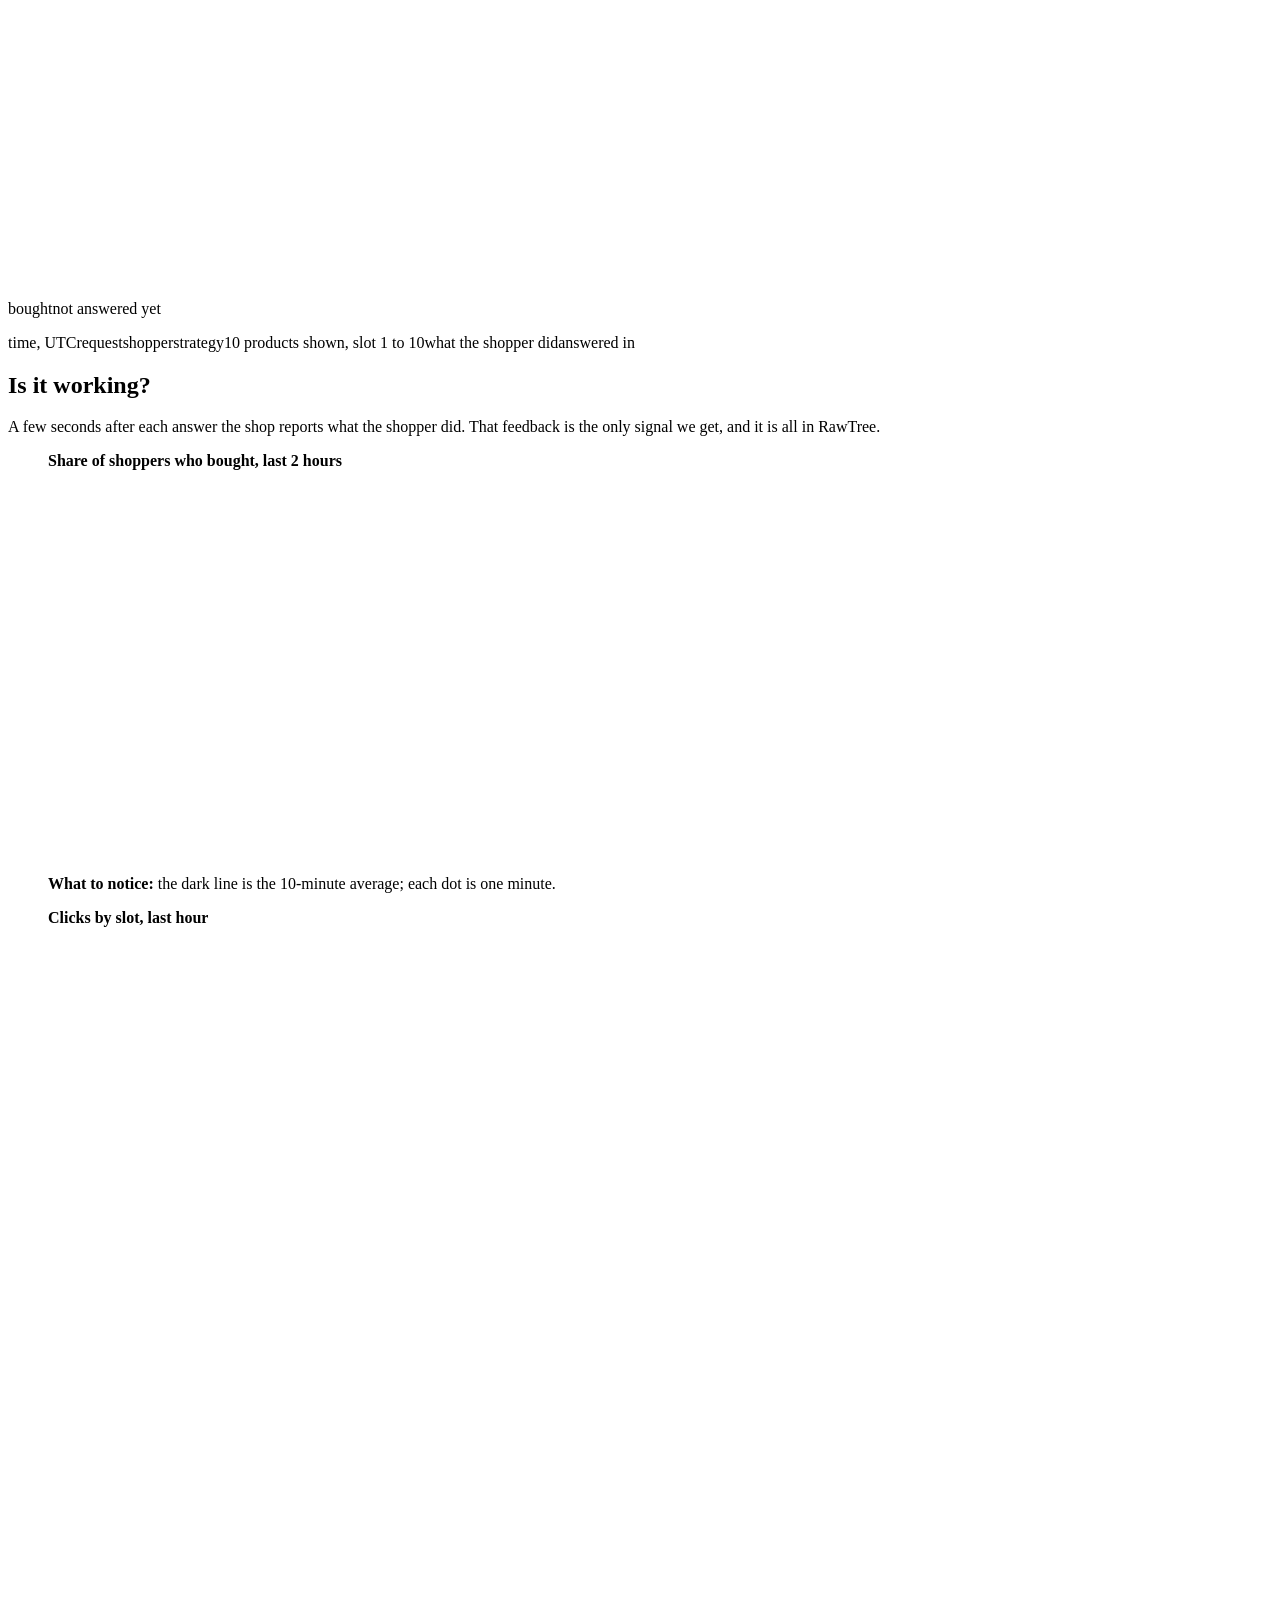
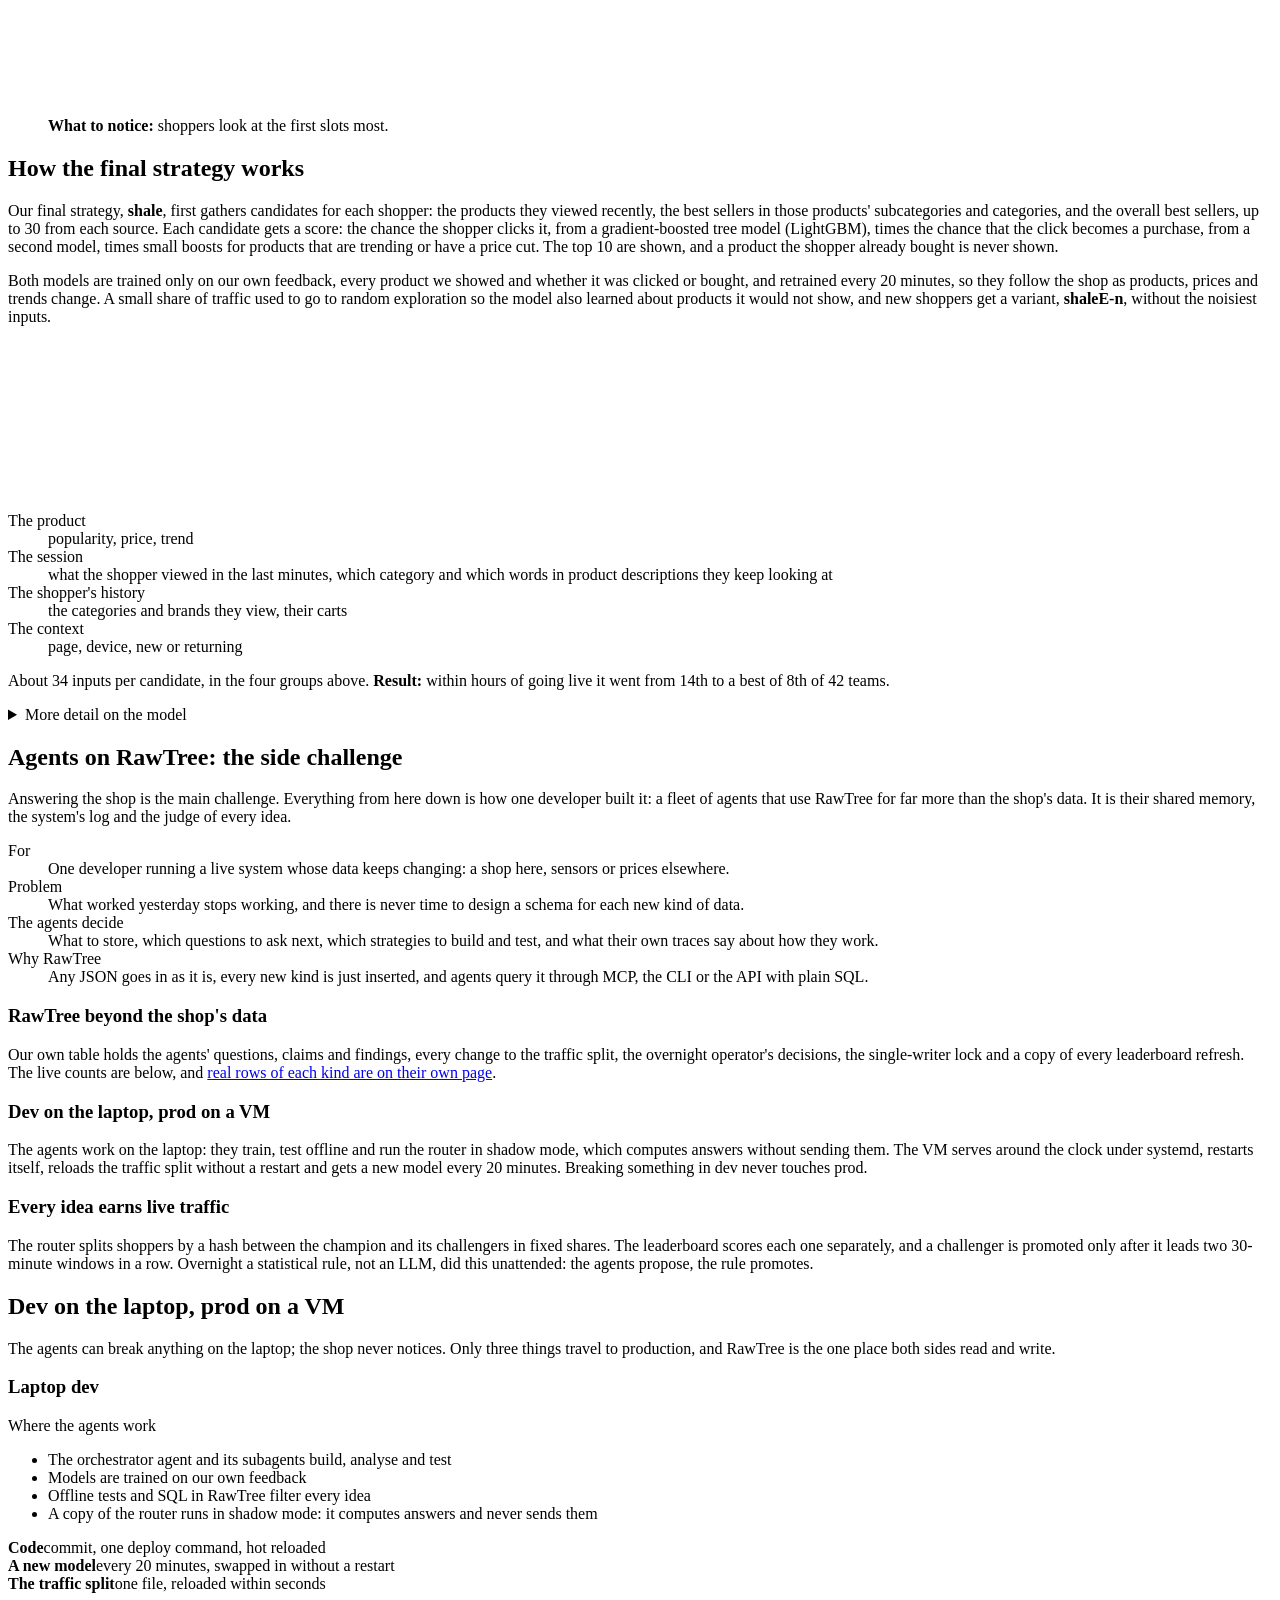
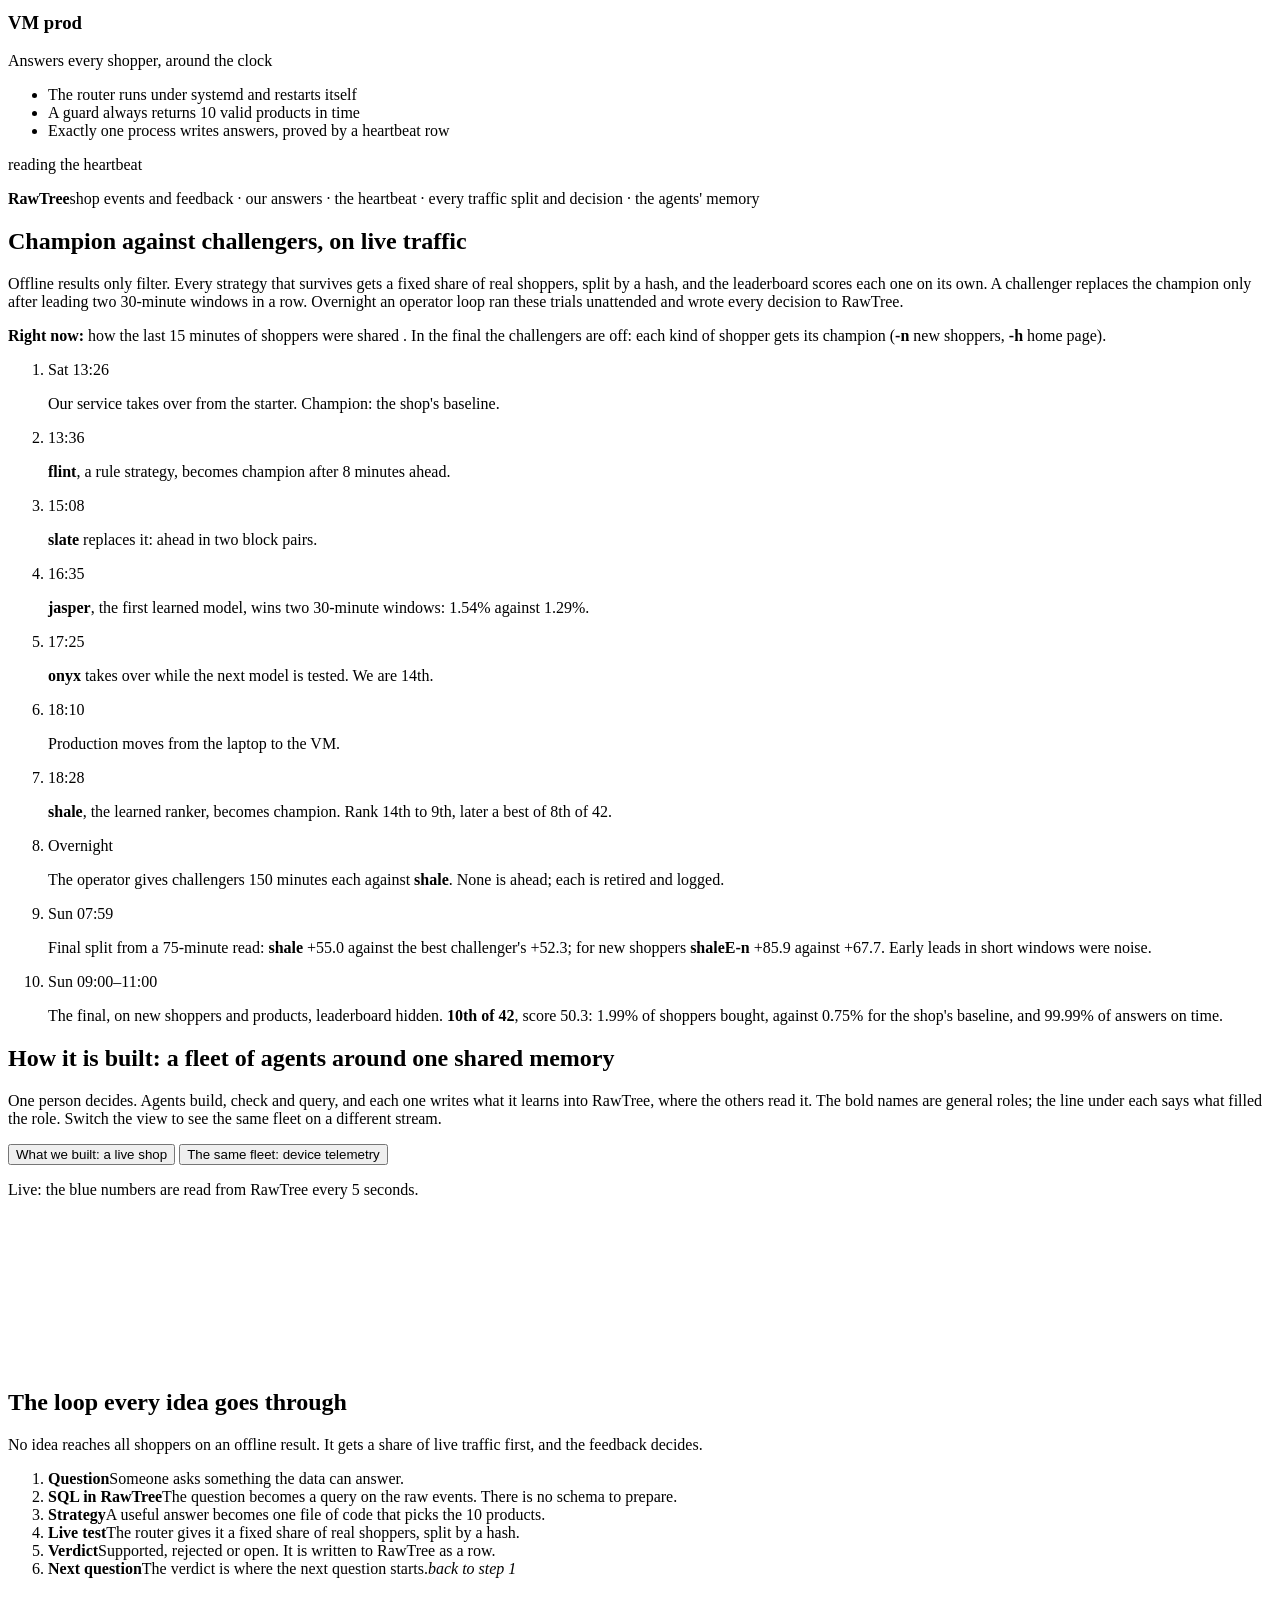
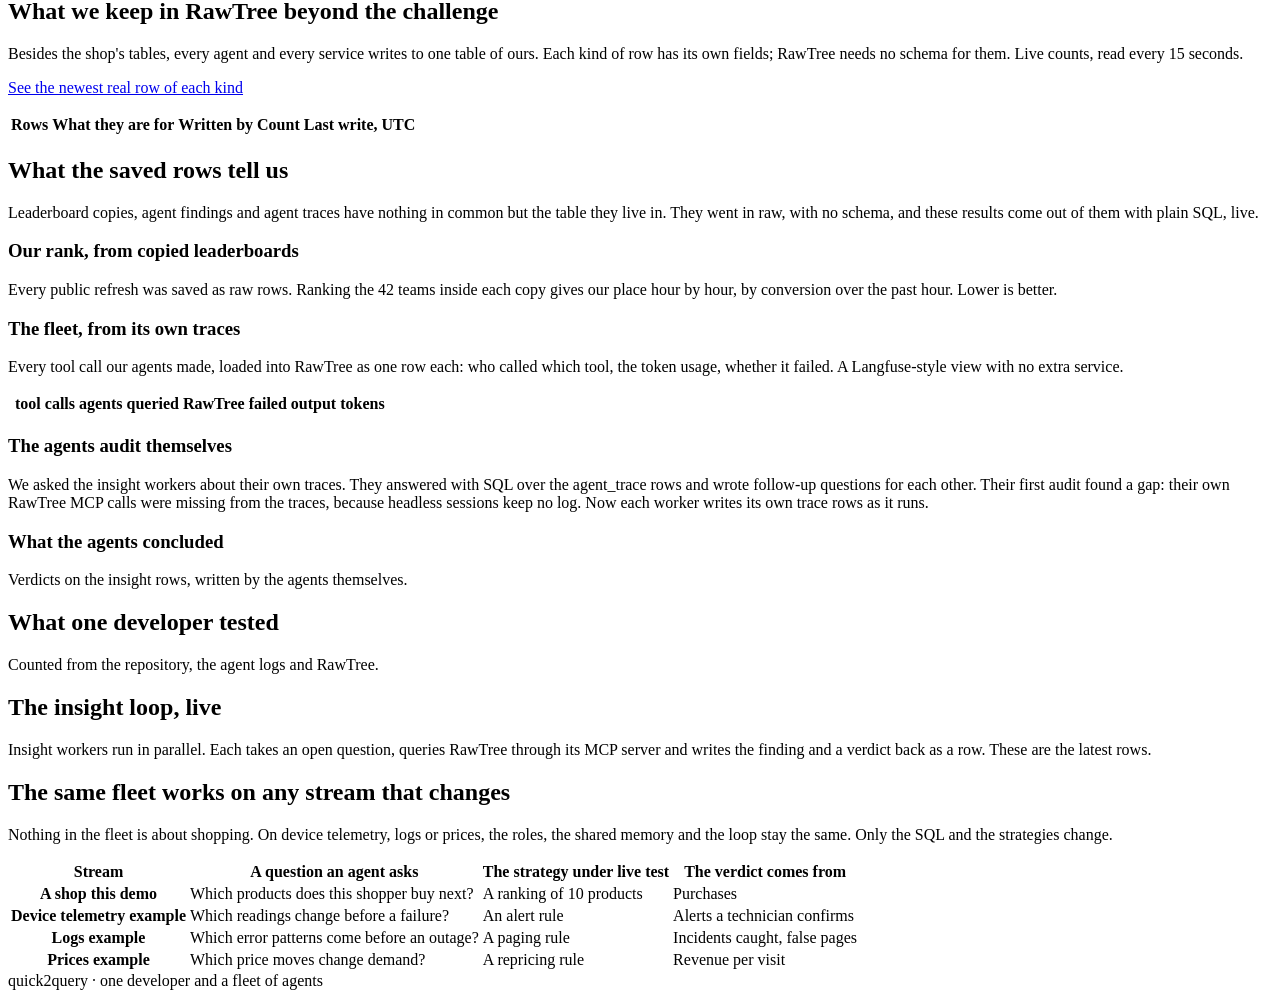
==== commit f6ef035c: "site: replay simulation of the final round; final result (10th of 42) on site, explainer and present" ====
--- a/site/index.html
+++ b/site/index.html
@@ -9,7 +9,7 @@
 <link rel="preconnect" href="https://fonts.googleapis.com">
 <link rel="preconnect" href="https://fonts.gstatic.com" crossorigin>
 <link href="https://fonts.googleapis.com/css2?family=Inter+Tight:wght@400;500;600;700&family=JetBrains+Mono:wght@400;500;700&display=swap" rel="stylesheet">
-<link rel="stylesheet" href="/static/style.css?v=14">
+<link rel="stylesheet" href="/static/style.css?v=15">
 </head>
 <body id="top">
 <div class="orb o1" aria-hidden="true"></div><div class="orb o2" aria-hidden="true"></div>
@@ -25,15 +25,16 @@
 </header>
 
 <main>
+  <p class="sim-banner" id="sim-banner" role="status" hidden><b>Simulation:</b> a replay of our real final (09:00–11:00 UTC, 15 Nov), shifted to now. The live stream has ended.</p>
   <section class="intro" aria-labelledby="h-intro">
     <div class="lede">
       <h1 id="h-intro">Data never stops changing. So our agents never stop either.</h1>
       <p class="sub">One developer and a fleet of AI agents watch a live stream, ask questions of it in RawTree, test every idea on live traffic and adapt as the data drifts. RawTree is their shared memory. Here the stream is a shop; the same fleet works on sensor telemetry, logs or prices.</p>
-      <p class="case"><b>The case on this page:</b> a shop sends us a shopper every 0.3 seconds. We answer with 10 products in under 3 seconds, and a hidden model decides whether the shopper clicks and buys. Everything below is read live from RawTree every 5 seconds. Nothing is a recording.</p>
+      <p class="case"><b>The case on this page:</b> a shop sends us a shopper every 0.3 seconds. We answer with 10 products in under 3 seconds, and a hidden model decides whether the shopper clicks and buys. <span id="case-src" data-sim="The stream has ended, so the rows below are the real rows of our final, read from RawTree every 5 seconds and replayed on a clock shifted to now.">Everything below is read live from RawTree every 5 seconds. Nothing is a recording.</span></p>
     </div>
     <dl class="counters">
-      <div class="c"><dt>Shoppers answered today</dt><dd class="mono" id="k-n">–</dd><span class="note mono" id="k-ontime"></span></div>
-      <div class="c"><dt>Purchases today</dt><dd class="mono" id="k-buys">–</dd><span class="note mono" id="k-rev"></span></div>
+      <div class="c"><dt id="k-n-dt" data-sim="Shoppers answered in the final so far">Shoppers answered today</dt><dd class="mono" id="k-n">–</dd><span class="note mono" id="k-ontime"></span></div>
+      <div class="c"><dt id="k-buys-dt" data-sim="Purchases in the final so far">Purchases today</dt><dd class="mono" id="k-buys">–</dd><span class="note mono" id="k-rev"></span></div>
       <div class="c"><dt>Shoppers who bought, last 15 min</dt><dd class="mono" id="k-conv">–</dd><span class="note mono" id="k-conv-n"></span></div>
       <div class="c"><dt>Median answer time</dt><dd class="mono" id="k-p50">–</dd><span class="note mono">the deadline is 3,000 ms</span></div>
     </dl>
@@ -41,7 +42,7 @@
 
   <section class="stream" id="stream" aria-labelledby="h-stream">
     <div class="head">
-      <h2 id="h-stream">The live stream</h2>
+      <h2 id="h-stream"><span id="h-stream-t" data-sim="The stream, replayed">The live stream</span> <span class="sim-tag mono" id="sim-tag" hidden>Simulation: replay of the final</span></h2>
       <p>Each row is one shopper from the last seconds, newest on top. The shop sends about three a second; the list lets in one at a time, about one a second, so that each row can be followed.</p>
     </div>
     <p class="howto"><b>How to read a row:</b> when the shopper arrived, who they are, which of our strategies answered, the 10 products we showed (slot 1 on the left, one colour per category), then what the shopper did.
@@ -170,6 +171,7 @@
       <li class="win"><time>18:28</time><p><b class="mono">shale</b>, the learned ranker, becomes champion. Rank 14th to 9th, later a best of 8th of 42.</p></li>
       <li><time>Overnight</time><p>The operator gives challengers 150 minutes each against <b class="mono">shale</b>. None is ahead; each is retired and logged.</p></li>
       <li class="win"><time>Sun 07:59</time><p>Final split from a 75-minute read: <b class="mono">shale</b> +55.0 against the best challenger's +52.3; for new shoppers <b class="mono">shaleE-n</b> +85.9 against +67.7. Early leads in short windows were noise.</p></li>
+      <li class="win"><time>Sun 09:00–11:00</time><p>The final, on new shoppers and products, leaderboard hidden. <b>10th of 42</b>, score 50.3: 1.99% of shoppers bought, against 0.75% for the shop's baseline, and 99.99% of answers on time.</p></li>
     </ol>
   </section>
 
@@ -288,6 +290,6 @@
 </main>
 
 <footer class="foot mono"><span>quick2query · one developer and a fleet of agents</span><span id="sources"></span></footer>
-<script src="/static/app.js?v=15"></script>
+<script src="/static/app.js?v=16"></script>
 </body>
 </html>
